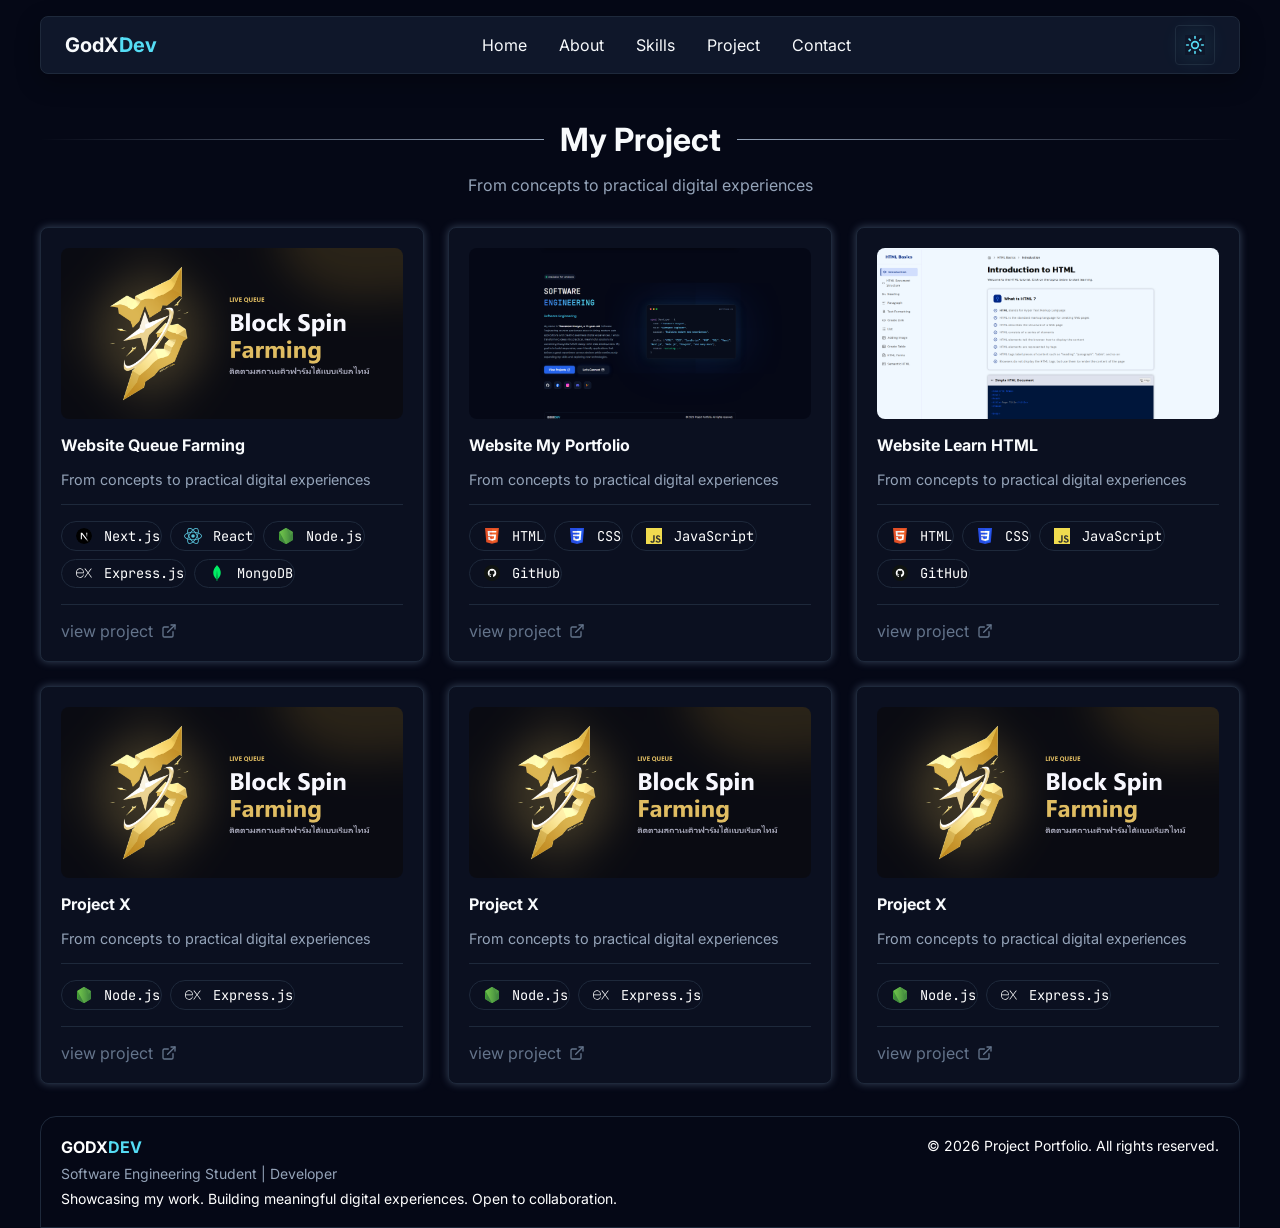
==== projects.html @ 635650d0 "commit first" ====
<!DOCTYPE html>
<html lang="en">
<head>
    <meta charset="UTF-8">
    <meta name="viewport" content="width=device-width, initial-scale=1.0">
    <title>Document</title>
    <link rel="preconnect" href="https://fonts.googleapis.com">
    <link rel="preconnect" href="https://fonts.gstatic.com" crossorigin>
    <link href="https://fonts.googleapis.com/css2?family=Inter:wght@400;500;600;700&family=JetBrains+Mono:wght@400;500;600&display=swap" rel="stylesheet">
    <link rel="stylesheet" href="css/style.css">
    <!-- <script src="js/theme.js" defer></script> -->
</head>
<body>
    <section class="container">
        <nav class="navigation">
            <div class="brand">
                <div class="text-logo">
                    <span>GodX<span class="text-logo-highlight">Dev</span></span>
                </div>
            </div>

            <ul class="menu">
                <li><a href="index.html">Home</a></li>
                <li><a href="about.html">About</a></li>
                <li><a href="skills.html">Skills</a></li>
                <li><a href="projects.html">Project</a></li>
                <li><a href="contact.html">Contact</a></li>
            </ul>

            <button class="mode" type="button">
                <svg xmlns="http://www.w3.org/2000/svg" 
                    width="24" 
                    height="24" 
                    viewBox="0 0 24 24" 
                    fill="none"
                    stroke="currentColor" 
                    stroke-width="2" 
                    stroke-linecap="round" 
                    stroke-linejoin="round" 
                    class="lucide lucide-moon preview-icon icon-moon">
                    <path d="M20.985 12.486a9 9 0 1 1-9.473-9.472c.405-.022.617.46.402.803a6 6 0 0 0 8.268 8.268c.344-.215.825-.004.803.401"/>
                </svg>

                <svg xmlns="http://www.w3.org/2000/svg" 
                    width="24" 
                    height="24"
                    viewBox="0 0 24 24" 
                    fill="none" 
                    stroke="currentColor" 
                    stroke-width="2" 
                    stroke-linecap="round" 
                    stroke-linejoin="round" 
                    class="lucide lucide-sun preview-icon icon-sun">
                    <circle cx="12" cy="12" r="4"/>
                    <path d="M12 2v2"/>
                    <path d="M12 20v2"/>
                    <path d="m4.93 4.93 1.41 1.41"/>
                    <path d="m17.66 17.66 1.41 1.41"/>
                    <path d="M2 12h2"/>
                    <path d="M20 12h2"/>
                    <path d="m6.34 17.66-1.41 1.41"/>
                    <path d="m19.07 4.93-1.41 1.41"/>
                </svg>
            </button>
        </nav>

        <main class="content-project">
            <div class="head-border">
                <h2 class="head-line">My Project</h2>
                <p>From concepts to practical digital experiences</p>
            </div>

            <div class="project-column">
                <article class="card-project">
                    <div class="image-project">
                        <img src="img/queue-farming.png" alt="Block Spin Farming project preview">
                    </div>

                    <div class="project-details">
                        <div class="main-details">
                            <h4>Website Queue Farming</h4>

                            <p>From concepts to practical digital experiences</p>
                        </div>

                        <div class="tool-details">
                            
                            <div class="skill">
                                <svg xmlns="http://www.w3.org/2000/svg" viewBox="0 0 256 256"><defs><linearGradient id="SVGrDou6dwg" x1="55.633%" x2="83.228%" y1="56.385%" y2="96.08%"><stop offset="0%" stop-color="#fff"/><stop offset="100%" stop-color="#fff" stop-opacity="0"/></linearGradient><linearGradient id="SVG9onTObtB" x1="50%" x2="49.953%" y1="0%" y2="73.438%"><stop offset="0%" stop-color="#fff"/><stop offset="100%" stop-color="#fff" stop-opacity="0"/></linearGradient><circle id="SVGN5eQqeMK" cx="128" cy="128" r="128"/></defs><mask id="SVGMX2wGdvm" fill="#fff"><use href="#SVGN5eQqeMK"/></mask><g mask="url(#SVGMX2wGdvm)"><circle cx="128" cy="128" r="128"/><path fill="url(#SVGrDou6dwg)" d="M212.634 224.028L98.335 76.8H76.8v102.357h17.228V98.68L199.11 234.446a128 128 0 0 0 13.524-10.418"/><path fill="url(#SVG9onTObtB)" d="M163.556 76.8h17.067v102.4h-17.067z"/></g></svg>

                                <span>Next.js</span>
                            </div>

                            <div class="skill">
                                <?xml version="1.0" encoding="UTF-8"?>
                                <svg width="569px" height="512px" viewBox="0 0 569 512" version="1.1" xmlns="http://www.w3.org/2000/svg" xmlns:xlink="http://www.w3.org/1999/xlink">
                                    <g fill="none" fill-rule="evenodd">
                                        <g transform="translate(-227, -256)" fill="#58C4DC" fill-rule="nonzero">
                                            <g transform="translate(227, 256)">
                                                <path d="M285.5,201 C255.400481,201 231,225.400481 231,255.5 C231,285.599519 255.400481,310 285.5,310 C315.599519,310 340,285.599519 340,255.5 C340,225.400481 315.599519,201 285.5,201" id="Path"></path>
                                                <path d="M568.959856,255.99437 C568.959856,213.207656 529.337802,175.68144 466.251623,150.985214 C467.094645,145.423543 467.85738,139.922107 468.399323,134.521063 C474.621631,73.0415145 459.808523,28.6686204 426.709856,9.5541429 C389.677085,-11.8291748 337.36955,3.69129898 284.479928,46.0162134 C231.590306,3.69129898 179.282771,-11.8291748 142.25,9.5541429 C109.151333,28.6686204 94.3382249,73.0415145 100.560533,134.521063 C101.102476,139.922107 101.845139,145.443621 102.708233,151.02537 C97.4493791,153.033193 92.2908847,155.161486 87.3331099,157.39017 C31.0111824,182.708821 0,217.765415 0,255.99437 C0,298.781084 39.6220545,336.307301 102.708233,361.003527 C101.845139,366.565197 101.102476,372.066633 100.560533,377.467678 C94.3382249,438.947226 109.151333,483.32012 142.25,502.434597 C153.629683,508.887578 166.52439,512.186771 179.603923,511.991836 C210.956328,511.991836 247.567589,495.487529 284.479928,465.972527 C321.372196,495.487529 358.003528,511.991836 389.396077,511.991836 C402.475265,512.183856 415.36922,508.884856 426.75,502.434597 C459.848667,483.32012 474.661775,438.947226 468.439467,377.467678 C467.897524,372.066633 467.134789,366.565197 466.291767,361.003527 C529.377946,336.347457 569,298.761006 569,255.99437 M389.155214,27.1025182 C397.565154,26.899606 405.877839,28.9368502 413.241569,33.0055186 C436.223966,46.2772304 446.540955,82.2775015 441.522965,131.770345 C441.181741,135.143488 440.780302,138.556788 440.298575,141.990165 C414.066922,134.08804 387.205771,128.452154 360.010724,125.144528 C343.525021,103.224055 325.192524,82.7564475 305.214266,63.9661533 C336.586743,39.7116483 366.032313,27.1025182 389.135142,27.1025182 M378.356498,310.205598 C368.204912,327.830733 357.150626,344.919965 345.237759,361.405091 C325.045049,363.479997 304.758818,364.51205 284.459856,364.497299 C264.167589,364.51136 243.888075,363.479308 223.702025,361.405091 C211.820914,344.919381 200.80007,327.83006 190.683646,310.205598 C180.532593,292.629285 171.306974,274.534187 163.044553,255.99437 C171.306974,237.454554 180.532593,219.359455 190.683646,201.783142 C200.784121,184.229367 211.770999,167.201087 223.601665,150.764353 C243.824636,148.63809 264.145559,147.579168 284.479928,147.591877 C304.772146,147.579725 325.051559,148.611772 345.237759,150.68404 C357.109048,167.14607 368.136094,184.201112 378.27621,201.783142 C388.419418,219.363718 397.644825,237.458403 405.915303,255.99437 C397.644825,274.530337 388.419418,292.625022 378.27621,310.205598 M419.724813,290.127366 C426.09516,307.503536 431.324985,325.277083 435.380944,343.334682 C417.779633,348.823635 399.836793,353.149774 381.668372,356.285142 C388.573127,345.871232 395.263781,335.035679 401.740334,323.778483 C408.143291,312.655143 414.144807,301.431411 419.805101,290.207679 M246.363271,390.377981 C258.848032,391.140954 271.593728,391.582675 284.5,391.582675 C297.406272,391.582675 310.232256,391.140954 322.737089,390.377981 C310.880643,404.583418 298.10766,417.997563 284.5,430.534446 C270.921643,417.999548 258.18192,404.585125 246.363271,390.377981 Z M187.311556,356.244986 C169.137286,353.123646 151.187726,348.810918 133.578912,343.334682 C137.618549,325.305649 142.828222,307.559058 149.174827,290.207679 C154.754833,301.431411 160.736278,312.655143 167.239594,323.778483 C173.74291,334.901824 180.467017,345.864539 187.311556,356.285142 M149.174827,221.760984 C142.850954,204.473938 137.654787,186.794745 133.619056,168.834762 C151.18418,163.352378 169.085653,159.013101 187.211197,155.844146 C180.346585,166.224592 173.622478,176.986525 167.139234,188.210257 C160.65599,199.433989 154.734761,210.517173 149.074467,221.760984 M322.616657,121.590681 C310.131896,120.827708 297.3862,120.385987 284.379568,120.385987 C271.479987,120.385987 258.767744,120.787552 246.242839,121.590681 C258.061488,107.383537 270.801211,93.9691137 284.379568,81.4342157 C297.99241,93.9658277 310.765727,107.380324 322.616657,121.590681 Z M401.70019,188.210257 C395.196875,176.939676 388.472767,166.09743 381.527868,155.68352 C399.744224,158.819049 417.734224,163.151949 435.380944,168.654058 C431.331963,186.680673 426.122466,204.426664 419.785029,221.781062 C414.205023,210.55733 408.203506,199.333598 401.720262,188.230335 M127.517179,131.790423 C122.438973,82.3176579 132.816178,46.2973086 155.778503,33.0255968 C163.144699,28.9632474 171.455651,26.9264282 179.864858,27.1225964 C202.967687,27.1225964 232.413257,39.7317265 263.785734,63.9862316 C243.794133,82.7898734 225.448298,103.270812 208.949132,125.204763 C181.761691,128.528025 154.90355,134.14313 128.661281,141.990165 C128.199626,138.556788 127.778115,135.163566 127.456963,131.790423 M98.4529773,182.106474 C101.54406,180.767925 104.695358,179.429376 107.906872,178.090828 C114.220532,204.735668 122.781793,230.7969 133.498624,255.99437 C122.761529,281.241316 114.193296,307.357063 107.8868,334.058539 C56.7434387,313.076786 27.0971497,284.003505 27.0971497,255.99437 C27.0971497,229.450947 53.1907013,202.526037 98.4529773,182.106474 Z M155.778503,478.963143 C132.816178,465.691432 122.438973,429.671082 127.517179,380.198317 C127.838331,376.825174 128.259842,373.431953 128.721497,369.978497 C154.953686,377.878517 181.814655,383.514365 209.009348,386.824134 C225.500295,408.752719 243.832321,429.233234 263.805806,448.042665 C220.069,481.834331 180.105722,492.97775 155.838719,478.963143 M441.502893,380.198317 C446.520883,429.691161 436.203894,465.691432 413.221497,478.963143 C388.974566,493.017906 348.991216,481.834331 305.274481,448.042665 C325.241364,429.232737 343.566681,408.752215 360.050868,386.824134 C387.245915,383.516508 414.107066,377.880622 440.338719,369.978497 C440.820446,373.431953 441.221885,376.825174 441.563109,380.198317 M461.193488,334.018382 C454.869166,307.332523 446.294494,281.231049 435.561592,255.99437 C446.289797,230.744081 454.857778,204.629101 461.173416,177.930202 C512.216417,198.911955 541.942994,227.985236 541.942994,255.99437 C541.942994,284.003505 512.296705,313.076786 461.153344,334.058539" id="Shape"></path>
                                            </g>
                                        </g>
                                    </g>
                                </svg>

                                <span>React</span>
                            </div>

                            <div class="skill">
                                <svg viewBox="0 0 256 292" xmlns="http://www.w3.org/2000/svg" xmlns:xlink="http://www.w3.org/1999/xlink" width="256" height="292"><defs><linearGradient id="a" x1="68.188%" x2="27.823%" y1="17.487%" y2="89.755%"><stop offset="0%" stop-color="#41873F"/><stop offset="32.88%" stop-color="#418B3D"/><stop offset="63.52%" stop-color="#419637"/><stop offset="93.19%" stop-color="#3FA92D"/><stop offset="100%" stop-color="#3FAE2A"/></linearGradient><linearGradient id="c" x1="43.277%" x2="159.245%" y1="55.169%" y2="-18.306%"><stop offset="13.76%" stop-color="#41873F"/><stop offset="40.32%" stop-color="#54A044"/><stop offset="71.36%" stop-color="#66B848"/><stop offset="90.81%" stop-color="#6CC04A"/></linearGradient><linearGradient id="f" x1="-4.389%" x2="101.499%" y1="49.997%" y2="49.997%"><stop offset="9.192%" stop-color="#6CC04A"/><stop offset="28.64%" stop-color="#66B848"/><stop offset="59.68%" stop-color="#54A044"/><stop offset="86.24%" stop-color="#41873F"/></linearGradient><path id="b" d="M134.923 1.832c-4.344-2.443-9.502-2.443-13.846 0L6.787 67.801C2.443 70.244 0 74.859 0 79.745v132.208c0 4.887 2.715 9.502 6.787 11.945l114.29 65.968c4.344 2.444 9.502 2.444 13.846 0l114.29-65.968c4.344-2.443 6.787-7.058 6.787-11.945V79.745c0-4.886-2.715-9.501-6.787-11.944L134.923 1.832Z"/><path id="e" d="M134.923 1.832c-4.344-2.443-9.502-2.443-13.846 0L6.787 67.801C2.443 70.244 0 74.859 0 79.745v132.208c0 4.887 2.715 9.502 6.787 11.945l114.29 65.968c4.344 2.444 9.502 2.444 13.846 0l114.29-65.968c4.344-2.443 6.787-7.058 6.787-11.945V79.745c0-4.886-2.715-9.501-6.787-11.944L134.923 1.832Z"/></defs><path fill="url(#a)" d="M134.923 1.832c-4.344-2.443-9.502-2.443-13.846 0L6.787 67.801C2.443 70.244 0 74.859 0 79.745v132.208c0 4.887 2.715 9.502 6.787 11.945l114.29 65.968c4.344 2.444 9.502 2.444 13.846 0l114.29-65.968c4.344-2.443 6.787-7.058 6.787-11.945V79.745c0-4.886-2.715-9.501-6.787-11.944L134.923 1.832Z"/><mask id="d" fill="#fff"><use xlink:href="#b"/></mask><path fill="url(#c)" d="M249.485 67.8 134.65 1.833c-1.086-.542-2.443-1.085-3.529-1.357L2.443 220.912c1.086 1.357 2.444 2.443 3.8 3.258l114.834 65.968c3.258 1.9 7.059 2.443 10.588 1.357L252.47 70.515c-.815-1.086-1.9-1.9-2.986-2.714Z" mask="url(#d)"/><mask id="g" fill="#fff"><use xlink:href="#e"/></mask><path fill="url(#f)" d="M249.756 223.898c3.258-1.9 5.701-5.158 6.787-8.687L130.579.204c-3.258-.543-6.787-.272-9.773 1.628L6.786 67.53l122.979 224.238c1.628-.272 3.529-.815 5.158-1.63l114.833-66.239Z" mask="url(#g)"/></svg>

                                <span>Node.js</span>
                            </div>

                            <div class="skill">
                                <svg xmlns="http://www.w3.org/2000/svg" viewBox="0 0 32 32" width="64" height="64"><path fill="#fff" d="M32 24.795c-1.164.296-1.884.013-2.53-.957l-4.594-6.356-.664-.88-5.365 7.257c-.613.873-1.256 1.253-2.4.944l6.87-9.222-6.396-8.33c1.1-.214 1.86-.105 2.535.88l4.765 6.435 4.8-6.4c.615-.873 1.276-1.205 2.38-.883l-2.48 3.288-3.36 4.375c-.4.5-.345.842.023 1.325L32 24.795zM.008 15.427l.562-2.764C2.1 7.193 8.37 4.92 12.694 8.3c2.527 1.988 3.155 4.8 3.03 7.95H1.48c-.214 5.67 3.867 9.092 9.07 7.346 1.825-.613 2.9-2.042 3.438-3.83.273-.896.725-1.036 1.567-.78-.43 2.236-1.4 4.104-3.45 5.273-3.063 1.75-7.435 1.184-9.735-1.248C1 21.6.434 19.812.18 17.9c-.04-.316-.12-.617-.18-.92q.008-.776.008-1.552zm1.498-.38h12.872c-.084-4.1-2.637-7.012-6.126-7.037-3.83-.03-6.58 2.813-6.746 7.037z"/></svg>

                                <span>Express.js</span>
                            </div>

                            <div class="skill">
                                <svg xmlns="http://www.w3.org/2000/svg" fill="none" viewBox="0 0 120 257"><path fill="#00ED64" d="M82.323 28.55C71.537 15.795 62.249 2.84 60.35.15c-.2-.2-.5-.2-.7 0-1.897 2.69-11.185 15.645-21.971 28.4C-54.902 146.238 52.26 225.661 52.26 225.661l.9.597c.798 12.258 2.795 29.896 2.795 29.896h7.99s1.998-17.539 2.797-29.896l.899-.697c.1 0 107.263-79.323 14.68-197.01ZM59.95 223.867s-4.793-4.086-6.092-6.179v-.199l5.793-128.151c0-.4.6-.4.6 0l5.792 128.151v.199c-1.299 2.093-6.093 6.179-6.093 6.179Z"/></svg>
                                
                                <span>MongoDB</span>
                            </div>
                        </div>

                        <a href="https://queue.seraphx.pro/" target="_blank" class="btn-view">
                            <span>view project</span>
                            <svg xmlns="http://www.w3.org/2000/svg" 
                                width="16" 
                                height="16" 
                                viewBox="0 0 24 24" 
                                fill="none" 
                                stroke="currentColor" 
                                stroke-width="2" 
                                stroke-linecap="round" 
                                stroke-linejoin="round" 
                                class="lucide lucide-external-link preview-icon">
                                <path d="M15 3h6v6"/>
                                <path d="M10 14 21 3"/>
                                <path d="M18 13v6a2 2 0 0 1-2 2H5a2 2 0 0 1-2-2V8a2 2 0 0 1 2-2h6"/>
                            </svg>
                         </a>
                </article>
                <article class="card-project">
                    <div class="image-project">
                        <img src="img/portfolio.png" alt="Block Spin Farming project preview">
                    </div>

                    <div class="project-details">
                        <div class="main-details">
                            <h4>Website My Portfolio</h4>

                            <p>From concepts to practical digital experiences</p>
                        </div>

                        <div class="tool-details">
                            <div class="skill">
                                <svg xmlns="http://www.w3.org/2000/svg" viewBox="0 0 452 520">
                                <path fill="#e34f26" d="M41 460L0 0h451l-41 460-185 52" />
                                <path fill="#ef652a" d="M226 472l149-41 35-394H226" />
                                <path fill="#ecedee" d="M226 208h-75l-5-58h80V94H84l15 171h127zm0 147l-64-17-4-45h-56l7 89 117 32z"/>
                                <path fill="#fff" d="M226 265h69l-7 73-62 17v59l115-32 16-174H226zm0-171v56h136l5-56z"/>
                                </svg>

                                <span>HTML</span>
                            </div>

                            <div class="skill">
                                <svg xmlns="http://www.w3.org/2000/svg" width="512" height="512" viewBox="0 0 512 512"><path fill="#264de4" d="M71.357 460.819 30.272 0h451.456l-41.129 460.746L255.724 512z"/><path fill="#2965f1" d="m405.388 431.408 35.148-393.73H256v435.146z"/><path fill="#ebebeb" d="m124.46 208.59 5.065 56.517H256V208.59zm-5.041-57.875H256V94.197H114.281zM256 355.372l-.248.066-62.944-16.996-4.023-45.076h-56.736l7.919 88.741 115.772 32.14.26-.073z"/><path fill="#fff" d="M255.805 208.59v56.517H325.4l-6.56 73.299-63.035 17.013v58.8l115.864-32.112.85-9.549 13.28-148.792 1.38-15.176 10.203-114.393H255.805v56.518h79.639L330.3 208.59z"/></svg>

                                <span>CSS</span>
                            </div>

                            <div class="skill">
                                <svg xmlns="http://www.w3.org/2000/svg" width="2500" height="2500" viewBox="0 0 1052 1052"><path fill="#f0db4f" d="M0 0h1052v1052H0z"/><path d="M965.9 801.1c-7.7-48-39-88.3-131.7-125.9-32.2-14.8-68.1-25.399-78.8-49.8-3.8-14.2-4.3-22.2-1.9-30.8 6.9-27.9 40.2-36.6 66.6-28.6 17 5.7 33.1 18.801 42.8 39.7 45.4-29.399 45.3-29.2 77-49.399-11.6-18-17.8-26.301-25.4-34-27.3-30.5-64.5-46.2-124-45-10.3 1.3-20.699 2.699-31 4-29.699 7.5-58 23.1-74.6 44-49.8 56.5-35.6 155.399 25 196.1 59.7 44.8 147.4 55 158.6 96.9 10.9 51.3-37.699 67.899-86 62-35.6-7.4-55.399-25.5-76.8-58.4-39.399 22.8-39.399 22.8-79.899 46.1 9.6 21 19.699 30.5 35.8 48.7 76.2 77.3 266.899 73.5 301.1-43.5 1.399-4.001 10.6-30.801 3.199-72.101zm-394-317.6h-98.4c0 85-.399 169.4-.399 254.4 0 54.1 2.8 103.7-6 118.9-14.4 29.899-51.7 26.2-68.7 20.399-17.3-8.5-26.1-20.6-36.3-37.699-2.8-4.9-4.9-8.7-5.601-9-26.699 16.3-53.3 32.699-80 49 13.301 27.3 32.9 51 58 66.399 37.5 22.5 87.9 29.4 140.601 17.3 34.3-10 63.899-30.699 79.399-62.199 22.4-41.3 17.6-91.3 17.4-146.6.5-90.2 0-180.4 0-270.9z" fill="#323330"/></svg>

                                <span>JavaScript</span>
                            </div>

                            <div class="skill">
                                <svg xmlns="http://www.w3.org/2000/svg" viewBox="0 0 1024 1024">
                                <circle cx="512" cy="512" r="512" style="fill:#101411"/>
                                <path d="M470.59 624.93c-70.082-8.495-119.46-58.932-119.46-124.24 0-26.546 9.557-55.216 25.484-74.329-6.902-17.52-5.84-54.685 2.124-70.081 21.237-2.654 49.906 8.494 66.896 23.891 20.175-6.37 41.412-9.556 67.427-9.556s47.252 3.185 66.365 9.025c16.459-14.866 45.659-26.015 66.896-23.36 7.432 14.335 8.494 51.5 1.592 69.55 16.99 20.175 26.015 47.252 26.015 74.86 0 65.302-49.375 114.68-120.52 123.7 18.051 11.68 30.263 37.163 30.263 66.364v55.216c0 15.928 13.273 24.953 29.201 18.582 96.097-36.633 171.49-132.73 171.49-251.66 0-150.25-122.11-272.89-272.36-272.89s-271.3 122.64-271.3 272.89c0 117.86 74.86 215.55 175.73 252.19 14.335 5.31 28.14-4.247 28.14-18.582v-42.474c-7.433 3.186-16.99 5.31-25.485 5.31-35.04 0-55.746-19.113-70.612-54.685-5.84-14.334-12.21-22.83-24.422-24.422-6.37-.531-8.495-3.186-8.495-6.371 0-6.371 10.62-11.15 21.237-11.15 15.397 0 28.67 9.557 42.473 29.2 10.62 15.398 21.768 22.299 35.041 22.299s21.768-4.778 33.98-16.99c9.025-9.025 15.927-16.988 22.298-22.297z" style="fill:#fff"/>
                                </svg>

                                <span>GitHub</span>
                            </div>
                        </div>

                        <a href="" target="_blank" class="btn-view">
                            <span>view project</span>
                            <svg xmlns="http://www.w3.org/2000/svg" 
                                width="16" 
                                height="16" 
                                viewBox="0 0 24 24" 
                                fill="none" 
                                stroke="currentColor" 
                                stroke-width="2" 
                                stroke-linecap="round" 
                                stroke-linejoin="round" 
                                class="lucide lucide-external-link preview-icon">
                                <path d="M15 3h6v6"/>
                                <path d="M10 14 21 3"/>
                                <path d="M18 13v6a2 2 0 0 1-2 2H5a2 2 0 0 1-2-2V8a2 2 0 0 1 2-2h6"/>
                            </svg>
                         </a>
                </article>
                <article class="card-project">
                    <div class="image-project">
                        <img src="img/learn.png" alt="Learn HTML project preview">
                    </div>

                    <div class="project-details">
                        <div class="main-details">
                            <h4>Website Learn HTML</h4>

                            <p>From concepts to practical digital experiences</p>
                        </div>

                        <div class="tool-details">
                            <div class="skill">
                                <svg xmlns="http://www.w3.org/2000/svg" viewBox="0 0 452 520">
                                <path fill="#e34f26" d="M41 460L0 0h451l-41 460-185 52" />
                                <path fill="#ef652a" d="M226 472l149-41 35-394H226" />
                                <path fill="#ecedee" d="M226 208h-75l-5-58h80V94H84l15 171h127zm0 147l-64-17-4-45h-56l7 89 117 32z"/>
                                <path fill="#fff" d="M226 265h69l-7 73-62 17v59l115-32 16-174H226zm0-171v56h136l5-56z"/>
                                </svg>

                                <span>HTML</span>
                            </div>

                            <div class="skill">
                                <svg xmlns="http://www.w3.org/2000/svg" width="512" height="512" viewBox="0 0 512 512"><path fill="#264de4" d="M71.357 460.819 30.272 0h451.456l-41.129 460.746L255.724 512z"/><path fill="#2965f1" d="m405.388 431.408 35.148-393.73H256v435.146z"/><path fill="#ebebeb" d="m124.46 208.59 5.065 56.517H256V208.59zm-5.041-57.875H256V94.197H114.281zM256 355.372l-.248.066-62.944-16.996-4.023-45.076h-56.736l7.919 88.741 115.772 32.14.26-.073z"/><path fill="#fff" d="M255.805 208.59v56.517H325.4l-6.56 73.299-63.035 17.013v58.8l115.864-32.112.85-9.549 13.28-148.792 1.38-15.176 10.203-114.393H255.805v56.518h79.639L330.3 208.59z"/></svg>

                                <span>CSS</span>
                            </div>

                            <div class="skill">
                                <svg xmlns="http://www.w3.org/2000/svg" width="2500" height="2500" viewBox="0 0 1052 1052"><path fill="#f0db4f" d="M0 0h1052v1052H0z"/><path d="M965.9 801.1c-7.7-48-39-88.3-131.7-125.9-32.2-14.8-68.1-25.399-78.8-49.8-3.8-14.2-4.3-22.2-1.9-30.8 6.9-27.9 40.2-36.6 66.6-28.6 17 5.7 33.1 18.801 42.8 39.7 45.4-29.399 45.3-29.2 77-49.399-11.6-18-17.8-26.301-25.4-34-27.3-30.5-64.5-46.2-124-45-10.3 1.3-20.699 2.699-31 4-29.699 7.5-58 23.1-74.6 44-49.8 56.5-35.6 155.399 25 196.1 59.7 44.8 147.4 55 158.6 96.9 10.9 51.3-37.699 67.899-86 62-35.6-7.4-55.399-25.5-76.8-58.4-39.399 22.8-39.399 22.8-79.899 46.1 9.6 21 19.699 30.5 35.8 48.7 76.2 77.3 266.899 73.5 301.1-43.5 1.399-4.001 10.6-30.801 3.199-72.101zm-394-317.6h-98.4c0 85-.399 169.4-.399 254.4 0 54.1 2.8 103.7-6 118.9-14.4 29.899-51.7 26.2-68.7 20.399-17.3-8.5-26.1-20.6-36.3-37.699-2.8-4.9-4.9-8.7-5.601-9-26.699 16.3-53.3 32.699-80 49 13.301 27.3 32.9 51 58 66.399 37.5 22.5 87.9 29.4 140.601 17.3 34.3-10 63.899-30.699 79.399-62.199 22.4-41.3 17.6-91.3 17.4-146.6.5-90.2 0-180.4 0-270.9z" fill="#323330"/></svg>

                                <span>JavaScript</span>
                            </div>

                            <div class="skill">
                                <svg xmlns="http://www.w3.org/2000/svg" viewBox="0 0 1024 1024">
                                <circle cx="512" cy="512" r="512" style="fill:#101411"/>
                                <path d="M470.59 624.93c-70.082-8.495-119.46-58.932-119.46-124.24 0-26.546 9.557-55.216 25.484-74.329-6.902-17.52-5.84-54.685 2.124-70.081 21.237-2.654 49.906 8.494 66.896 23.891 20.175-6.37 41.412-9.556 67.427-9.556s47.252 3.185 66.365 9.025c16.459-14.866 45.659-26.015 66.896-23.36 7.432 14.335 8.494 51.5 1.592 69.55 16.99 20.175 26.015 47.252 26.015 74.86 0 65.302-49.375 114.68-120.52 123.7 18.051 11.68 30.263 37.163 30.263 66.364v55.216c0 15.928 13.273 24.953 29.201 18.582 96.097-36.633 171.49-132.73 171.49-251.66 0-150.25-122.11-272.89-272.36-272.89s-271.3 122.64-271.3 272.89c0 117.86 74.86 215.55 175.73 252.19 14.335 5.31 28.14-4.247 28.14-18.582v-42.474c-7.433 3.186-16.99 5.31-25.485 5.31-35.04 0-55.746-19.113-70.612-54.685-5.84-14.334-12.21-22.83-24.422-24.422-6.37-.531-8.495-3.186-8.495-6.371 0-6.371 10.62-11.15 21.237-11.15 15.397 0 28.67 9.557 42.473 29.2 10.62 15.398 21.768 22.299 35.041 22.299s21.768-4.778 33.98-16.99c9.025-9.025 15.927-16.988 22.298-22.297z" style="fill:#fff"/>
                                </svg>

                                <span>GitHub</span>
                            </div>
                        </div>

                        <a href="https://thanakorn90396851.github.io/HTML-Tutorial/index.html" target="_blank" class="btn-view">
                            <span>view project</span>
                            <svg xmlns="http://www.w3.org/2000/svg" 
                                width="16" 
                                height="16" 
                                viewBox="0 0 24 24" 
                                fill="none" 
                                stroke="currentColor" 
                                stroke-width="2" 
                                stroke-linecap="round" 
                                stroke-linejoin="round" 
                                class="lucide lucide-external-link preview-icon">
                                <path d="M15 3h6v6"/>
                                <path d="M10 14 21 3"/>
                                <path d="M18 13v6a2 2 0 0 1-2 2H5a2 2 0 0 1-2-2V8a2 2 0 0 1 2-2h6"/>
                            </svg>
                         </a>
                </article>
                <article class="card-project">
                    <div class="image-project">
                        <img src="img/queue-farming.png" alt="Block Spin Farming project preview">
                    </div>

                    <div class="project-details">
                        <div class="main-details">
                            <h4>Project X</h4>

                            <p>From concepts to practical digital experiences</p>
                        </div>

                        <div class="tool-details">
                            <div class="skill">
                                <svg viewBox="0 0 256 292" xmlns="http://www.w3.org/2000/svg" xmlns:xlink="http://www.w3.org/1999/xlink" width="256" height="292"><defs><linearGradient id="a" x1="68.188%" x2="27.823%" y1="17.487%" y2="89.755%"><stop offset="0%" stop-color="#41873F"/><stop offset="32.88%" stop-color="#418B3D"/><stop offset="63.52%" stop-color="#419637"/><stop offset="93.19%" stop-color="#3FA92D"/><stop offset="100%" stop-color="#3FAE2A"/></linearGradient><linearGradient id="c" x1="43.277%" x2="159.245%" y1="55.169%" y2="-18.306%"><stop offset="13.76%" stop-color="#41873F"/><stop offset="40.32%" stop-color="#54A044"/><stop offset="71.36%" stop-color="#66B848"/><stop offset="90.81%" stop-color="#6CC04A"/></linearGradient><linearGradient id="f" x1="-4.389%" x2="101.499%" y1="49.997%" y2="49.997%"><stop offset="9.192%" stop-color="#6CC04A"/><stop offset="28.64%" stop-color="#66B848"/><stop offset="59.68%" stop-color="#54A044"/><stop offset="86.24%" stop-color="#41873F"/></linearGradient><path id="b" d="M134.923 1.832c-4.344-2.443-9.502-2.443-13.846 0L6.787 67.801C2.443 70.244 0 74.859 0 79.745v132.208c0 4.887 2.715 9.502 6.787 11.945l114.29 65.968c4.344 2.444 9.502 2.444 13.846 0l114.29-65.968c4.344-2.443 6.787-7.058 6.787-11.945V79.745c0-4.886-2.715-9.501-6.787-11.944L134.923 1.832Z"/><path id="e" d="M134.923 1.832c-4.344-2.443-9.502-2.443-13.846 0L6.787 67.801C2.443 70.244 0 74.859 0 79.745v132.208c0 4.887 2.715 9.502 6.787 11.945l114.29 65.968c4.344 2.444 9.502 2.444 13.846 0l114.29-65.968c4.344-2.443 6.787-7.058 6.787-11.945V79.745c0-4.886-2.715-9.501-6.787-11.944L134.923 1.832Z"/></defs><path fill="url(#a)" d="M134.923 1.832c-4.344-2.443-9.502-2.443-13.846 0L6.787 67.801C2.443 70.244 0 74.859 0 79.745v132.208c0 4.887 2.715 9.502 6.787 11.945l114.29 65.968c4.344 2.444 9.502 2.444 13.846 0l114.29-65.968c4.344-2.443 6.787-7.058 6.787-11.945V79.745c0-4.886-2.715-9.501-6.787-11.944L134.923 1.832Z"/><mask id="d" fill="#fff"><use xlink:href="#b"/></mask><path fill="url(#c)" d="M249.485 67.8 134.65 1.833c-1.086-.542-2.443-1.085-3.529-1.357L2.443 220.912c1.086 1.357 2.444 2.443 3.8 3.258l114.834 65.968c3.258 1.9 7.059 2.443 10.588 1.357L252.47 70.515c-.815-1.086-1.9-1.9-2.986-2.714Z" mask="url(#d)"/><mask id="g" fill="#fff"><use xlink:href="#e"/></mask><path fill="url(#f)" d="M249.756 223.898c3.258-1.9 5.701-5.158 6.787-8.687L130.579.204c-3.258-.543-6.787-.272-9.773 1.628L6.786 67.53l122.979 224.238c1.628-.272 3.529-.815 5.158-1.63l114.833-66.239Z" mask="url(#g)"/></svg>

                                <span>Node.js</span>
                            </div>

                            <div class="skill">
                                <svg xmlns="http://www.w3.org/2000/svg" viewBox="0 0 32 32" width="64" height="64"><path fill="#fff" d="M32 24.795c-1.164.296-1.884.013-2.53-.957l-4.594-6.356-.664-.88-5.365 7.257c-.613.873-1.256 1.253-2.4.944l6.87-9.222-6.396-8.33c1.1-.214 1.86-.105 2.535.88l4.765 6.435 4.8-6.4c.615-.873 1.276-1.205 2.38-.883l-2.48 3.288-3.36 4.375c-.4.5-.345.842.023 1.325L32 24.795zM.008 15.427l.562-2.764C2.1 7.193 8.37 4.92 12.694 8.3c2.527 1.988 3.155 4.8 3.03 7.95H1.48c-.214 5.67 3.867 9.092 9.07 7.346 1.825-.613 2.9-2.042 3.438-3.83.273-.896.725-1.036 1.567-.78-.43 2.236-1.4 4.104-3.45 5.273-3.063 1.75-7.435 1.184-9.735-1.248C1 21.6.434 19.812.18 17.9c-.04-.316-.12-.617-.18-.92q.008-.776.008-1.552zm1.498-.38h12.872c-.084-4.1-2.637-7.012-6.126-7.037-3.83-.03-6.58 2.813-6.746 7.037z"/></svg>

                                <span>Express.js</span>
                            </div>
                        </div>

                        <a href="" target="_blank" class="btn-view">
                            <span>view project</span>
                            <svg xmlns="http://www.w3.org/2000/svg" 
                                width="16" 
                                height="16" 
                                viewBox="0 0 24 24" 
                                fill="none" 
                                stroke="currentColor" 
                                stroke-width="2" 
                                stroke-linecap="round" 
                                stroke-linejoin="round" 
                                class="lucide lucide-external-link preview-icon">
                                <path d="M15 3h6v6"/>
                                <path d="M10 14 21 3"/>
                                <path d="M18 13v6a2 2 0 0 1-2 2H5a2 2 0 0 1-2-2V8a2 2 0 0 1 2-2h6"/>
                            </svg>
                         </a>
                </article>
                <article class="card-project">
                    <div class="image-project">
                        <img src="img/queue-farming.png" alt="Block Spin Farming project preview">
                    </div>

                    <div class="project-details">
                        <div class="main-details">
                            <h4>Project X</h4>

                            <p>From concepts to practical digital experiences</p>
                        </div>

                        <div class="tool-details">
                            <div class="skill">
                                <svg viewBox="0 0 256 292" xmlns="http://www.w3.org/2000/svg" xmlns:xlink="http://www.w3.org/1999/xlink" width="256" height="292"><defs><linearGradient id="a" x1="68.188%" x2="27.823%" y1="17.487%" y2="89.755%"><stop offset="0%" stop-color="#41873F"/><stop offset="32.88%" stop-color="#418B3D"/><stop offset="63.52%" stop-color="#419637"/><stop offset="93.19%" stop-color="#3FA92D"/><stop offset="100%" stop-color="#3FAE2A"/></linearGradient><linearGradient id="c" x1="43.277%" x2="159.245%" y1="55.169%" y2="-18.306%"><stop offset="13.76%" stop-color="#41873F"/><stop offset="40.32%" stop-color="#54A044"/><stop offset="71.36%" stop-color="#66B848"/><stop offset="90.81%" stop-color="#6CC04A"/></linearGradient><linearGradient id="f" x1="-4.389%" x2="101.499%" y1="49.997%" y2="49.997%"><stop offset="9.192%" stop-color="#6CC04A"/><stop offset="28.64%" stop-color="#66B848"/><stop offset="59.68%" stop-color="#54A044"/><stop offset="86.24%" stop-color="#41873F"/></linearGradient><path id="b" d="M134.923 1.832c-4.344-2.443-9.502-2.443-13.846 0L6.787 67.801C2.443 70.244 0 74.859 0 79.745v132.208c0 4.887 2.715 9.502 6.787 11.945l114.29 65.968c4.344 2.444 9.502 2.444 13.846 0l114.29-65.968c4.344-2.443 6.787-7.058 6.787-11.945V79.745c0-4.886-2.715-9.501-6.787-11.944L134.923 1.832Z"/><path id="e" d="M134.923 1.832c-4.344-2.443-9.502-2.443-13.846 0L6.787 67.801C2.443 70.244 0 74.859 0 79.745v132.208c0 4.887 2.715 9.502 6.787 11.945l114.29 65.968c4.344 2.444 9.502 2.444 13.846 0l114.29-65.968c4.344-2.443 6.787-7.058 6.787-11.945V79.745c0-4.886-2.715-9.501-6.787-11.944L134.923 1.832Z"/></defs><path fill="url(#a)" d="M134.923 1.832c-4.344-2.443-9.502-2.443-13.846 0L6.787 67.801C2.443 70.244 0 74.859 0 79.745v132.208c0 4.887 2.715 9.502 6.787 11.945l114.29 65.968c4.344 2.444 9.502 2.444 13.846 0l114.29-65.968c4.344-2.443 6.787-7.058 6.787-11.945V79.745c0-4.886-2.715-9.501-6.787-11.944L134.923 1.832Z"/><mask id="d" fill="#fff"><use xlink:href="#b"/></mask><path fill="url(#c)" d="M249.485 67.8 134.65 1.833c-1.086-.542-2.443-1.085-3.529-1.357L2.443 220.912c1.086 1.357 2.444 2.443 3.8 3.258l114.834 65.968c3.258 1.9 7.059 2.443 10.588 1.357L252.47 70.515c-.815-1.086-1.9-1.9-2.986-2.714Z" mask="url(#d)"/><mask id="g" fill="#fff"><use xlink:href="#e"/></mask><path fill="url(#f)" d="M249.756 223.898c3.258-1.9 5.701-5.158 6.787-8.687L130.579.204c-3.258-.543-6.787-.272-9.773 1.628L6.786 67.53l122.979 224.238c1.628-.272 3.529-.815 5.158-1.63l114.833-66.239Z" mask="url(#g)"/></svg>

                                <span>Node.js</span>
                            </div>

                            <div class="skill">
                                <svg xmlns="http://www.w3.org/2000/svg" viewBox="0 0 32 32" width="64" height="64"><path fill="#fff" d="M32 24.795c-1.164.296-1.884.013-2.53-.957l-4.594-6.356-.664-.88-5.365 7.257c-.613.873-1.256 1.253-2.4.944l6.87-9.222-6.396-8.33c1.1-.214 1.86-.105 2.535.88l4.765 6.435 4.8-6.4c.615-.873 1.276-1.205 2.38-.883l-2.48 3.288-3.36 4.375c-.4.5-.345.842.023 1.325L32 24.795zM.008 15.427l.562-2.764C2.1 7.193 8.37 4.92 12.694 8.3c2.527 1.988 3.155 4.8 3.03 7.95H1.48c-.214 5.67 3.867 9.092 9.07 7.346 1.825-.613 2.9-2.042 3.438-3.83.273-.896.725-1.036 1.567-.78-.43 2.236-1.4 4.104-3.45 5.273-3.063 1.75-7.435 1.184-9.735-1.248C1 21.6.434 19.812.18 17.9c-.04-.316-.12-.617-.18-.92q.008-.776.008-1.552zm1.498-.38h12.872c-.084-4.1-2.637-7.012-6.126-7.037-3.83-.03-6.58 2.813-6.746 7.037z"/></svg>

                                <span>Express.js</span>
                            </div>
                        </div>

                        <a href="" target="_blank" class="btn-view">
                            <span>view project</span>
                            <svg xmlns="http://www.w3.org/2000/svg" 
                                width="16" 
                                height="16" 
                                viewBox="0 0 24 24" 
                                fill="none" 
                                stroke="currentColor" 
                                stroke-width="2" 
                                stroke-linecap="round" 
                                stroke-linejoin="round" 
                                class="lucide lucide-external-link preview-icon">
                                <path d="M15 3h6v6"/>
                                <path d="M10 14 21 3"/>
                                <path d="M18 13v6a2 2 0 0 1-2 2H5a2 2 0 0 1-2-2V8a2 2 0 0 1 2-2h6"/>
                            </svg>
                         </a>
                </article>
                <article class="card-project">
                    <div class="image-project">
                        <img src="img/queue-farming.png" alt="Block Spin Farming project preview">
                    </div>

                    <div class="project-details">
                        <div class="main-details">
                            <h4>Project X</h4>

                            <p>From concepts to practical digital experiences</p>
                        </div>

                        <div class="tool-details">
                            <div class="skill">
                                <svg viewBox="0 0 256 292" xmlns="http://www.w3.org/2000/svg" xmlns:xlink="http://www.w3.org/1999/xlink" width="256" height="292"><defs><linearGradient id="a" x1="68.188%" x2="27.823%" y1="17.487%" y2="89.755%"><stop offset="0%" stop-color="#41873F"/><stop offset="32.88%" stop-color="#418B3D"/><stop offset="63.52%" stop-color="#419637"/><stop offset="93.19%" stop-color="#3FA92D"/><stop offset="100%" stop-color="#3FAE2A"/></linearGradient><linearGradient id="c" x1="43.277%" x2="159.245%" y1="55.169%" y2="-18.306%"><stop offset="13.76%" stop-color="#41873F"/><stop offset="40.32%" stop-color="#54A044"/><stop offset="71.36%" stop-color="#66B848"/><stop offset="90.81%" stop-color="#6CC04A"/></linearGradient><linearGradient id="f" x1="-4.389%" x2="101.499%" y1="49.997%" y2="49.997%"><stop offset="9.192%" stop-color="#6CC04A"/><stop offset="28.64%" stop-color="#66B848"/><stop offset="59.68%" stop-color="#54A044"/><stop offset="86.24%" stop-color="#41873F"/></linearGradient><path id="b" d="M134.923 1.832c-4.344-2.443-9.502-2.443-13.846 0L6.787 67.801C2.443 70.244 0 74.859 0 79.745v132.208c0 4.887 2.715 9.502 6.787 11.945l114.29 65.968c4.344 2.444 9.502 2.444 13.846 0l114.29-65.968c4.344-2.443 6.787-7.058 6.787-11.945V79.745c0-4.886-2.715-9.501-6.787-11.944L134.923 1.832Z"/><path id="e" d="M134.923 1.832c-4.344-2.443-9.502-2.443-13.846 0L6.787 67.801C2.443 70.244 0 74.859 0 79.745v132.208c0 4.887 2.715 9.502 6.787 11.945l114.29 65.968c4.344 2.444 9.502 2.444 13.846 0l114.29-65.968c4.344-2.443 6.787-7.058 6.787-11.945V79.745c0-4.886-2.715-9.501-6.787-11.944L134.923 1.832Z"/></defs><path fill="url(#a)" d="M134.923 1.832c-4.344-2.443-9.502-2.443-13.846 0L6.787 67.801C2.443 70.244 0 74.859 0 79.745v132.208c0 4.887 2.715 9.502 6.787 11.945l114.29 65.968c4.344 2.444 9.502 2.444 13.846 0l114.29-65.968c4.344-2.443 6.787-7.058 6.787-11.945V79.745c0-4.886-2.715-9.501-6.787-11.944L134.923 1.832Z"/><mask id="d" fill="#fff"><use xlink:href="#b"/></mask><path fill="url(#c)" d="M249.485 67.8 134.65 1.833c-1.086-.542-2.443-1.085-3.529-1.357L2.443 220.912c1.086 1.357 2.444 2.443 3.8 3.258l114.834 65.968c3.258 1.9 7.059 2.443 10.588 1.357L252.47 70.515c-.815-1.086-1.9-1.9-2.986-2.714Z" mask="url(#d)"/><mask id="g" fill="#fff"><use xlink:href="#e"/></mask><path fill="url(#f)" d="M249.756 223.898c3.258-1.9 5.701-5.158 6.787-8.687L130.579.204c-3.258-.543-6.787-.272-9.773 1.628L6.786 67.53l122.979 224.238c1.628-.272 3.529-.815 5.158-1.63l114.833-66.239Z" mask="url(#g)"/></svg>

                                <span>Node.js</span>
                            </div>

                            <div class="skill">
                                <svg xmlns="http://www.w3.org/2000/svg" viewBox="0 0 32 32" width="64" height="64"><path fill="#fff" d="M32 24.795c-1.164.296-1.884.013-2.53-.957l-4.594-6.356-.664-.88-5.365 7.257c-.613.873-1.256 1.253-2.4.944l6.87-9.222-6.396-8.33c1.1-.214 1.86-.105 2.535.88l4.765 6.435 4.8-6.4c.615-.873 1.276-1.205 2.38-.883l-2.48 3.288-3.36 4.375c-.4.5-.345.842.023 1.325L32 24.795zM.008 15.427l.562-2.764C2.1 7.193 8.37 4.92 12.694 8.3c2.527 1.988 3.155 4.8 3.03 7.95H1.48c-.214 5.67 3.867 9.092 9.07 7.346 1.825-.613 2.9-2.042 3.438-3.83.273-.896.725-1.036 1.567-.78-.43 2.236-1.4 4.104-3.45 5.273-3.063 1.75-7.435 1.184-9.735-1.248C1 21.6.434 19.812.18 17.9c-.04-.316-.12-.617-.18-.92q.008-.776.008-1.552zm1.498-.38h12.872c-.084-4.1-2.637-7.012-6.126-7.037-3.83-.03-6.58 2.813-6.746 7.037z"/></svg>

                                <span>Express.js</span>
                            </div>
                        </div>

                        <a href="" target="_blank" class="btn-view">
                            <span>view project</span>
                            <svg xmlns="http://www.w3.org/2000/svg" 
                                width="16" 
                                height="16" 
                                viewBox="0 0 24 24" 
                                fill="none" 
                                stroke="currentColor" 
                                stroke-width="2" 
                                stroke-linecap="round" 
                                stroke-linejoin="round" 
                                class="lucide lucide-external-link preview-icon">
                                <path d="M15 3h6v6"/>
                                <path d="M10 14 21 3"/>
                                <path d="M18 13v6a2 2 0 0 1-2 2H5a2 2 0 0 1-2-2V8a2 2 0 0 1 2-2h6"/>
                            </svg>
                         </a>
                </article>
            </div>
        </main>

        <footer>
            <div class="main-footer">
                <span>GODX<span class="text-logo-highlight">DEV</span></span>
                <p class="secondary-paragraph">Software Engineering Student | Developer</p>

                <p>Showcasing my work. Building meaningful digital experiences. Open to collaboration.</p>
            </div>

            <div>
                <p>&copy; 2026 Project Portfolio. All rights reserved.</p>
            </div>
        </footer>
    </section>
</body>
</html>
---- css/style.css ----
* {
    margin: 0;
    padding: 0;
    box-sizing: border-box;
}

:root {
  --font-sans: "Inter", Arial, sans-serif;
  --font-mono: "JetBrains Mono", "Cascadia Code", "Courier New", monospace;

  /* Background */
  --bg-primary: #050816;
  --bg-secondary: #0B1020;
  --bg-surface: #0F172A;
  --bg-surface-hover: #16213A;

  /* Brand Colors */
  --primary: #2563EB;
  --primary-hover: #3B82F6;
  --accent: #55DDF5;
  --accent-purple: #8B5CF6;

  /* Text */
  --text-primary: #F8FAFC;
  --text-secondary: #94A3B8;
  --text-muted: #64748B;

  /* Border */
  --border: #1E293B;
  --border-glow: #2563EB;

  /* Status */
  --success: #34D399;
  --warning: #FBBF24;
  --danger: #F87171;

  /* Effects */
  --glow-blue: 0 0 25px #2563EB33;
  --glow-cyan: 0 0 25px #55DDF533;

}    

body {
    width: 100%;
    min-height: 100%;

    font-family: var(--font-sans);
    background-color: var(--bg-primary);
}


.container {
    width: 100%;
    max-width: 1400px;
    min-height: 100vh;
    margin-inline: auto;

    display: flex;
    flex-direction: column;
}


/*======== Navigation Bar ========*/

.navigation {
    display: flex;
    justify-content: space-between;
    padding: 0.5rem 1.5rem ;
    background-color: var(--bg-surface);
    align-items: center;
    border: 1px solid var(--border);
    border-radius: 0.5rem;
    position: fixed;
    top: 1rem;
    left: 50%;
    transform: translateX(-50%);
    width: min(1200px, calc(100% - 2rem));
    z-index: 1000;
    box-shadow: 0 0.5rem 1.5rem rgb(0 0 0 / 30%);
}

.navigation .brand {
    display: flex;
    align-items: center;
    gap: 0.5rem;
}

.navigation .brand .logo img {
    width: 100px;
    height: 100px;
}

.navigation .brand .text-logo span{
    font-size: 1.25rem;
    font-weight: bold;
    color: var(--text-primary);
}

.navigation .brand .text-logo .text-logo-highlight {
    font-size: 1.25rem;
    font-weight: bold;
    color: var(--accent);
}

.navigation .menu {
    display: flex;
    list-style: none;
    gap: 1rem;
}

.navigation .menu li a {
    text-decoration: none;
    color: var(--text-primary);
    padding: 0.5rem;
    border-radius: 0.25rem;
    transition: background-color 0.3s, color 0.3s;
}

.navigation .menu li a:hover {
    background-color: var(--bg-surface-hover);
    color: var(--accent);
}

.navigation .mode {
    display: flex;
    align-items: center;
    justify-content: center;
    width: 2.5rem;
    height: 2.5rem;
    padding: 0.3rem;
    border-radius: 0.25rem;
    border: 1px solid var(--border);
    background: transparent;
    cursor: pointer;
}

.navigation .mode svg {
    color: var(--accent);
    width: 1.25rem;
    height: 1.25rem;
    box-shadow: var(--glow-cyan);
}

.navigation .mode .icon-moon,
:root[data-theme="light"] .navigation .mode .icon-sun {
    display: none;
}

:root[data-theme="light"] .navigation .mode .icon-moon {
    display: block;
}

.navigation .mode:focus-visible {
    outline: 2px solid var(--accent);
    outline-offset: 3px;
}

/*======== MAIN CONTENT index.html ========*/

.content-index {
    flex: 1;
    min-width: 0;
    width: min(1200px, calc(100% - 3rem));
    margin: 120px auto 0;

    display: grid;
    grid-template-columns: repeat(2, minmax(0, 1fr));
    align-items: center;
    gap: clamp(2rem, 6vw, 5rem);
}

/*======== TEXT CONTENT ========*/

.content-index .text-content {
    /* border: 1px solid red; */
    display: flex;
    flex-direction: column;
    gap: 2.5rem;
}

.content-index .text-content .status {
    display: inline-flex;
    align-items: center;
    gap: 0.5rem;
    padding: 0.5rem 0.75rem;
    background-color: var(--bg-surface);
    border-radius: 50px;
    width: fit-content;
}

.content-index .text-content .status::before {
    content: "";
    width: 0.5rem;
    height: 0.5rem;
    flex: 0 0 0.5rem;
    border-radius: 50%;
    background-color: var(--success);
    box-shadow: 0 0 0.6rem var(--success);
}

.content-index .text-content .status .status-text {
    font-family: var(--font-mono);
    font-size: 0.75rem;
    color: #ffffff;
}

.content-index .text-content .main-text {
    display: flex;
    flex-direction: column;
    gap: 0.5rem;
    font-size: 1.5rem;
    font-family: var(--font-mono);
}

.content-index .text-content .main-text .intro-one {
    color: #ffffff;
}

.content-index .text-content .main-text .intro-two {
    background: linear-gradient(90deg, #3B82F6, #55DDF5, #3B82F6);
    background-clip: text;
    -webkit-text-fill-color: transparent;
}

.content-index .text-content .paragraph-slide {
    color: var(--accent);
    font-size: 1.25rem;
}

.content-index .text-content .paragraph {
    color: var(--text-secondary);
    width: 100%;
    max-width: 48ch;
    line-height: 1.7;
    font-size: 1rem;
    font-weight: 400;
}

.content-index .text-content .paragraph span {
    font-size: 1rem;
    font-weight: bold;
    color: var(--text-primary);
}

.content-index .text-content .button {
    display: flex;
    gap: 1rem;
}

.content-index .text-content .button .btn {
    text-decoration: none;
    display: flex;
    align-items: center;
    gap: 0.5rem;
    padding: 15px 30px;
    border: 1px solid var(--border);
    border-radius: 0.75rem;
    color: #ffffff;
    font-weight: bold;
    box-shadow: 0 0.5rem 1.5rem rgb(0 0 0 / 25%), var(--glow-blue);
    transition: ease 0.5s;
}

.btn-blue { background-color: var(--primary);}
.btn-glow { background-color: var(--bg-surface);}

.btn:hover {
    transform: translateY(-5px);
}

.btn-blue:hover {
    background-color: var(--primary-hover);
}

.content-index .text-content .socials  {
    display: flex;
    gap: 1rem;
    margin-top: 0.5rem;
}

.content-index .text-content .socials .social-icon {
    display: inline-flex;
    align-items: center;
    justify-content: center;
    padding: 0.75rem;
    border: 1px solid var(--border);
    background-color: var(--bg-surface);
    border-radius: 0.75rem;
    transition: ease 0.5s;
}

.social-icon:hover {
    transform: translateY(-5px);
}

.content-index .text-content .socials a svg {
    display: block;
    width: 20px;
    height: 20px;
}

.content-index .text-content .socials .social-icon--github svg {
    color: #ffffff;
}

.content-index .text-content .socials .social-icon--github svg path {
    fill: currentColor;
}

/*======== CODE CARD CONTENT ========*/
.content-index .code-card {
    min-width: 0;
}

.content-index .code-window {
    width: 100%;
    overflow: hidden;
    border: 1px solid var(--border);
    border-radius: 1rem;
    background: #080d1b;
    box-shadow:
        0 1.5rem 4rem rgb(0 0 0 / 30%),
        0 0 50rem rgb(37 99 235 / 28%),
        0 0 4rem rgb(85 221 245 / 12%);
    transition: ease 0.3s;
}

.code-window:hover {
    transform: translateY(-10px);
}

.content-index .window-bar {
    display: flex;
    align-items: center;
    justify-content: space-between;
    min-height: 3.5rem;
    padding: 0 1.25rem;
    border-bottom: 1px solid rgb(148 163 184 / 10%);
    background: 0 0 50px rgb(15 23 42 / 65%);
}

.content-index .traffic-lights {
    display: flex;
    gap: 0.45rem;
}

.content-index .traffic-lights span {
    width: 0.7rem;
    height: 0.7rem;
    border-radius: 50%;
}

.red { background: #ff5f57; }
.yellow { background: #febc2e;}
.green { background: #28c840; }

.content-index .window-title {
    color: var(--text-muted);
    font-family: var(--font-mono);
    font-size: 0.75rem;
}

.content-index .code-editor {
    max-width: 100%;
    padding: 1.5rem;
    color: var(--text-secondary);
    font-family: var(--font-mono);
    font-size: clamp(0.65rem, 1vw, 0.85rem);
    line-height: 1.9;
    tab-size: 2;
}

.content-index .code-editor code {
    font-family: inherit;
}

.code-keyword {color: #c792ea;}
.code-string {color: #89ddff;}
.code-success {color: var(--success);}

/* =========================== ABOUT.HTML =========================== */

/*======== MAIN CONTENT about.html ========*/
.content-about {
    flex: 1;
    margin: 120px auto 0;
    width: min(1200px, calc(100% - 3rem));
    display: flex;
    flex-direction: column;
}

.content-about .content-aboutme {
    margin-top: 30px;
    min-height: 320px;
    width: 100%;
    display: grid;
    grid-template-columns: 800px 1fr;
    align-items: center;
    gap: 3rem;
    /* border: 1px solid red; */
}

/*======== TEXT ABOUT ME CONTENT ========*/

.content-about .text-aboutme {
    display: flex;
    flex-direction: column;
    gap: 3rem;
    width: 600px;
}

.content-about .text-aboutme .high-light {
    color: var(--accent);
}

.content-about .text-aboutme h1 {
    color: #ffffff;
    font-family: var(--font-mono);
}

.content-about .text-aboutme p {
    color: var(--text-secondary);
    font-family: var(--font-sans);
    line-height: 1.7;
}

.content-aboutme .button {
    margin-top: 10px;
}

.content-aboutme .button .btn {
    width: fit-content;
    text-decoration: none;
    display: flex;
    align-items: center;
    gap: 0.5rem;
    padding: 15px 30px;
    border: 1px solid var(--border);
    border-radius: 0.75rem;
    color: #ffffff;
    font-weight: bold;
    transition: ease 0.3s;
    box-shadow: 0 0.5rem 1.5rem rgb(0 0 0 / 25%),
}

/*======== IMAGE ABOUT ME CONTENT ========*/

.image-aboutme {
    display: flex;
    justify-content: flex-end;
}

.image-aboutme img {
    border: 2px solid var(--border);
    border-radius: 50%;
    width: min(100%, 350px);
    aspect-ratio: 1;
    object-fit: cover;
}

/*======== INFO CARD ABOUT ME CONTENT ========*/

.info-card {
    margin-top: 50px;
    width: 100%;
    display: grid;
    grid-template-columns: repeat(3, 1fr);
    gap: 1.5rem;
    /* border: 1px solid red; */
}

.info-card .card {
    display: flex;
    flex-direction: column;
    gap: 4rem;
    padding: 20px;
    border-radius: 0.75rem;
    border: 1px solid var(--border);
    background-color: var(--bg-secondary);
    opacity: 1;
}

.info-card .card .top-card .icon {
    color: var(--accent);
    padding: 10px;
    background-color: var(--bg-surface-hover);
    border-radius: 0.5rem;
    width: fit-content;
    display: flex;
    align-items: center;
    justify-content: center;
}

.info-card .card .buttom-card .btn-explore {
    display: flex;
    justify-content: space-between;
    align-items: center;
    text-decoration: none;
}

.info-card .card .btn-explore .card-content {
    display: flex;
    flex-direction: column;
    gap: 0.5rem;
}

.info-card .card .btn-explore .card-content span {
    font-family: var(--font-mono);
    font-size: 1rem;
    color: var(--text-primary);
}

.info-card .card .btn-explore .card-content p {
    font-family: var(--font-mono);
    font-size: 0.75rem;
    color: var(--text-muted);
}

.info-card .card .buttom-card .btn-explore svg {
    color: var(--text-muted);
}

/* =========================== SKILLS.HTML =========================== */

/*======== MAIN CONTENT skills.html ========*/

.content-skills {
    /* border: 1px solid red; */
    flex: 1;
    margin: 120px auto 0;
    width: min(1200px, calc(100% - 3rem));
}

 .content-skills .head-skills {
    display: flex;
    flex-direction: column;
    justify-content: center;
    text-align: center;
    gap: 1rem;
 }

.skills-line {
    display: flex;
    align-items: center;
    gap: 16px;
    color: #ffffff;
}

.skills-line::before {
    content: "";
    flex: 1;
    height: 1px;
    background: linear-gradient(to right, transparent, #94A3B8);
}

.skills-line::after {
    content: "";
    flex: 1;
    height: 1px;
    background: linear-gradient(to left, transparent, #94A3B8);
}

.content-skills .head-skills h2 {
    font-size: 2rem;
    font-weight: bold;
    color: var(--text-primary);
}

.content-skills .head-skills p {
    font-size: 1rem;
    font-weight: 400;
    color: var(--text-secondary);
}

.content-skills .main-skill {
    margin-top: 50px;
    /* border: 1px solid red; */
    display: grid;
    grid-template-columns: repeat(2, minmax(0, 1fr)) ;
    gap: 1.25rem;
}

.content-skills .main-skill .box-skills {
    border: 1px solid var(--border);
    overflow: hidden;
    color: #ffffff;
    border-radius: 0.75rem;
    background-color: rgb(15 23 42 / 35%);
    box-shadow: 0 0 8px #a8c9f54b;
    transition:ease 0.5s;
}

.box-skills:hover {
    transform: translateY(-5px);
}

.content-skills .main-skill .box-skills .head-box {
    display: flex;
    align-items: center;
    justify-content: center;
    border-bottom: 1px solid var(--border);
    padding: 1rem 1.25rem;    
    font-size: 1.25rem;
    font-weight: bold;
    color: #ffffff;
}

.content-skills .main-skill .box-skills .content-box {
    /* border: 1px solid red; */
    padding: 20px;
    display: flex;
    justify-content: center;
    flex-wrap: wrap;
    gap: 1rem;
}

.card-skill {
    display: flex;
    align-items: center;
    gap: 0.75rem;
    padding: 0.6rem 0.85rem;
    background-color: var(--bg-surface);
    border: 1px solid var(--border);
    border-radius: 999px;
}

.card-skill svg{
    flex: 0 0 1.5rem;
    width: 1.5rem;
    height: 1.5rem;
    object-fit: contain;
}

.card-skill span {
    font-size: 0.9rem;
    font-weight: 400;
    font-family: var(--font-mono);
}

/* =========================== PROJECTS.HTML =========================== */

/*======== MAIN CONTENT projects.html ========*/

.content-project {
    flex: 1;
    margin: 120px auto 0;
    width: min(1200px, calc(100% - 3rem));
    /* border: 1px solid red; */
}

.project-column {
    width: 100%;
    height: 100%;
    margin-top: 2rem;
    /* border: 1px solid red; */

    display: grid;
    grid-template-columns: repeat(3, 1fr);
    gap: 1.5rem;
}

.card-project {
    border: 1px solid var(--border);
    border-radius: 0.5rem;
    padding: 20px;
    background-color: var(--bg-secondary);
    box-shadow: 0 0 8px #a8c9f54b;

    display: flex;
    flex-direction: column;
    gap: 1rem;
    transition:ease 0.3s;
}

.card-project:hover {
    transform: translateY(-10px);
}

.image-project {
    width: 100%;
    aspect-ratio: 2 / 1;
    overflow: hidden;
    border-radius: 0.5rem;
}

.image-project img {
    display: block;
    width: 100%;
    height: 100%;
    object-fit: cover;
}

.project-details .main-details {
    display: flex;
    flex-direction: column;
    gap: 1rem;
    padding-bottom: 1rem;
    border-bottom: 1px solid var(--border);
}

.project-details .main-details h4 {
    font-size: 1rem;
    color: var(--text-primary);
}


.project-details .main-details p {
    font-size: 0.9rem;
    color: var(--text-secondary);
}

.tool-details {
    padding-top: 1rem;
    padding-bottom: 1rem;
    border-bottom: 1px solid var(--border);
    display: flex;
    flex-wrap: wrap;
    gap: 0.5rem;
}

.skill {
    background-color: var(--bg-secondary);
    border: 1px solid var(--border);
    border-radius: 999px;

    display: flex;
    align-items: center;
    gap: 0.5rem;
    width: fit-content;
    padding: 0.3rem 0.6rem;

    font-family: var(--font-mono);
    font-size: 0.85rem;
    font-weight: 400;
    color: #ffffff; 
}

.skill svg {
    flex: 0 0 1.5rem;
    width: 1rem;
    height: 1rem;
    object-fit: contain;
}

.btn-view {
    margin-top: 1rem;
    display: flex;
    align-items: center;
    gap: 0.5rem;
    width: fit-content;
    color: var(--text-muted);
    text-decoration: none;
    transition: color 0.3s;
}

.btn-view:hover {
    color: var(--primary-hover);
}

/* =========================== contact.HTML =========================== */

/*======== MAIN CONTENT contact.html ========*/

.content-contact {
    flex: 1;
    margin: 120px auto 0;
    width: min(1200px, calc(100% - 3rem));
    display: flex;
    flex-direction: column;
    gap: 2.5rem;
}

.contact-column {
    width: min(860px, 100%);
    margin: auto;
    display: grid;
    grid-template-columns: repeat(2, 1fr);
    gap: 1rem;
}

.contact-box {
    min-width: 0;
    width: 100%;
    min-height: 128px;
    padding: 1.25rem;
    display: flex;
    align-items: center;
    border: 1px solid var(--border);
    border-radius: 1rem;
    background: linear-gradient(145deg, var(--bg-surface), var(--bg-secondary));
    box-shadow: 0 0.75rem 1.5rem rgb(0 0 0 / 16%);
    text-decoration: none;
    cursor: pointer;
}

.contact-box:hover {
    border-color: var(--accent);
}

.contact-box:focus-visible {
    outline: 2px solid var(--accent);
    outline-offset: 3px;
}

.contact-icon {
    display: flex;
    align-items: center;
    gap: 1rem;
}

.social-contact {
    flex: 0 0 3.5rem;
    width: 3.5rem;
    height: 3.5rem;
    display: grid;
    place-items: center;
    border: 1px solid var(--border);
    border-radius: 0.875rem;
    background: rgb(5 8 22 / 55%);
}

.social-contact svg {
    display: block;
    width: 2rem;
    height: 2rem;
}

.contact-icon > span:not(.social-contact) {
    color: var(--text-primary);
    font-size: 1.125rem;
    font-weight: 600;
}


/* ================ HEAD LINE ================ */

.head-border {
    display: flex;
    flex-direction: column;
    justify-content: center;
    text-align: center;
    gap: 1rem;
 }

.head-line {
    display: flex;
    align-items: center;
    gap: 16px;
    color: #ffffff;
}

.head-line::before {
    content: "";
    flex: 1;
    height: 1px;
    background: linear-gradient(to right, transparent, #94A3B8);
}

.head-line::after {
    content: "";
    flex: 1;
    height: 1px;
    background: linear-gradient(to left, transparent, #94A3B8);
}

.head-border h2 {
    font-size: 2rem;
    font-weight: bold;
    color: var(--text-primary);
}

.head-border p {
    font-size: 1rem;
    font-weight: 400;
    color: var(--text-secondary);
}

/* ================ FOOTER ================ */

footer {
    margin-top: 2rem;
    width: min(1200px, calc(100% - 3rem));
    margin-inline: auto  ;

    display: flex;
    justify-content: space-between;
    flex-shrink: 0;

    border: 1px solid var(--border);
    border-radius: 16px 16px 0 0;
    padding: 20px;
    color: #ffffff;
}

footer .main-footer {
    margin-top: auto;
    display: flex;
    flex-direction: column;
    gap: 0.5rem;
}

footer span {
    font-size: 16px;
    font-weight: bold;
}

footer .text-logo-highlight {
    color: var(--accent);
}

footer .secondary-paragraph {
    font-size: 14px;
    font-weight: 400;
    color: var(--text-secondary);
}

footer p {
    font-size: 14px;
    font-weight: 400;
}

/* ================ RESPONSIVE ================ */

@media (max-width: 1280px) {
    .content-about .content-aboutme {
        grid-template-columns: minmax(0, 2fr) minmax(0, 1fr);
    }

    .content-about .text-aboutme {
        width: min(100%, 600px);
    }
}

@media (max-width: 1024px) {
    .content-about .content-aboutme {
        gap: 2rem;
    }

    .project-column {
        grid-template-columns: repeat(2, minmax(0, 1fr));
        gap: 1.25rem;
    }

    .info-card {
        gap: 1rem;
    }
}

@media (max-width: 768px) {
    .content-index {
        grid-template-columns: minmax(0, 1fr);
        gap: 3rem;
    }

    .content-index .text-content {
        gap: 1.75rem;
        align-items: center;
        text-align: center;
    }

    .content-index .text-content .paragraph {
        margin-inline: auto;
    }

    .content-index .text-content .button,
    .content-index .text-content .socials {
        justify-content: center;
    }

    .content-about .content-aboutme {
        grid-template-columns: minmax(0, 1fr);
        min-height: 240px;
    }

    .info-card {
        grid-template-columns: repeat(2, minmax(0, 1fr));
    }

    .content-skills .main-skill {
        gap: 1rem;
    }

    .project-column {
        gap: 1rem;
    }

    .contact-column {
        gap: 0.75rem;
    }

    footer {
        gap: 1.5rem;
    }
}

@media (min-width: 641px) and (max-width: 768px) {
    .navigation .menu li a {
        font-size: 0.9rem;
    }

    .content-index .text-content .main-text h1 {
        font-size: clamp(2rem, 5.5vw, 2.5rem);
    }

    .content-index .text-content .paragraph-slide {
        font-size: 1.125rem;
    }

    .content-index .text-content .paragraph {
        font-size: 0.95rem;
        line-height: 1.65;
    }

    .content-about .text-aboutme {
        gap: 1.5rem;
    }

    .content-about .text-aboutme h1 {
        font-size: clamp(1.5rem, 4vw, 1.875rem);
    }

    .content-about .text-aboutme p {
        font-size: 0.95rem;
        line-height: 1.65;
    }

    .head-border h2,
    .content-skills .head-skills h2 {
        font-size: 1.75rem;
    }

    .head-border p,
    .content-skills .head-skills p {
        font-size: 0.95rem;
        line-height: 1.5;
    }

    .content-skills .main-skill .box-skills .head-box {
        font-size: 1.125rem;
    }

    .card-skill span,
    .skill {
        font-size: 0.8rem;
    }

    .project-details .main-details h4 {
        font-size: 0.95rem;
    }

    .project-details .main-details p {
        font-size: 0.85rem;
        line-height: 1.5;
    }

    .contact-icon > span:not(.social-contact) {
        font-size: 1rem;
    }

    footer p {
        font-size: 0.8125rem;
        line-height: 1.5;
    }
}

@media (max-width: 640px) {
    .navigation {
        display: flex;
        gap: 0.5rem;
        padding: 0.5rem 0.75rem;
    }


    .navigation .menu {
        display: flex;
        justify-content: center;
        flex-wrap: wrap;
        gap: 0.25rem;
    }

    .navigation .menu li a {
        display: block;
        padding: 0.5rem;
        font-size: 0.875rem;
    }

    .text-content {
        display: flex;
        justify-content: center;
        align-items: center;
    }

    .content-index,
    .content-about,
    .content-skills,
    .content-project,
    .content-contact {
        width: calc(100% - 2rem);
        margin-top: 120px;
    }

    .content-index .text-content .main-text {
        display: flex;
        justify-content: center;
        align-items: center;
        font-size: clamp(1.15rem, 6vw, 1.5rem);
    }

    .content-index .text-content .paragraph-slide {
        font-size: 1.1rem;
    }

    .content-index .text-content .paragraph-slide,
    .content-index .text-content .paragraph {
        text-align: center;
    }

    .content-index .text-content .button {
        flex-wrap: wrap;
    }

    .content-index .text-content .button .btn {
        padding: 0.75rem 1rem;
    }

    .content-index .code-editor {
        padding: 1rem;
        font-size: 0.7rem;
    }

    .content-about .content-aboutme {
        margin-top: 1.5rem;
        min-height: 180px;
    }

    .info-card {
        grid-template-columns: minmax(0, 1fr);
        margin-top: 2rem;
    }

    .info-card .card {
        gap: 2rem;
    }

    .content-skills .main-skill,
    .project-column,
    .contact-column {
        grid-template-columns: minmax(0, 1fr);
    }

    .content-skills .main-skill {
        margin-top: 2rem;
    }

    .contact-box {
        min-height: 100px;
    }

    .head-border {
        gap: 0.75rem;
    }

    .head-border h2 {
        font-size: 1.6rem;
    }

    .head-line {
        gap: 0.75rem;
    }

    footer {
        width: calc(100% - 2rem);
        flex-direction: column;
        padding: 1rem;
    }
}
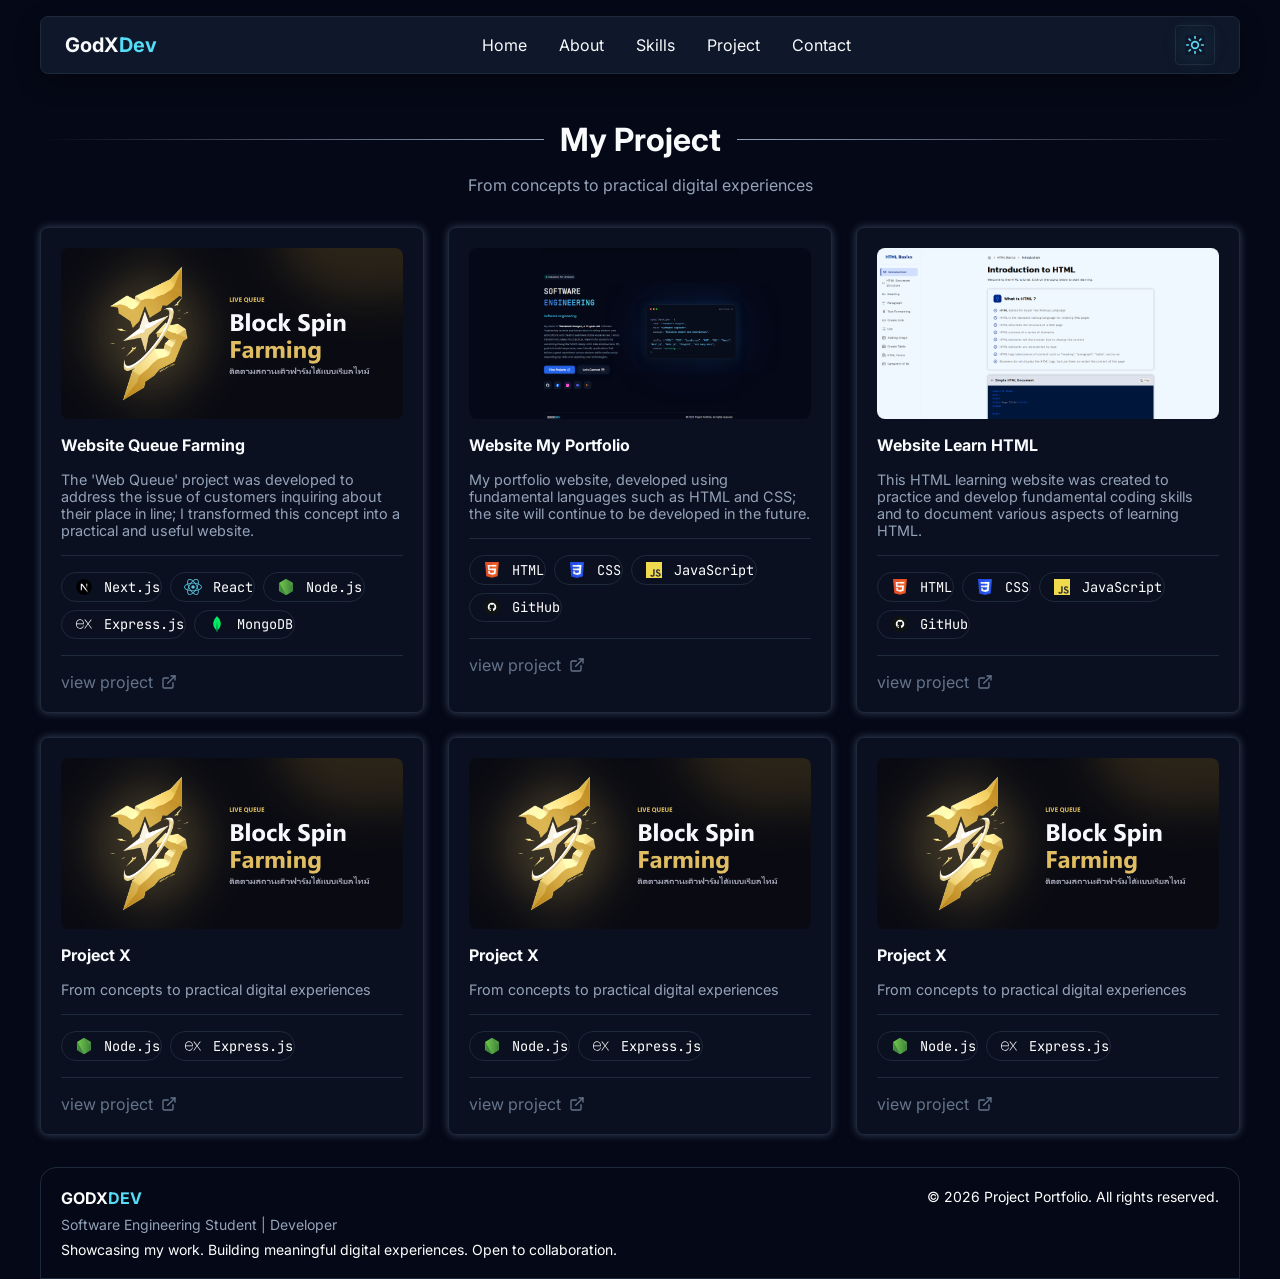
==== commit 85b5f74d: "update new" ====
--- a/projects.html
+++ b/projects.html
@@ -1,15 +1,19 @@
 <!DOCTYPE html>
 <html lang="en">
+
 <head>
     <meta charset="UTF-8">
     <meta name="viewport" content="width=device-width, initial-scale=1.0">
     <title>Document</title>
     <link rel="preconnect" href="https://fonts.googleapis.com">
     <link rel="preconnect" href="https://fonts.gstatic.com" crossorigin>
-    <link href="https://fonts.googleapis.com/css2?family=Inter:wght@400;500;600;700&family=JetBrains+Mono:wght@400;500;600&display=swap" rel="stylesheet">
+    <link
+        href="https://fonts.googleapis.com/css2?family=Inter:wght@400;500;600;700&family=JetBrains+Mono:wght@400;500;600&display=swap"
+        rel="stylesheet">
     <link rel="stylesheet" href="css/style.css">
     <!-- <script src="js/theme.js" defer></script> -->
 </head>
+
 <body>
     <section class="container">
         <nav class="navigation">
@@ -28,38 +32,25 @@
             </ul>
 
             <button class="mode" type="button">
-                <svg xmlns="http://www.w3.org/2000/svg" 
-                    width="24" 
-                    height="24" 
-                    viewBox="0 0 24 24" 
-                    fill="none"
-                    stroke="currentColor" 
-                    stroke-width="2" 
-                    stroke-linecap="round" 
-                    stroke-linejoin="round" 
+                <svg xmlns="http://www.w3.org/2000/svg" width="24" height="24" viewBox="0 0 24 24" fill="none"
+                    stroke="currentColor" stroke-width="2" stroke-linecap="round" stroke-linejoin="round"
                     class="lucide lucide-moon preview-icon icon-moon">
-                    <path d="M20.985 12.486a9 9 0 1 1-9.473-9.472c.405-.022.617.46.402.803a6 6 0 0 0 8.268 8.268c.344-.215.825-.004.803.401"/>
+                    <path
+                        d="M20.985 12.486a9 9 0 1 1-9.473-9.472c.405-.022.617.46.402.803a6 6 0 0 0 8.268 8.268c.344-.215.825-.004.803.401" />
                 </svg>
 
-                <svg xmlns="http://www.w3.org/2000/svg" 
-                    width="24" 
-                    height="24"
-                    viewBox="0 0 24 24" 
-                    fill="none" 
-                    stroke="currentColor" 
-                    stroke-width="2" 
-                    stroke-linecap="round" 
-                    stroke-linejoin="round" 
+                <svg xmlns="http://www.w3.org/2000/svg" width="24" height="24" viewBox="0 0 24 24" fill="none"
+                    stroke="currentColor" stroke-width="2" stroke-linecap="round" stroke-linejoin="round"
                     class="lucide lucide-sun preview-icon icon-sun">
-                    <circle cx="12" cy="12" r="4"/>
-                    <path d="M12 2v2"/>
-                    <path d="M12 20v2"/>
-                    <path d="m4.93 4.93 1.41 1.41"/>
-                    <path d="m17.66 17.66 1.41 1.41"/>
-                    <path d="M2 12h2"/>
-                    <path d="M20 12h2"/>
-                    <path d="m6.34 17.66-1.41 1.41"/>
-                    <path d="m19.07 4.93-1.41 1.41"/>
+                    <circle cx="12" cy="12" r="4" />
+                    <path d="M12 2v2" />
+                    <path d="M12 20v2" />
+                    <path d="m4.93 4.93 1.41 1.41" />
+                    <path d="m17.66 17.66 1.41 1.41" />
+                    <path d="M2 12h2" />
+                    <path d="M20 12h2" />
+                    <path d="m6.34 17.66-1.41 1.41" />
+                    <path d="m19.07 4.93-1.41 1.41" />
                 </svg>
             </button>
         </nav>
@@ -80,25 +71,54 @@
                         <div class="main-details">
                             <h4>Website Queue Farming</h4>
 
-                            <p>From concepts to practical digital experiences</p>
+                            <p>The 'Web Queue' project was developed to address the issue of customers inquiring about
+                                their place in line; I
+                                transformed this concept into a practical and useful website.</p>
                         </div>
 
                         <div class="tool-details">
-                            
-                            <div class="skill">
-                                <svg xmlns="http://www.w3.org/2000/svg" viewBox="0 0 256 256"><defs><linearGradient id="SVGrDou6dwg" x1="55.633%" x2="83.228%" y1="56.385%" y2="96.08%"><stop offset="0%" stop-color="#fff"/><stop offset="100%" stop-color="#fff" stop-opacity="0"/></linearGradient><linearGradient id="SVG9onTObtB" x1="50%" x2="49.953%" y1="0%" y2="73.438%"><stop offset="0%" stop-color="#fff"/><stop offset="100%" stop-color="#fff" stop-opacity="0"/></linearGradient><circle id="SVGN5eQqeMK" cx="128" cy="128" r="128"/></defs><mask id="SVGMX2wGdvm" fill="#fff"><use href="#SVGN5eQqeMK"/></mask><g mask="url(#SVGMX2wGdvm)"><circle cx="128" cy="128" r="128"/><path fill="url(#SVGrDou6dwg)" d="M212.634 224.028L98.335 76.8H76.8v102.357h17.228V98.68L199.11 234.446a128 128 0 0 0 13.524-10.418"/><path fill="url(#SVG9onTObtB)" d="M163.556 76.8h17.067v102.4h-17.067z"/></g></svg>
+
+                            <div class="skill">
+                                <svg xmlns="http://www.w3.org/2000/svg" viewBox="0 0 256 256">
+                                    <defs>
+                                        <linearGradient id="SVGrDou6dwg" x1="55.633%" x2="83.228%" y1="56.385%"
+                                            y2="96.08%">
+                                            <stop offset="0%" stop-color="#fff" />
+                                            <stop offset="100%" stop-color="#fff" stop-opacity="0" />
+                                        </linearGradient>
+                                        <linearGradient id="SVG9onTObtB" x1="50%" x2="49.953%" y1="0%" y2="73.438%">
+                                            <stop offset="0%" stop-color="#fff" />
+                                            <stop offset="100%" stop-color="#fff" stop-opacity="0" />
+                                        </linearGradient>
+                                        <circle id="SVGN5eQqeMK" cx="128" cy="128" r="128" />
+                                    </defs>
+                                    <mask id="SVGMX2wGdvm" fill="#fff">
+                                        <use href="#SVGN5eQqeMK" />
+                                    </mask>
+                                    <g mask="url(#SVGMX2wGdvm)">
+                                        <circle cx="128" cy="128" r="128" />
+                                        <path fill="url(#SVGrDou6dwg)"
+                                            d="M212.634 224.028L98.335 76.8H76.8v102.357h17.228V98.68L199.11 234.446a128 128 0 0 0 13.524-10.418" />
+                                        <path fill="url(#SVG9onTObtB)" d="M163.556 76.8h17.067v102.4h-17.067z" />
+                                    </g>
+                                </svg>
 
                                 <span>Next.js</span>
                             </div>
 
                             <div class="skill">
                                 <?xml version="1.0" encoding="UTF-8"?>
-                                <svg width="569px" height="512px" viewBox="0 0 569 512" version="1.1" xmlns="http://www.w3.org/2000/svg" xmlns:xlink="http://www.w3.org/1999/xlink">
+                                <svg width="569px" height="512px" viewBox="0 0 569 512" version="1.1"
+                                    xmlns="http://www.w3.org/2000/svg" xmlns:xlink="http://www.w3.org/1999/xlink">
                                     <g fill="none" fill-rule="evenodd">
                                         <g transform="translate(-227, -256)" fill="#58C4DC" fill-rule="nonzero">
                                             <g transform="translate(227, 256)">
-                                                <path d="M285.5,201 C255.400481,201 231,225.400481 231,255.5 C231,285.599519 255.400481,310 285.5,310 C315.599519,310 340,285.599519 340,255.5 C340,225.400481 315.599519,201 285.5,201" id="Path"></path>
-                                                <path d="M568.959856,255.99437 C568.959856,213.207656 529.337802,175.68144 466.251623,150.985214 C467.094645,145.423543 467.85738,139.922107 468.399323,134.521063 C474.621631,73.0415145 459.808523,28.6686204 426.709856,9.5541429 C389.677085,-11.8291748 337.36955,3.69129898 284.479928,46.0162134 C231.590306,3.69129898 179.282771,-11.8291748 142.25,9.5541429 C109.151333,28.6686204 94.3382249,73.0415145 100.560533,134.521063 C101.102476,139.922107 101.845139,145.443621 102.708233,151.02537 C97.4493791,153.033193 92.2908847,155.161486 87.3331099,157.39017 C31.0111824,182.708821 0,217.765415 0,255.99437 C0,298.781084 39.6220545,336.307301 102.708233,361.003527 C101.845139,366.565197 101.102476,372.066633 100.560533,377.467678 C94.3382249,438.947226 109.151333,483.32012 142.25,502.434597 C153.629683,508.887578 166.52439,512.186771 179.603923,511.991836 C210.956328,511.991836 247.567589,495.487529 284.479928,465.972527 C321.372196,495.487529 358.003528,511.991836 389.396077,511.991836 C402.475265,512.183856 415.36922,508.884856 426.75,502.434597 C459.848667,483.32012 474.661775,438.947226 468.439467,377.467678 C467.897524,372.066633 467.134789,366.565197 466.291767,361.003527 C529.377946,336.347457 569,298.761006 569,255.99437 M389.155214,27.1025182 C397.565154,26.899606 405.877839,28.9368502 413.241569,33.0055186 C436.223966,46.2772304 446.540955,82.2775015 441.522965,131.770345 C441.181741,135.143488 440.780302,138.556788 440.298575,141.990165 C414.066922,134.08804 387.205771,128.452154 360.010724,125.144528 C343.525021,103.224055 325.192524,82.7564475 305.214266,63.9661533 C336.586743,39.7116483 366.032313,27.1025182 389.135142,27.1025182 M378.356498,310.205598 C368.204912,327.830733 357.150626,344.919965 345.237759,361.405091 C325.045049,363.479997 304.758818,364.51205 284.459856,364.497299 C264.167589,364.51136 243.888075,363.479308 223.702025,361.405091 C211.820914,344.919381 200.80007,327.83006 190.683646,310.205598 C180.532593,292.629285 171.306974,274.534187 163.044553,255.99437 C171.306974,237.454554 180.532593,219.359455 190.683646,201.783142 C200.784121,184.229367 211.770999,167.201087 223.601665,150.764353 C243.824636,148.63809 264.145559,147.579168 284.479928,147.591877 C304.772146,147.579725 325.051559,148.611772 345.237759,150.68404 C357.109048,167.14607 368.136094,184.201112 378.27621,201.783142 C388.419418,219.363718 397.644825,237.458403 405.915303,255.99437 C397.644825,274.530337 388.419418,292.625022 378.27621,310.205598 M419.724813,290.127366 C426.09516,307.503536 431.324985,325.277083 435.380944,343.334682 C417.779633,348.823635 399.836793,353.149774 381.668372,356.285142 C388.573127,345.871232 395.263781,335.035679 401.740334,323.778483 C408.143291,312.655143 414.144807,301.431411 419.805101,290.207679 M246.363271,390.377981 C258.848032,391.140954 271.593728,391.582675 284.5,391.582675 C297.406272,391.582675 310.232256,391.140954 322.737089,390.377981 C310.880643,404.583418 298.10766,417.997563 284.5,430.534446 C270.921643,417.999548 258.18192,404.585125 246.363271,390.377981 Z M187.311556,356.244986 C169.137286,353.123646 151.187726,348.810918 133.578912,343.334682 C137.618549,325.305649 142.828222,307.559058 149.174827,290.207679 C154.754833,301.431411 160.736278,312.655143 167.239594,323.778483 C173.74291,334.901824 180.467017,345.864539 187.311556,356.285142 M149.174827,221.760984 C142.850954,204.473938 137.654787,186.794745 133.619056,168.834762 C151.18418,163.352378 169.085653,159.013101 187.211197,155.844146 C180.346585,166.224592 173.622478,176.986525 167.139234,188.210257 C160.65599,199.433989 154.734761,210.517173 149.074467,221.760984 M322.616657,121.590681 C310.131896,120.827708 297.3862,120.385987 284.379568,120.385987 C271.479987,120.385987 258.767744,120.787552 246.242839,121.590681 C258.061488,107.383537 270.801211,93.9691137 284.379568,81.4342157 C297.99241,93.9658277 310.765727,107.380324 322.616657,121.590681 Z M401.70019,188.210257 C395.196875,176.939676 388.472767,166.09743 381.527868,155.68352 C399.744224,158.819049 417.734224,163.151949 435.380944,168.654058 C431.331963,186.680673 426.122466,204.426664 419.785029,221.781062 C414.205023,210.55733 408.203506,199.333598 401.720262,188.230335 M127.517179,131.790423 C122.438973,82.3176579 132.816178,46.2973086 155.778503,33.0255968 C163.144699,28.9632474 171.455651,26.9264282 179.864858,27.1225964 C202.967687,27.1225964 232.413257,39.7317265 263.785734,63.9862316 C243.794133,82.7898734 225.448298,103.270812 208.949132,125.204763 C181.761691,128.528025 154.90355,134.14313 128.661281,141.990165 C128.199626,138.556788 127.778115,135.163566 127.456963,131.790423 M98.4529773,182.106474 C101.54406,180.767925 104.695358,179.429376 107.906872,178.090828 C114.220532,204.735668 122.781793,230.7969 133.498624,255.99437 C122.761529,281.241316 114.193296,307.357063 107.8868,334.058539 C56.7434387,313.076786 27.0971497,284.003505 27.0971497,255.99437 C27.0971497,229.450947 53.1907013,202.526037 98.4529773,182.106474 Z M155.778503,478.963143 C132.816178,465.691432 122.438973,429.671082 127.517179,380.198317 C127.838331,376.825174 128.259842,373.431953 128.721497,369.978497 C154.953686,377.878517 181.814655,383.514365 209.009348,386.824134 C225.500295,408.752719 243.832321,429.233234 263.805806,448.042665 C220.069,481.834331 180.105722,492.97775 155.838719,478.963143 M441.502893,380.198317 C446.520883,429.691161 436.203894,465.691432 413.221497,478.963143 C388.974566,493.017906 348.991216,481.834331 305.274481,448.042665 C325.241364,429.232737 343.566681,408.752215 360.050868,386.824134 C387.245915,383.516508 414.107066,377.880622 440.338719,369.978497 C440.820446,373.431953 441.221885,376.825174 441.563109,380.198317 M461.193488,334.018382 C454.869166,307.332523 446.294494,281.231049 435.561592,255.99437 C446.289797,230.744081 454.857778,204.629101 461.173416,177.930202 C512.216417,198.911955 541.942994,227.985236 541.942994,255.99437 C541.942994,284.003505 512.296705,313.076786 461.153344,334.058539" id="Shape"></path>
+                                                <path
+                                                    d="M285.5,201 C255.400481,201 231,225.400481 231,255.5 C231,285.599519 255.400481,310 285.5,310 C315.599519,310 340,285.599519 340,255.5 C340,225.400481 315.599519,201 285.5,201"
+                                                    id="Path"></path>
+                                                <path
+                                                    d="M568.959856,255.99437 C568.959856,213.207656 529.337802,175.68144 466.251623,150.985214 C467.094645,145.423543 467.85738,139.922107 468.399323,134.521063 C474.621631,73.0415145 459.808523,28.6686204 426.709856,9.5541429 C389.677085,-11.8291748 337.36955,3.69129898 284.479928,46.0162134 C231.590306,3.69129898 179.282771,-11.8291748 142.25,9.5541429 C109.151333,28.6686204 94.3382249,73.0415145 100.560533,134.521063 C101.102476,139.922107 101.845139,145.443621 102.708233,151.02537 C97.4493791,153.033193 92.2908847,155.161486 87.3331099,157.39017 C31.0111824,182.708821 0,217.765415 0,255.99437 C0,298.781084 39.6220545,336.307301 102.708233,361.003527 C101.845139,366.565197 101.102476,372.066633 100.560533,377.467678 C94.3382249,438.947226 109.151333,483.32012 142.25,502.434597 C153.629683,508.887578 166.52439,512.186771 179.603923,511.991836 C210.956328,511.991836 247.567589,495.487529 284.479928,465.972527 C321.372196,495.487529 358.003528,511.991836 389.396077,511.991836 C402.475265,512.183856 415.36922,508.884856 426.75,502.434597 C459.848667,483.32012 474.661775,438.947226 468.439467,377.467678 C467.897524,372.066633 467.134789,366.565197 466.291767,361.003527 C529.377946,336.347457 569,298.761006 569,255.99437 M389.155214,27.1025182 C397.565154,26.899606 405.877839,28.9368502 413.241569,33.0055186 C436.223966,46.2772304 446.540955,82.2775015 441.522965,131.770345 C441.181741,135.143488 440.780302,138.556788 440.298575,141.990165 C414.066922,134.08804 387.205771,128.452154 360.010724,125.144528 C343.525021,103.224055 325.192524,82.7564475 305.214266,63.9661533 C336.586743,39.7116483 366.032313,27.1025182 389.135142,27.1025182 M378.356498,310.205598 C368.204912,327.830733 357.150626,344.919965 345.237759,361.405091 C325.045049,363.479997 304.758818,364.51205 284.459856,364.497299 C264.167589,364.51136 243.888075,363.479308 223.702025,361.405091 C211.820914,344.919381 200.80007,327.83006 190.683646,310.205598 C180.532593,292.629285 171.306974,274.534187 163.044553,255.99437 C171.306974,237.454554 180.532593,219.359455 190.683646,201.783142 C200.784121,184.229367 211.770999,167.201087 223.601665,150.764353 C243.824636,148.63809 264.145559,147.579168 284.479928,147.591877 C304.772146,147.579725 325.051559,148.611772 345.237759,150.68404 C357.109048,167.14607 368.136094,184.201112 378.27621,201.783142 C388.419418,219.363718 397.644825,237.458403 405.915303,255.99437 C397.644825,274.530337 388.419418,292.625022 378.27621,310.205598 M419.724813,290.127366 C426.09516,307.503536 431.324985,325.277083 435.380944,343.334682 C417.779633,348.823635 399.836793,353.149774 381.668372,356.285142 C388.573127,345.871232 395.263781,335.035679 401.740334,323.778483 C408.143291,312.655143 414.144807,301.431411 419.805101,290.207679 M246.363271,390.377981 C258.848032,391.140954 271.593728,391.582675 284.5,391.582675 C297.406272,391.582675 310.232256,391.140954 322.737089,390.377981 C310.880643,404.583418 298.10766,417.997563 284.5,430.534446 C270.921643,417.999548 258.18192,404.585125 246.363271,390.377981 Z M187.311556,356.244986 C169.137286,353.123646 151.187726,348.810918 133.578912,343.334682 C137.618549,325.305649 142.828222,307.559058 149.174827,290.207679 C154.754833,301.431411 160.736278,312.655143 167.239594,323.778483 C173.74291,334.901824 180.467017,345.864539 187.311556,356.285142 M149.174827,221.760984 C142.850954,204.473938 137.654787,186.794745 133.619056,168.834762 C151.18418,163.352378 169.085653,159.013101 187.211197,155.844146 C180.346585,166.224592 173.622478,176.986525 167.139234,188.210257 C160.65599,199.433989 154.734761,210.517173 149.074467,221.760984 M322.616657,121.590681 C310.131896,120.827708 297.3862,120.385987 284.379568,120.385987 C271.479987,120.385987 258.767744,120.787552 246.242839,121.590681 C258.061488,107.383537 270.801211,93.9691137 284.379568,81.4342157 C297.99241,93.9658277 310.765727,107.380324 322.616657,121.590681 Z M401.70019,188.210257 C395.196875,176.939676 388.472767,166.09743 381.527868,155.68352 C399.744224,158.819049 417.734224,163.151949 435.380944,168.654058 C431.331963,186.680673 426.122466,204.426664 419.785029,221.781062 C414.205023,210.55733 408.203506,199.333598 401.720262,188.230335 M127.517179,131.790423 C122.438973,82.3176579 132.816178,46.2973086 155.778503,33.0255968 C163.144699,28.9632474 171.455651,26.9264282 179.864858,27.1225964 C202.967687,27.1225964 232.413257,39.7317265 263.785734,63.9862316 C243.794133,82.7898734 225.448298,103.270812 208.949132,125.204763 C181.761691,128.528025 154.90355,134.14313 128.661281,141.990165 C128.199626,138.556788 127.778115,135.163566 127.456963,131.790423 M98.4529773,182.106474 C101.54406,180.767925 104.695358,179.429376 107.906872,178.090828 C114.220532,204.735668 122.781793,230.7969 133.498624,255.99437 C122.761529,281.241316 114.193296,307.357063 107.8868,334.058539 C56.7434387,313.076786 27.0971497,284.003505 27.0971497,255.99437 C27.0971497,229.450947 53.1907013,202.526037 98.4529773,182.106474 Z M155.778503,478.963143 C132.816178,465.691432 122.438973,429.671082 127.517179,380.198317 C127.838331,376.825174 128.259842,373.431953 128.721497,369.978497 C154.953686,377.878517 181.814655,383.514365 209.009348,386.824134 C225.500295,408.752719 243.832321,429.233234 263.805806,448.042665 C220.069,481.834331 180.105722,492.97775 155.838719,478.963143 M441.502893,380.198317 C446.520883,429.691161 436.203894,465.691432 413.221497,478.963143 C388.974566,493.017906 348.991216,481.834331 305.274481,448.042665 C325.241364,429.232737 343.566681,408.752215 360.050868,386.824134 C387.245915,383.516508 414.107066,377.880622 440.338719,369.978497 C440.820446,373.431953 441.221885,376.825174 441.563109,380.198317 M461.193488,334.018382 C454.869166,307.332523 446.294494,281.231049 435.561592,255.99437 C446.289797,230.744081 454.857778,204.629101 461.173416,177.930202 C512.216417,198.911955 541.942994,227.985236 541.942994,255.99437 C541.942994,284.003505 512.296705,313.076786 461.153344,334.058539"
+                                                    id="Shape"></path>
                                             </g>
                                         </g>
                                     </g>
@@ -108,41 +128,81 @@
                             </div>
 
                             <div class="skill">
-                                <svg viewBox="0 0 256 292" xmlns="http://www.w3.org/2000/svg" xmlns:xlink="http://www.w3.org/1999/xlink" width="256" height="292"><defs><linearGradient id="a" x1="68.188%" x2="27.823%" y1="17.487%" y2="89.755%"><stop offset="0%" stop-color="#41873F"/><stop offset="32.88%" stop-color="#418B3D"/><stop offset="63.52%" stop-color="#419637"/><stop offset="93.19%" stop-color="#3FA92D"/><stop offset="100%" stop-color="#3FAE2A"/></linearGradient><linearGradient id="c" x1="43.277%" x2="159.245%" y1="55.169%" y2="-18.306%"><stop offset="13.76%" stop-color="#41873F"/><stop offset="40.32%" stop-color="#54A044"/><stop offset="71.36%" stop-color="#66B848"/><stop offset="90.81%" stop-color="#6CC04A"/></linearGradient><linearGradient id="f" x1="-4.389%" x2="101.499%" y1="49.997%" y2="49.997%"><stop offset="9.192%" stop-color="#6CC04A"/><stop offset="28.64%" stop-color="#66B848"/><stop offset="59.68%" stop-color="#54A044"/><stop offset="86.24%" stop-color="#41873F"/></linearGradient><path id="b" d="M134.923 1.832c-4.344-2.443-9.502-2.443-13.846 0L6.787 67.801C2.443 70.244 0 74.859 0 79.745v132.208c0 4.887 2.715 9.502 6.787 11.945l114.29 65.968c4.344 2.444 9.502 2.444 13.846 0l114.29-65.968c4.344-2.443 6.787-7.058 6.787-11.945V79.745c0-4.886-2.715-9.501-6.787-11.944L134.923 1.832Z"/><path id="e" d="M134.923 1.832c-4.344-2.443-9.502-2.443-13.846 0L6.787 67.801C2.443 70.244 0 74.859 0 79.745v132.208c0 4.887 2.715 9.502 6.787 11.945l114.29 65.968c4.344 2.444 9.502 2.444 13.846 0l114.29-65.968c4.344-2.443 6.787-7.058 6.787-11.945V79.745c0-4.886-2.715-9.501-6.787-11.944L134.923 1.832Z"/></defs><path fill="url(#a)" d="M134.923 1.832c-4.344-2.443-9.502-2.443-13.846 0L6.787 67.801C2.443 70.244 0 74.859 0 79.745v132.208c0 4.887 2.715 9.502 6.787 11.945l114.29 65.968c4.344 2.444 9.502 2.444 13.846 0l114.29-65.968c4.344-2.443 6.787-7.058 6.787-11.945V79.745c0-4.886-2.715-9.501-6.787-11.944L134.923 1.832Z"/><mask id="d" fill="#fff"><use xlink:href="#b"/></mask><path fill="url(#c)" d="M249.485 67.8 134.65 1.833c-1.086-.542-2.443-1.085-3.529-1.357L2.443 220.912c1.086 1.357 2.444 2.443 3.8 3.258l114.834 65.968c3.258 1.9 7.059 2.443 10.588 1.357L252.47 70.515c-.815-1.086-1.9-1.9-2.986-2.714Z" mask="url(#d)"/><mask id="g" fill="#fff"><use xlink:href="#e"/></mask><path fill="url(#f)" d="M249.756 223.898c3.258-1.9 5.701-5.158 6.787-8.687L130.579.204c-3.258-.543-6.787-.272-9.773 1.628L6.786 67.53l122.979 224.238c1.628-.272 3.529-.815 5.158-1.63l114.833-66.239Z" mask="url(#g)"/></svg>
+                                <svg viewBox="0 0 256 292" xmlns="http://www.w3.org/2000/svg"
+                                    xmlns:xlink="http://www.w3.org/1999/xlink" width="256" height="292">
+                                    <defs>
+                                        <linearGradient id="a" x1="68.188%" x2="27.823%" y1="17.487%" y2="89.755%">
+                                            <stop offset="0%" stop-color="#41873F" />
+                                            <stop offset="32.88%" stop-color="#418B3D" />
+                                            <stop offset="63.52%" stop-color="#419637" />
+                                            <stop offset="93.19%" stop-color="#3FA92D" />
+                                            <stop offset="100%" stop-color="#3FAE2A" />
+                                        </linearGradient>
+                                        <linearGradient id="c" x1="43.277%" x2="159.245%" y1="55.169%" y2="-18.306%">
+                                            <stop offset="13.76%" stop-color="#41873F" />
+                                            <stop offset="40.32%" stop-color="#54A044" />
+                                            <stop offset="71.36%" stop-color="#66B848" />
+                                            <stop offset="90.81%" stop-color="#6CC04A" />
+                                        </linearGradient>
+                                        <linearGradient id="f" x1="-4.389%" x2="101.499%" y1="49.997%" y2="49.997%">
+                                            <stop offset="9.192%" stop-color="#6CC04A" />
+                                            <stop offset="28.64%" stop-color="#66B848" />
+                                            <stop offset="59.68%" stop-color="#54A044" />
+                                            <stop offset="86.24%" stop-color="#41873F" />
+                                        </linearGradient>
+                                        <path id="b"
+                                            d="M134.923 1.832c-4.344-2.443-9.502-2.443-13.846 0L6.787 67.801C2.443 70.244 0 74.859 0 79.745v132.208c0 4.887 2.715 9.502 6.787 11.945l114.29 65.968c4.344 2.444 9.502 2.444 13.846 0l114.29-65.968c4.344-2.443 6.787-7.058 6.787-11.945V79.745c0-4.886-2.715-9.501-6.787-11.944L134.923 1.832Z" />
+                                        <path id="e"
+                                            d="M134.923 1.832c-4.344-2.443-9.502-2.443-13.846 0L6.787 67.801C2.443 70.244 0 74.859 0 79.745v132.208c0 4.887 2.715 9.502 6.787 11.945l114.29 65.968c4.344 2.444 9.502 2.444 13.846 0l114.29-65.968c4.344-2.443 6.787-7.058 6.787-11.945V79.745c0-4.886-2.715-9.501-6.787-11.944L134.923 1.832Z" />
+                                    </defs>
+                                    <path fill="url(#a)"
+                                        d="M134.923 1.832c-4.344-2.443-9.502-2.443-13.846 0L6.787 67.801C2.443 70.244 0 74.859 0 79.745v132.208c0 4.887 2.715 9.502 6.787 11.945l114.29 65.968c4.344 2.444 9.502 2.444 13.846 0l114.29-65.968c4.344-2.443 6.787-7.058 6.787-11.945V79.745c0-4.886-2.715-9.501-6.787-11.944L134.923 1.832Z" />
+                                    <mask id="d" fill="#fff">
+                                        <use xlink:href="#b" />
+                                    </mask>
+                                    <path fill="url(#c)"
+                                        d="M249.485 67.8 134.65 1.833c-1.086-.542-2.443-1.085-3.529-1.357L2.443 220.912c1.086 1.357 2.444 2.443 3.8 3.258l114.834 65.968c3.258 1.9 7.059 2.443 10.588 1.357L252.47 70.515c-.815-1.086-1.9-1.9-2.986-2.714Z"
+                                        mask="url(#d)" />
+                                    <mask id="g" fill="#fff">
+                                        <use xlink:href="#e" />
+                                    </mask>
+                                    <path fill="url(#f)"
+                                        d="M249.756 223.898c3.258-1.9 5.701-5.158 6.787-8.687L130.579.204c-3.258-.543-6.787-.272-9.773 1.628L6.786 67.53l122.979 224.238c1.628-.272 3.529-.815 5.158-1.63l114.833-66.239Z"
+                                        mask="url(#g)" />
+                                </svg>
 
                                 <span>Node.js</span>
                             </div>
 
                             <div class="skill">
-                                <svg xmlns="http://www.w3.org/2000/svg" viewBox="0 0 32 32" width="64" height="64"><path fill="#fff" d="M32 24.795c-1.164.296-1.884.013-2.53-.957l-4.594-6.356-.664-.88-5.365 7.257c-.613.873-1.256 1.253-2.4.944l6.87-9.222-6.396-8.33c1.1-.214 1.86-.105 2.535.88l4.765 6.435 4.8-6.4c.615-.873 1.276-1.205 2.38-.883l-2.48 3.288-3.36 4.375c-.4.5-.345.842.023 1.325L32 24.795zM.008 15.427l.562-2.764C2.1 7.193 8.37 4.92 12.694 8.3c2.527 1.988 3.155 4.8 3.03 7.95H1.48c-.214 5.67 3.867 9.092 9.07 7.346 1.825-.613 2.9-2.042 3.438-3.83.273-.896.725-1.036 1.567-.78-.43 2.236-1.4 4.104-3.45 5.273-3.063 1.75-7.435 1.184-9.735-1.248C1 21.6.434 19.812.18 17.9c-.04-.316-.12-.617-.18-.92q.008-.776.008-1.552zm1.498-.38h12.872c-.084-4.1-2.637-7.012-6.126-7.037-3.83-.03-6.58 2.813-6.746 7.037z"/></svg>
+                                <svg xmlns="http://www.w3.org/2000/svg" viewBox="0 0 32 32" width="64" height="64">
+                                    <path fill="#fff"
+                                        d="M32 24.795c-1.164.296-1.884.013-2.53-.957l-4.594-6.356-.664-.88-5.365 7.257c-.613.873-1.256 1.253-2.4.944l6.87-9.222-6.396-8.33c1.1-.214 1.86-.105 2.535.88l4.765 6.435 4.8-6.4c.615-.873 1.276-1.205 2.38-.883l-2.48 3.288-3.36 4.375c-.4.5-.345.842.023 1.325L32 24.795zM.008 15.427l.562-2.764C2.1 7.193 8.37 4.92 12.694 8.3c2.527 1.988 3.155 4.8 3.03 7.95H1.48c-.214 5.67 3.867 9.092 9.07 7.346 1.825-.613 2.9-2.042 3.438-3.83.273-.896.725-1.036 1.567-.78-.43 2.236-1.4 4.104-3.45 5.273-3.063 1.75-7.435 1.184-9.735-1.248C1 21.6.434 19.812.18 17.9c-.04-.316-.12-.617-.18-.92q.008-.776.008-1.552zm1.498-.38h12.872c-.084-4.1-2.637-7.012-6.126-7.037-3.83-.03-6.58 2.813-6.746 7.037z" />
+                                </svg>
 
                                 <span>Express.js</span>
                             </div>
 
                             <div class="skill">
-                                <svg xmlns="http://www.w3.org/2000/svg" fill="none" viewBox="0 0 120 257"><path fill="#00ED64" d="M82.323 28.55C71.537 15.795 62.249 2.84 60.35.15c-.2-.2-.5-.2-.7 0-1.897 2.69-11.185 15.645-21.971 28.4C-54.902 146.238 52.26 225.661 52.26 225.661l.9.597c.798 12.258 2.795 29.896 2.795 29.896h7.99s1.998-17.539 2.797-29.896l.899-.697c.1 0 107.263-79.323 14.68-197.01ZM59.95 223.867s-4.793-4.086-6.092-6.179v-.199l5.793-128.151c0-.4.6-.4.6 0l5.792 128.151v.199c-1.299 2.093-6.093 6.179-6.093 6.179Z"/></svg>
-                                
+                                <svg xmlns="http://www.w3.org/2000/svg" fill="none" viewBox="0 0 120 257">
+                                    <path fill="#00ED64"
+                                        d="M82.323 28.55C71.537 15.795 62.249 2.84 60.35.15c-.2-.2-.5-.2-.7 0-1.897 2.69-11.185 15.645-21.971 28.4C-54.902 146.238 52.26 225.661 52.26 225.661l.9.597c.798 12.258 2.795 29.896 2.795 29.896h7.99s1.998-17.539 2.797-29.896l.899-.697c.1 0 107.263-79.323 14.68-197.01ZM59.95 223.867s-4.793-4.086-6.092-6.179v-.199l5.793-128.151c0-.4.6-.4.6 0l5.792 128.151v.199c-1.299 2.093-6.093 6.179-6.093 6.179Z" />
+                                </svg>
+
                                 <span>MongoDB</span>
                             </div>
                         </div>
 
                         <a href="https://queue.seraphx.pro/" target="_blank" class="btn-view">
                             <span>view project</span>
-                            <svg xmlns="http://www.w3.org/2000/svg" 
-                                width="16" 
-                                height="16" 
-                                viewBox="0 0 24 24" 
-                                fill="none" 
-                                stroke="currentColor" 
-                                stroke-width="2" 
-                                stroke-linecap="round" 
-                                stroke-linejoin="round" 
-                                class="lucide lucide-external-link preview-icon">
-                                <path d="M15 3h6v6"/>
-                                <path d="M10 14 21 3"/>
-                                <path d="M18 13v6a2 2 0 0 1-2 2H5a2 2 0 0 1-2-2V8a2 2 0 0 1 2-2h6"/>
+                            <svg xmlns="http://www.w3.org/2000/svg" width="16" height="16" viewBox="0 0 24 24"
+                                fill="none" stroke="currentColor" stroke-width="2" stroke-linecap="round"
+                                stroke-linejoin="round" class="lucide lucide-external-link preview-icon">
+                                <path d="M15 3h6v6" />
+                                <path d="M10 14 21 3" />
+                                <path d="M18 13v6a2 2 0 0 1-2 2H5a2 2 0 0 1-2-2V8a2 2 0 0 1 2-2h6" />
                             </svg>
-                         </a>
+                        </a>
                 </article>
                 <article class="card-project">
                     <div class="image-project">
@@ -153,37 +213,57 @@
                         <div class="main-details">
                             <h4>Website My Portfolio</h4>
 
-                            <p>From concepts to practical digital experiences</p>
+                            <p>My portfolio website, developed using fundamental languages ​​such as HTML and CSS; the
+                                site will continue to be
+                                developed in the future.</p>
                         </div>
 
                         <div class="tool-details">
                             <div class="skill">
                                 <svg xmlns="http://www.w3.org/2000/svg" viewBox="0 0 452 520">
-                                <path fill="#e34f26" d="M41 460L0 0h451l-41 460-185 52" />
-                                <path fill="#ef652a" d="M226 472l149-41 35-394H226" />
-                                <path fill="#ecedee" d="M226 208h-75l-5-58h80V94H84l15 171h127zm0 147l-64-17-4-45h-56l7 89 117 32z"/>
-                                <path fill="#fff" d="M226 265h69l-7 73-62 17v59l115-32 16-174H226zm0-171v56h136l5-56z"/>
+                                    <path fill="#e34f26" d="M41 460L0 0h451l-41 460-185 52" />
+                                    <path fill="#ef652a" d="M226 472l149-41 35-394H226" />
+                                    <path fill="#ecedee"
+                                        d="M226 208h-75l-5-58h80V94H84l15 171h127zm0 147l-64-17-4-45h-56l7 89 117 32z" />
+                                    <path fill="#fff"
+                                        d="M226 265h69l-7 73-62 17v59l115-32 16-174H226zm0-171v56h136l5-56z" />
                                 </svg>
 
                                 <span>HTML</span>
                             </div>
 
                             <div class="skill">
-                                <svg xmlns="http://www.w3.org/2000/svg" width="512" height="512" viewBox="0 0 512 512"><path fill="#264de4" d="M71.357 460.819 30.272 0h451.456l-41.129 460.746L255.724 512z"/><path fill="#2965f1" d="m405.388 431.408 35.148-393.73H256v435.146z"/><path fill="#ebebeb" d="m124.46 208.59 5.065 56.517H256V208.59zm-5.041-57.875H256V94.197H114.281zM256 355.372l-.248.066-62.944-16.996-4.023-45.076h-56.736l7.919 88.741 115.772 32.14.26-.073z"/><path fill="#fff" d="M255.805 208.59v56.517H325.4l-6.56 73.299-63.035 17.013v58.8l115.864-32.112.85-9.549 13.28-148.792 1.38-15.176 10.203-114.393H255.805v56.518h79.639L330.3 208.59z"/></svg>
+                                <svg xmlns="http://www.w3.org/2000/svg" width="512" height="512" viewBox="0 0 512 512">
+                                    <path fill="#264de4"
+                                        d="M71.357 460.819 30.272 0h451.456l-41.129 460.746L255.724 512z" />
+                                    <path fill="#2965f1" d="m405.388 431.408 35.148-393.73H256v435.146z" />
+                                    <path fill="#ebebeb"
+                                        d="m124.46 208.59 5.065 56.517H256V208.59zm-5.041-57.875H256V94.197H114.281zM256 355.372l-.248.066-62.944-16.996-4.023-45.076h-56.736l7.919 88.741 115.772 32.14.26-.073z" />
+                                    <path fill="#fff"
+                                        d="M255.805 208.59v56.517H325.4l-6.56 73.299-63.035 17.013v58.8l115.864-32.112.85-9.549 13.28-148.792 1.38-15.176 10.203-114.393H255.805v56.518h79.639L330.3 208.59z" />
+                                </svg>
 
                                 <span>CSS</span>
                             </div>
 
                             <div class="skill">
-                                <svg xmlns="http://www.w3.org/2000/svg" width="2500" height="2500" viewBox="0 0 1052 1052"><path fill="#f0db4f" d="M0 0h1052v1052H0z"/><path d="M965.9 801.1c-7.7-48-39-88.3-131.7-125.9-32.2-14.8-68.1-25.399-78.8-49.8-3.8-14.2-4.3-22.2-1.9-30.8 6.9-27.9 40.2-36.6 66.6-28.6 17 5.7 33.1 18.801 42.8 39.7 45.4-29.399 45.3-29.2 77-49.399-11.6-18-17.8-26.301-25.4-34-27.3-30.5-64.5-46.2-124-45-10.3 1.3-20.699 2.699-31 4-29.699 7.5-58 23.1-74.6 44-49.8 56.5-35.6 155.399 25 196.1 59.7 44.8 147.4 55 158.6 96.9 10.9 51.3-37.699 67.899-86 62-35.6-7.4-55.399-25.5-76.8-58.4-39.399 22.8-39.399 22.8-79.899 46.1 9.6 21 19.699 30.5 35.8 48.7 76.2 77.3 266.899 73.5 301.1-43.5 1.399-4.001 10.6-30.801 3.199-72.101zm-394-317.6h-98.4c0 85-.399 169.4-.399 254.4 0 54.1 2.8 103.7-6 118.9-14.4 29.899-51.7 26.2-68.7 20.399-17.3-8.5-26.1-20.6-36.3-37.699-2.8-4.9-4.9-8.7-5.601-9-26.699 16.3-53.3 32.699-80 49 13.301 27.3 32.9 51 58 66.399 37.5 22.5 87.9 29.4 140.601 17.3 34.3-10 63.899-30.699 79.399-62.199 22.4-41.3 17.6-91.3 17.4-146.6.5-90.2 0-180.4 0-270.9z" fill="#323330"/></svg>
+                                <svg xmlns="http://www.w3.org/2000/svg" width="2500" height="2500"
+                                    viewBox="0 0 1052 1052">
+                                    <path fill="#f0db4f" d="M0 0h1052v1052H0z" />
+                                    <path
+                                        d="M965.9 801.1c-7.7-48-39-88.3-131.7-125.9-32.2-14.8-68.1-25.399-78.8-49.8-3.8-14.2-4.3-22.2-1.9-30.8 6.9-27.9 40.2-36.6 66.6-28.6 17 5.7 33.1 18.801 42.8 39.7 45.4-29.399 45.3-29.2 77-49.399-11.6-18-17.8-26.301-25.4-34-27.3-30.5-64.5-46.2-124-45-10.3 1.3-20.699 2.699-31 4-29.699 7.5-58 23.1-74.6 44-49.8 56.5-35.6 155.399 25 196.1 59.7 44.8 147.4 55 158.6 96.9 10.9 51.3-37.699 67.899-86 62-35.6-7.4-55.399-25.5-76.8-58.4-39.399 22.8-39.399 22.8-79.899 46.1 9.6 21 19.699 30.5 35.8 48.7 76.2 77.3 266.899 73.5 301.1-43.5 1.399-4.001 10.6-30.801 3.199-72.101zm-394-317.6h-98.4c0 85-.399 169.4-.399 254.4 0 54.1 2.8 103.7-6 118.9-14.4 29.899-51.7 26.2-68.7 20.399-17.3-8.5-26.1-20.6-36.3-37.699-2.8-4.9-4.9-8.7-5.601-9-26.699 16.3-53.3 32.699-80 49 13.301 27.3 32.9 51 58 66.399 37.5 22.5 87.9 29.4 140.601 17.3 34.3-10 63.899-30.699 79.399-62.199 22.4-41.3 17.6-91.3 17.4-146.6.5-90.2 0-180.4 0-270.9z"
+                                        fill="#323330" />
+                                </svg>
 
                                 <span>JavaScript</span>
                             </div>
 
                             <div class="skill">
                                 <svg xmlns="http://www.w3.org/2000/svg" viewBox="0 0 1024 1024">
-                                <circle cx="512" cy="512" r="512" style="fill:#101411"/>
-                                <path d="M470.59 624.93c-70.082-8.495-119.46-58.932-119.46-124.24 0-26.546 9.557-55.216 25.484-74.329-6.902-17.52-5.84-54.685 2.124-70.081 21.237-2.654 49.906 8.494 66.896 23.891 20.175-6.37 41.412-9.556 67.427-9.556s47.252 3.185 66.365 9.025c16.459-14.866 45.659-26.015 66.896-23.36 7.432 14.335 8.494 51.5 1.592 69.55 16.99 20.175 26.015 47.252 26.015 74.86 0 65.302-49.375 114.68-120.52 123.7 18.051 11.68 30.263 37.163 30.263 66.364v55.216c0 15.928 13.273 24.953 29.201 18.582 96.097-36.633 171.49-132.73 171.49-251.66 0-150.25-122.11-272.89-272.36-272.89s-271.3 122.64-271.3 272.89c0 117.86 74.86 215.55 175.73 252.19 14.335 5.31 28.14-4.247 28.14-18.582v-42.474c-7.433 3.186-16.99 5.31-25.485 5.31-35.04 0-55.746-19.113-70.612-54.685-5.84-14.334-12.21-22.83-24.422-24.422-6.37-.531-8.495-3.186-8.495-6.371 0-6.371 10.62-11.15 21.237-11.15 15.397 0 28.67 9.557 42.473 29.2 10.62 15.398 21.768 22.299 35.041 22.299s21.768-4.778 33.98-16.99c9.025-9.025 15.927-16.988 22.298-22.297z" style="fill:#fff"/>
+                                    <circle cx="512" cy="512" r="512" style="fill:#101411" />
+                                    <path
+                                        d="M470.59 624.93c-70.082-8.495-119.46-58.932-119.46-124.24 0-26.546 9.557-55.216 25.484-74.329-6.902-17.52-5.84-54.685 2.124-70.081 21.237-2.654 49.906 8.494 66.896 23.891 20.175-6.37 41.412-9.556 67.427-9.556s47.252 3.185 66.365 9.025c16.459-14.866 45.659-26.015 66.896-23.36 7.432 14.335 8.494 51.5 1.592 69.55 16.99 20.175 26.015 47.252 26.015 74.86 0 65.302-49.375 114.68-120.52 123.7 18.051 11.68 30.263 37.163 30.263 66.364v55.216c0 15.928 13.273 24.953 29.201 18.582 96.097-36.633 171.49-132.73 171.49-251.66 0-150.25-122.11-272.89-272.36-272.89s-271.3 122.64-271.3 272.89c0 117.86 74.86 215.55 175.73 252.19 14.335 5.31 28.14-4.247 28.14-18.582v-42.474c-7.433 3.186-16.99 5.31-25.485 5.31-35.04 0-55.746-19.113-70.612-54.685-5.84-14.334-12.21-22.83-24.422-24.422-6.37-.531-8.495-3.186-8.495-6.371 0-6.371 10.62-11.15 21.237-11.15 15.397 0 28.67 9.557 42.473 29.2 10.62 15.398 21.768 22.299 35.041 22.299s21.768-4.778 33.98-16.99c9.025-9.025 15.927-16.988 22.298-22.297z"
+                                        style="fill:#fff" />
                                 </svg>
 
                                 <span>GitHub</span>
@@ -192,21 +272,14 @@
 
                         <a href="" target="_blank" class="btn-view">
                             <span>view project</span>
-                            <svg xmlns="http://www.w3.org/2000/svg" 
-                                width="16" 
-                                height="16" 
-                                viewBox="0 0 24 24" 
-                                fill="none" 
-                                stroke="currentColor" 
-                                stroke-width="2" 
-                                stroke-linecap="round" 
-                                stroke-linejoin="round" 
-                                class="lucide lucide-external-link preview-icon">
-                                <path d="M15 3h6v6"/>
-                                <path d="M10 14 21 3"/>
-                                <path d="M18 13v6a2 2 0 0 1-2 2H5a2 2 0 0 1-2-2V8a2 2 0 0 1 2-2h6"/>
+                            <svg xmlns="http://www.w3.org/2000/svg" width="16" height="16" viewBox="0 0 24 24"
+                                fill="none" stroke="currentColor" stroke-width="2" stroke-linecap="round"
+                                stroke-linejoin="round" class="lucide lucide-external-link preview-icon">
+                                <path d="M15 3h6v6" />
+                                <path d="M10 14 21 3" />
+                                <path d="M18 13v6a2 2 0 0 1-2 2H5a2 2 0 0 1-2-2V8a2 2 0 0 1 2-2h6" />
                             </svg>
-                         </a>
+                        </a>
                 </article>
                 <article class="card-project">
                     <div class="image-project">
@@ -217,60 +290,74 @@
                         <div class="main-details">
                             <h4>Website Learn HTML</h4>
 
-                            <p>From concepts to practical digital experiences</p>
+                            <p>This HTML learning website was created to practice and develop fundamental coding skills
+                                and to document various aspects
+                                of learning HTML.</p>
                         </div>
 
                         <div class="tool-details">
                             <div class="skill">
                                 <svg xmlns="http://www.w3.org/2000/svg" viewBox="0 0 452 520">
-                                <path fill="#e34f26" d="M41 460L0 0h451l-41 460-185 52" />
-                                <path fill="#ef652a" d="M226 472l149-41 35-394H226" />
-                                <path fill="#ecedee" d="M226 208h-75l-5-58h80V94H84l15 171h127zm0 147l-64-17-4-45h-56l7 89 117 32z"/>
-                                <path fill="#fff" d="M226 265h69l-7 73-62 17v59l115-32 16-174H226zm0-171v56h136l5-56z"/>
+                                    <path fill="#e34f26" d="M41 460L0 0h451l-41 460-185 52" />
+                                    <path fill="#ef652a" d="M226 472l149-41 35-394H226" />
+                                    <path fill="#ecedee"
+                                        d="M226 208h-75l-5-58h80V94H84l15 171h127zm0 147l-64-17-4-45h-56l7 89 117 32z" />
+                                    <path fill="#fff"
+                                        d="M226 265h69l-7 73-62 17v59l115-32 16-174H226zm0-171v56h136l5-56z" />
                                 </svg>
 
                                 <span>HTML</span>
                             </div>
 
                             <div class="skill">
-                                <svg xmlns="http://www.w3.org/2000/svg" width="512" height="512" viewBox="0 0 512 512"><path fill="#264de4" d="M71.357 460.819 30.272 0h451.456l-41.129 460.746L255.724 512z"/><path fill="#2965f1" d="m405.388 431.408 35.148-393.73H256v435.146z"/><path fill="#ebebeb" d="m124.46 208.59 5.065 56.517H256V208.59zm-5.041-57.875H256V94.197H114.281zM256 355.372l-.248.066-62.944-16.996-4.023-45.076h-56.736l7.919 88.741 115.772 32.14.26-.073z"/><path fill="#fff" d="M255.805 208.59v56.517H325.4l-6.56 73.299-63.035 17.013v58.8l115.864-32.112.85-9.549 13.28-148.792 1.38-15.176 10.203-114.393H255.805v56.518h79.639L330.3 208.59z"/></svg>
+                                <svg xmlns="http://www.w3.org/2000/svg" width="512" height="512" viewBox="0 0 512 512">
+                                    <path fill="#264de4"
+                                        d="M71.357 460.819 30.272 0h451.456l-41.129 460.746L255.724 512z" />
+                                    <path fill="#2965f1" d="m405.388 431.408 35.148-393.73H256v435.146z" />
+                                    <path fill="#ebebeb"
+                                        d="m124.46 208.59 5.065 56.517H256V208.59zm-5.041-57.875H256V94.197H114.281zM256 355.372l-.248.066-62.944-16.996-4.023-45.076h-56.736l7.919 88.741 115.772 32.14.26-.073z" />
+                                    <path fill="#fff"
+                                        d="M255.805 208.59v56.517H325.4l-6.56 73.299-63.035 17.013v58.8l115.864-32.112.85-9.549 13.28-148.792 1.38-15.176 10.203-114.393H255.805v56.518h79.639L330.3 208.59z" />
+                                </svg>
 
                                 <span>CSS</span>
                             </div>
 
                             <div class="skill">
-                                <svg xmlns="http://www.w3.org/2000/svg" width="2500" height="2500" viewBox="0 0 1052 1052"><path fill="#f0db4f" d="M0 0h1052v1052H0z"/><path d="M965.9 801.1c-7.7-48-39-88.3-131.7-125.9-32.2-14.8-68.1-25.399-78.8-49.8-3.8-14.2-4.3-22.2-1.9-30.8 6.9-27.9 40.2-36.6 66.6-28.6 17 5.7 33.1 18.801 42.8 39.7 45.4-29.399 45.3-29.2 77-49.399-11.6-18-17.8-26.301-25.4-34-27.3-30.5-64.5-46.2-124-45-10.3 1.3-20.699 2.699-31 4-29.699 7.5-58 23.1-74.6 44-49.8 56.5-35.6 155.399 25 196.1 59.7 44.8 147.4 55 158.6 96.9 10.9 51.3-37.699 67.899-86 62-35.6-7.4-55.399-25.5-76.8-58.4-39.399 22.8-39.399 22.8-79.899 46.1 9.6 21 19.699 30.5 35.8 48.7 76.2 77.3 266.899 73.5 301.1-43.5 1.399-4.001 10.6-30.801 3.199-72.101zm-394-317.6h-98.4c0 85-.399 169.4-.399 254.4 0 54.1 2.8 103.7-6 118.9-14.4 29.899-51.7 26.2-68.7 20.399-17.3-8.5-26.1-20.6-36.3-37.699-2.8-4.9-4.9-8.7-5.601-9-26.699 16.3-53.3 32.699-80 49 13.301 27.3 32.9 51 58 66.399 37.5 22.5 87.9 29.4 140.601 17.3 34.3-10 63.899-30.699 79.399-62.199 22.4-41.3 17.6-91.3 17.4-146.6.5-90.2 0-180.4 0-270.9z" fill="#323330"/></svg>
+                                <svg xmlns="http://www.w3.org/2000/svg" width="2500" height="2500"
+                                    viewBox="0 0 1052 1052">
+                                    <path fill="#f0db4f" d="M0 0h1052v1052H0z" />
+                                    <path
+                                        d="M965.9 801.1c-7.7-48-39-88.3-131.7-125.9-32.2-14.8-68.1-25.399-78.8-49.8-3.8-14.2-4.3-22.2-1.9-30.8 6.9-27.9 40.2-36.6 66.6-28.6 17 5.7 33.1 18.801 42.8 39.7 45.4-29.399 45.3-29.2 77-49.399-11.6-18-17.8-26.301-25.4-34-27.3-30.5-64.5-46.2-124-45-10.3 1.3-20.699 2.699-31 4-29.699 7.5-58 23.1-74.6 44-49.8 56.5-35.6 155.399 25 196.1 59.7 44.8 147.4 55 158.6 96.9 10.9 51.3-37.699 67.899-86 62-35.6-7.4-55.399-25.5-76.8-58.4-39.399 22.8-39.399 22.8-79.899 46.1 9.6 21 19.699 30.5 35.8 48.7 76.2 77.3 266.899 73.5 301.1-43.5 1.399-4.001 10.6-30.801 3.199-72.101zm-394-317.6h-98.4c0 85-.399 169.4-.399 254.4 0 54.1 2.8 103.7-6 118.9-14.4 29.899-51.7 26.2-68.7 20.399-17.3-8.5-26.1-20.6-36.3-37.699-2.8-4.9-4.9-8.7-5.601-9-26.699 16.3-53.3 32.699-80 49 13.301 27.3 32.9 51 58 66.399 37.5 22.5 87.9 29.4 140.601 17.3 34.3-10 63.899-30.699 79.399-62.199 22.4-41.3 17.6-91.3 17.4-146.6.5-90.2 0-180.4 0-270.9z"
+                                        fill="#323330" />
+                                </svg>
 
                                 <span>JavaScript</span>
                             </div>
 
                             <div class="skill">
                                 <svg xmlns="http://www.w3.org/2000/svg" viewBox="0 0 1024 1024">
-                                <circle cx="512" cy="512" r="512" style="fill:#101411"/>
-                                <path d="M470.59 624.93c-70.082-8.495-119.46-58.932-119.46-124.24 0-26.546 9.557-55.216 25.484-74.329-6.902-17.52-5.84-54.685 2.124-70.081 21.237-2.654 49.906 8.494 66.896 23.891 20.175-6.37 41.412-9.556 67.427-9.556s47.252 3.185 66.365 9.025c16.459-14.866 45.659-26.015 66.896-23.36 7.432 14.335 8.494 51.5 1.592 69.55 16.99 20.175 26.015 47.252 26.015 74.86 0 65.302-49.375 114.68-120.52 123.7 18.051 11.68 30.263 37.163 30.263 66.364v55.216c0 15.928 13.273 24.953 29.201 18.582 96.097-36.633 171.49-132.73 171.49-251.66 0-150.25-122.11-272.89-272.36-272.89s-271.3 122.64-271.3 272.89c0 117.86 74.86 215.55 175.73 252.19 14.335 5.31 28.14-4.247 28.14-18.582v-42.474c-7.433 3.186-16.99 5.31-25.485 5.31-35.04 0-55.746-19.113-70.612-54.685-5.84-14.334-12.21-22.83-24.422-24.422-6.37-.531-8.495-3.186-8.495-6.371 0-6.371 10.62-11.15 21.237-11.15 15.397 0 28.67 9.557 42.473 29.2 10.62 15.398 21.768 22.299 35.041 22.299s21.768-4.778 33.98-16.99c9.025-9.025 15.927-16.988 22.298-22.297z" style="fill:#fff"/>
+                                    <circle cx="512" cy="512" r="512" style="fill:#101411" />
+                                    <path
+                                        d="M470.59 624.93c-70.082-8.495-119.46-58.932-119.46-124.24 0-26.546 9.557-55.216 25.484-74.329-6.902-17.52-5.84-54.685 2.124-70.081 21.237-2.654 49.906 8.494 66.896 23.891 20.175-6.37 41.412-9.556 67.427-9.556s47.252 3.185 66.365 9.025c16.459-14.866 45.659-26.015 66.896-23.36 7.432 14.335 8.494 51.5 1.592 69.55 16.99 20.175 26.015 47.252 26.015 74.86 0 65.302-49.375 114.68-120.52 123.7 18.051 11.68 30.263 37.163 30.263 66.364v55.216c0 15.928 13.273 24.953 29.201 18.582 96.097-36.633 171.49-132.73 171.49-251.66 0-150.25-122.11-272.89-272.36-272.89s-271.3 122.64-271.3 272.89c0 117.86 74.86 215.55 175.73 252.19 14.335 5.31 28.14-4.247 28.14-18.582v-42.474c-7.433 3.186-16.99 5.31-25.485 5.31-35.04 0-55.746-19.113-70.612-54.685-5.84-14.334-12.21-22.83-24.422-24.422-6.37-.531-8.495-3.186-8.495-6.371 0-6.371 10.62-11.15 21.237-11.15 15.397 0 28.67 9.557 42.473 29.2 10.62 15.398 21.768 22.299 35.041 22.299s21.768-4.778 33.98-16.99c9.025-9.025 15.927-16.988 22.298-22.297z"
+                                        style="fill:#fff" />
                                 </svg>
 
                                 <span>GitHub</span>
                             </div>
                         </div>
 
-                        <a href="https://thanakorn90396851.github.io/HTML-Tutorial/index.html" target="_blank" class="btn-view">
+                        <a href="https://thanakorn90396851.github.io/HTML-Tutorial/index.html" target="_blank"
+                            class="btn-view">
                             <span>view project</span>
-                            <svg xmlns="http://www.w3.org/2000/svg" 
-                                width="16" 
-                                height="16" 
-                                viewBox="0 0 24 24" 
-                                fill="none" 
-                                stroke="currentColor" 
-                                stroke-width="2" 
-                                stroke-linecap="round" 
-                                stroke-linejoin="round" 
-                                class="lucide lucide-external-link preview-icon">
-                                <path d="M15 3h6v6"/>
-                                <path d="M10 14 21 3"/>
-                                <path d="M18 13v6a2 2 0 0 1-2 2H5a2 2 0 0 1-2-2V8a2 2 0 0 1 2-2h6"/>
+                            <svg xmlns="http://www.w3.org/2000/svg" width="16" height="16" viewBox="0 0 24 24"
+                                fill="none" stroke="currentColor" stroke-width="2" stroke-linecap="round"
+                                stroke-linejoin="round" class="lucide lucide-external-link preview-icon">
+                                <path d="M15 3h6v6" />
+                                <path d="M10 14 21 3" />
+                                <path d="M18 13v6a2 2 0 0 1-2 2H5a2 2 0 0 1-2-2V8a2 2 0 0 1 2-2h6" />
                             </svg>
-                         </a>
+                        </a>
                 </article>
                 <article class="card-project">
                     <div class="image-project">
@@ -286,13 +373,57 @@
 
                         <div class="tool-details">
                             <div class="skill">
-                                <svg viewBox="0 0 256 292" xmlns="http://www.w3.org/2000/svg" xmlns:xlink="http://www.w3.org/1999/xlink" width="256" height="292"><defs><linearGradient id="a" x1="68.188%" x2="27.823%" y1="17.487%" y2="89.755%"><stop offset="0%" stop-color="#41873F"/><stop offset="32.88%" stop-color="#418B3D"/><stop offset="63.52%" stop-color="#419637"/><stop offset="93.19%" stop-color="#3FA92D"/><stop offset="100%" stop-color="#3FAE2A"/></linearGradient><linearGradient id="c" x1="43.277%" x2="159.245%" y1="55.169%" y2="-18.306%"><stop offset="13.76%" stop-color="#41873F"/><stop offset="40.32%" stop-color="#54A044"/><stop offset="71.36%" stop-color="#66B848"/><stop offset="90.81%" stop-color="#6CC04A"/></linearGradient><linearGradient id="f" x1="-4.389%" x2="101.499%" y1="49.997%" y2="49.997%"><stop offset="9.192%" stop-color="#6CC04A"/><stop offset="28.64%" stop-color="#66B848"/><stop offset="59.68%" stop-color="#54A044"/><stop offset="86.24%" stop-color="#41873F"/></linearGradient><path id="b" d="M134.923 1.832c-4.344-2.443-9.502-2.443-13.846 0L6.787 67.801C2.443 70.244 0 74.859 0 79.745v132.208c0 4.887 2.715 9.502 6.787 11.945l114.29 65.968c4.344 2.444 9.502 2.444 13.846 0l114.29-65.968c4.344-2.443 6.787-7.058 6.787-11.945V79.745c0-4.886-2.715-9.501-6.787-11.944L134.923 1.832Z"/><path id="e" d="M134.923 1.832c-4.344-2.443-9.502-2.443-13.846 0L6.787 67.801C2.443 70.244 0 74.859 0 79.745v132.208c0 4.887 2.715 9.502 6.787 11.945l114.29 65.968c4.344 2.444 9.502 2.444 13.846 0l114.29-65.968c4.344-2.443 6.787-7.058 6.787-11.945V79.745c0-4.886-2.715-9.501-6.787-11.944L134.923 1.832Z"/></defs><path fill="url(#a)" d="M134.923 1.832c-4.344-2.443-9.502-2.443-13.846 0L6.787 67.801C2.443 70.244 0 74.859 0 79.745v132.208c0 4.887 2.715 9.502 6.787 11.945l114.29 65.968c4.344 2.444 9.502 2.444 13.846 0l114.29-65.968c4.344-2.443 6.787-7.058 6.787-11.945V79.745c0-4.886-2.715-9.501-6.787-11.944L134.923 1.832Z"/><mask id="d" fill="#fff"><use xlink:href="#b"/></mask><path fill="url(#c)" d="M249.485 67.8 134.65 1.833c-1.086-.542-2.443-1.085-3.529-1.357L2.443 220.912c1.086 1.357 2.444 2.443 3.8 3.258l114.834 65.968c3.258 1.9 7.059 2.443 10.588 1.357L252.47 70.515c-.815-1.086-1.9-1.9-2.986-2.714Z" mask="url(#d)"/><mask id="g" fill="#fff"><use xlink:href="#e"/></mask><path fill="url(#f)" d="M249.756 223.898c3.258-1.9 5.701-5.158 6.787-8.687L130.579.204c-3.258-.543-6.787-.272-9.773 1.628L6.786 67.53l122.979 224.238c1.628-.272 3.529-.815 5.158-1.63l114.833-66.239Z" mask="url(#g)"/></svg>
+                                <svg viewBox="0 0 256 292" xmlns="http://www.w3.org/2000/svg"
+                                    xmlns:xlink="http://www.w3.org/1999/xlink" width="256" height="292">
+                                    <defs>
+                                        <linearGradient id="a" x1="68.188%" x2="27.823%" y1="17.487%" y2="89.755%">
+                                            <stop offset="0%" stop-color="#41873F" />
+                                            <stop offset="32.88%" stop-color="#418B3D" />
+                                            <stop offset="63.52%" stop-color="#419637" />
+                                            <stop offset="93.19%" stop-color="#3FA92D" />
+                                            <stop offset="100%" stop-color="#3FAE2A" />
+                                        </linearGradient>
+                                        <linearGradient id="c" x1="43.277%" x2="159.245%" y1="55.169%" y2="-18.306%">
+                                            <stop offset="13.76%" stop-color="#41873F" />
+                                            <stop offset="40.32%" stop-color="#54A044" />
+                                            <stop offset="71.36%" stop-color="#66B848" />
+                                            <stop offset="90.81%" stop-color="#6CC04A" />
+                                        </linearGradient>
+                                        <linearGradient id="f" x1="-4.389%" x2="101.499%" y1="49.997%" y2="49.997%">
+                                            <stop offset="9.192%" stop-color="#6CC04A" />
+                                            <stop offset="28.64%" stop-color="#66B848" />
+                                            <stop offset="59.68%" stop-color="#54A044" />
+                                            <stop offset="86.24%" stop-color="#41873F" />
+                                        </linearGradient>
+                                        <path id="b"
+                                            d="M134.923 1.832c-4.344-2.443-9.502-2.443-13.846 0L6.787 67.801C2.443 70.244 0 74.859 0 79.745v132.208c0 4.887 2.715 9.502 6.787 11.945l114.29 65.968c4.344 2.444 9.502 2.444 13.846 0l114.29-65.968c4.344-2.443 6.787-7.058 6.787-11.945V79.745c0-4.886-2.715-9.501-6.787-11.944L134.923 1.832Z" />
+                                        <path id="e"
+                                            d="M134.923 1.832c-4.344-2.443-9.502-2.443-13.846 0L6.787 67.801C2.443 70.244 0 74.859 0 79.745v132.208c0 4.887 2.715 9.502 6.787 11.945l114.29 65.968c4.344 2.444 9.502 2.444 13.846 0l114.29-65.968c4.344-2.443 6.787-7.058 6.787-11.945V79.745c0-4.886-2.715-9.501-6.787-11.944L134.923 1.832Z" />
+                                    </defs>
+                                    <path fill="url(#a)"
+                                        d="M134.923 1.832c-4.344-2.443-9.502-2.443-13.846 0L6.787 67.801C2.443 70.244 0 74.859 0 79.745v132.208c0 4.887 2.715 9.502 6.787 11.945l114.29 65.968c4.344 2.444 9.502 2.444 13.846 0l114.29-65.968c4.344-2.443 6.787-7.058 6.787-11.945V79.745c0-4.886-2.715-9.501-6.787-11.944L134.923 1.832Z" />
+                                    <mask id="d" fill="#fff">
+                                        <use xlink:href="#b" />
+                                    </mask>
+                                    <path fill="url(#c)"
+                                        d="M249.485 67.8 134.65 1.833c-1.086-.542-2.443-1.085-3.529-1.357L2.443 220.912c1.086 1.357 2.444 2.443 3.8 3.258l114.834 65.968c3.258 1.9 7.059 2.443 10.588 1.357L252.47 70.515c-.815-1.086-1.9-1.9-2.986-2.714Z"
+                                        mask="url(#d)" />
+                                    <mask id="g" fill="#fff">
+                                        <use xlink:href="#e" />
+                                    </mask>
+                                    <path fill="url(#f)"
+                                        d="M249.756 223.898c3.258-1.9 5.701-5.158 6.787-8.687L130.579.204c-3.258-.543-6.787-.272-9.773 1.628L6.786 67.53l122.979 224.238c1.628-.272 3.529-.815 5.158-1.63l114.833-66.239Z"
+                                        mask="url(#g)" />
+                                </svg>
 
                                 <span>Node.js</span>
                             </div>
 
                             <div class="skill">
-                                <svg xmlns="http://www.w3.org/2000/svg" viewBox="0 0 32 32" width="64" height="64"><path fill="#fff" d="M32 24.795c-1.164.296-1.884.013-2.53-.957l-4.594-6.356-.664-.88-5.365 7.257c-.613.873-1.256 1.253-2.4.944l6.87-9.222-6.396-8.33c1.1-.214 1.86-.105 2.535.88l4.765 6.435 4.8-6.4c.615-.873 1.276-1.205 2.38-.883l-2.48 3.288-3.36 4.375c-.4.5-.345.842.023 1.325L32 24.795zM.008 15.427l.562-2.764C2.1 7.193 8.37 4.92 12.694 8.3c2.527 1.988 3.155 4.8 3.03 7.95H1.48c-.214 5.67 3.867 9.092 9.07 7.346 1.825-.613 2.9-2.042 3.438-3.83.273-.896.725-1.036 1.567-.78-.43 2.236-1.4 4.104-3.45 5.273-3.063 1.75-7.435 1.184-9.735-1.248C1 21.6.434 19.812.18 17.9c-.04-.316-.12-.617-.18-.92q.008-.776.008-1.552zm1.498-.38h12.872c-.084-4.1-2.637-7.012-6.126-7.037-3.83-.03-6.58 2.813-6.746 7.037z"/></svg>
+                                <svg xmlns="http://www.w3.org/2000/svg" viewBox="0 0 32 32" width="64" height="64">
+                                    <path fill="#fff"
+                                        d="M32 24.795c-1.164.296-1.884.013-2.53-.957l-4.594-6.356-.664-.88-5.365 7.257c-.613.873-1.256 1.253-2.4.944l6.87-9.222-6.396-8.33c1.1-.214 1.86-.105 2.535.88l4.765 6.435 4.8-6.4c.615-.873 1.276-1.205 2.38-.883l-2.48 3.288-3.36 4.375c-.4.5-.345.842.023 1.325L32 24.795zM.008 15.427l.562-2.764C2.1 7.193 8.37 4.92 12.694 8.3c2.527 1.988 3.155 4.8 3.03 7.95H1.48c-.214 5.67 3.867 9.092 9.07 7.346 1.825-.613 2.9-2.042 3.438-3.83.273-.896.725-1.036 1.567-.78-.43 2.236-1.4 4.104-3.45 5.273-3.063 1.75-7.435 1.184-9.735-1.248C1 21.6.434 19.812.18 17.9c-.04-.316-.12-.617-.18-.92q.008-.776.008-1.552zm1.498-.38h12.872c-.084-4.1-2.637-7.012-6.126-7.037-3.83-.03-6.58 2.813-6.746 7.037z" />
+                                </svg>
 
                                 <span>Express.js</span>
                             </div>
@@ -300,21 +431,14 @@
 
                         <a href="" target="_blank" class="btn-view">
                             <span>view project</span>
-                            <svg xmlns="http://www.w3.org/2000/svg" 
-                                width="16" 
-                                height="16" 
-                                viewBox="0 0 24 24" 
-                                fill="none" 
-                                stroke="currentColor" 
-                                stroke-width="2" 
-                                stroke-linecap="round" 
-                                stroke-linejoin="round" 
-                                class="lucide lucide-external-link preview-icon">
-                                <path d="M15 3h6v6"/>
-                                <path d="M10 14 21 3"/>
-                                <path d="M18 13v6a2 2 0 0 1-2 2H5a2 2 0 0 1-2-2V8a2 2 0 0 1 2-2h6"/>
+                            <svg xmlns="http://www.w3.org/2000/svg" width="16" height="16" viewBox="0 0 24 24"
+                                fill="none" stroke="currentColor" stroke-width="2" stroke-linecap="round"
+                                stroke-linejoin="round" class="lucide lucide-external-link preview-icon">
+                                <path d="M15 3h6v6" />
+                                <path d="M10 14 21 3" />
+                                <path d="M18 13v6a2 2 0 0 1-2 2H5a2 2 0 0 1-2-2V8a2 2 0 0 1 2-2h6" />
                             </svg>
-                         </a>
+                        </a>
                 </article>
                 <article class="card-project">
                     <div class="image-project">
@@ -330,13 +454,57 @@
 
                         <div class="tool-details">
                             <div class="skill">
-                                <svg viewBox="0 0 256 292" xmlns="http://www.w3.org/2000/svg" xmlns:xlink="http://www.w3.org/1999/xlink" width="256" height="292"><defs><linearGradient id="a" x1="68.188%" x2="27.823%" y1="17.487%" y2="89.755%"><stop offset="0%" stop-color="#41873F"/><stop offset="32.88%" stop-color="#418B3D"/><stop offset="63.52%" stop-color="#419637"/><stop offset="93.19%" stop-color="#3FA92D"/><stop offset="100%" stop-color="#3FAE2A"/></linearGradient><linearGradient id="c" x1="43.277%" x2="159.245%" y1="55.169%" y2="-18.306%"><stop offset="13.76%" stop-color="#41873F"/><stop offset="40.32%" stop-color="#54A044"/><stop offset="71.36%" stop-color="#66B848"/><stop offset="90.81%" stop-color="#6CC04A"/></linearGradient><linearGradient id="f" x1="-4.389%" x2="101.499%" y1="49.997%" y2="49.997%"><stop offset="9.192%" stop-color="#6CC04A"/><stop offset="28.64%" stop-color="#66B848"/><stop offset="59.68%" stop-color="#54A044"/><stop offset="86.24%" stop-color="#41873F"/></linearGradient><path id="b" d="M134.923 1.832c-4.344-2.443-9.502-2.443-13.846 0L6.787 67.801C2.443 70.244 0 74.859 0 79.745v132.208c0 4.887 2.715 9.502 6.787 11.945l114.29 65.968c4.344 2.444 9.502 2.444 13.846 0l114.29-65.968c4.344-2.443 6.787-7.058 6.787-11.945V79.745c0-4.886-2.715-9.501-6.787-11.944L134.923 1.832Z"/><path id="e" d="M134.923 1.832c-4.344-2.443-9.502-2.443-13.846 0L6.787 67.801C2.443 70.244 0 74.859 0 79.745v132.208c0 4.887 2.715 9.502 6.787 11.945l114.29 65.968c4.344 2.444 9.502 2.444 13.846 0l114.29-65.968c4.344-2.443 6.787-7.058 6.787-11.945V79.745c0-4.886-2.715-9.501-6.787-11.944L134.923 1.832Z"/></defs><path fill="url(#a)" d="M134.923 1.832c-4.344-2.443-9.502-2.443-13.846 0L6.787 67.801C2.443 70.244 0 74.859 0 79.745v132.208c0 4.887 2.715 9.502 6.787 11.945l114.29 65.968c4.344 2.444 9.502 2.444 13.846 0l114.29-65.968c4.344-2.443 6.787-7.058 6.787-11.945V79.745c0-4.886-2.715-9.501-6.787-11.944L134.923 1.832Z"/><mask id="d" fill="#fff"><use xlink:href="#b"/></mask><path fill="url(#c)" d="M249.485 67.8 134.65 1.833c-1.086-.542-2.443-1.085-3.529-1.357L2.443 220.912c1.086 1.357 2.444 2.443 3.8 3.258l114.834 65.968c3.258 1.9 7.059 2.443 10.588 1.357L252.47 70.515c-.815-1.086-1.9-1.9-2.986-2.714Z" mask="url(#d)"/><mask id="g" fill="#fff"><use xlink:href="#e"/></mask><path fill="url(#f)" d="M249.756 223.898c3.258-1.9 5.701-5.158 6.787-8.687L130.579.204c-3.258-.543-6.787-.272-9.773 1.628L6.786 67.53l122.979 224.238c1.628-.272 3.529-.815 5.158-1.63l114.833-66.239Z" mask="url(#g)"/></svg>
+                                <svg viewBox="0 0 256 292" xmlns="http://www.w3.org/2000/svg"
+                                    xmlns:xlink="http://www.w3.org/1999/xlink" width="256" height="292">
+                                    <defs>
+                                        <linearGradient id="a" x1="68.188%" x2="27.823%" y1="17.487%" y2="89.755%">
+                                            <stop offset="0%" stop-color="#41873F" />
+                                            <stop offset="32.88%" stop-color="#418B3D" />
+                                            <stop offset="63.52%" stop-color="#419637" />
+                                            <stop offset="93.19%" stop-color="#3FA92D" />
+                                            <stop offset="100%" stop-color="#3FAE2A" />
+                                        </linearGradient>
+                                        <linearGradient id="c" x1="43.277%" x2="159.245%" y1="55.169%" y2="-18.306%">
+                                            <stop offset="13.76%" stop-color="#41873F" />
+                                            <stop offset="40.32%" stop-color="#54A044" />
+                                            <stop offset="71.36%" stop-color="#66B848" />
+                                            <stop offset="90.81%" stop-color="#6CC04A" />
+                                        </linearGradient>
+                                        <linearGradient id="f" x1="-4.389%" x2="101.499%" y1="49.997%" y2="49.997%">
+                                            <stop offset="9.192%" stop-color="#6CC04A" />
+                                            <stop offset="28.64%" stop-color="#66B848" />
+                                            <stop offset="59.68%" stop-color="#54A044" />
+                                            <stop offset="86.24%" stop-color="#41873F" />
+                                        </linearGradient>
+                                        <path id="b"
+                                            d="M134.923 1.832c-4.344-2.443-9.502-2.443-13.846 0L6.787 67.801C2.443 70.244 0 74.859 0 79.745v132.208c0 4.887 2.715 9.502 6.787 11.945l114.29 65.968c4.344 2.444 9.502 2.444 13.846 0l114.29-65.968c4.344-2.443 6.787-7.058 6.787-11.945V79.745c0-4.886-2.715-9.501-6.787-11.944L134.923 1.832Z" />
+                                        <path id="e"
+                                            d="M134.923 1.832c-4.344-2.443-9.502-2.443-13.846 0L6.787 67.801C2.443 70.244 0 74.859 0 79.745v132.208c0 4.887 2.715 9.502 6.787 11.945l114.29 65.968c4.344 2.444 9.502 2.444 13.846 0l114.29-65.968c4.344-2.443 6.787-7.058 6.787-11.945V79.745c0-4.886-2.715-9.501-6.787-11.944L134.923 1.832Z" />
+                                    </defs>
+                                    <path fill="url(#a)"
+                                        d="M134.923 1.832c-4.344-2.443-9.502-2.443-13.846 0L6.787 67.801C2.443 70.244 0 74.859 0 79.745v132.208c0 4.887 2.715 9.502 6.787 11.945l114.29 65.968c4.344 2.444 9.502 2.444 13.846 0l114.29-65.968c4.344-2.443 6.787-7.058 6.787-11.945V79.745c0-4.886-2.715-9.501-6.787-11.944L134.923 1.832Z" />
+                                    <mask id="d" fill="#fff">
+                                        <use xlink:href="#b" />
+                                    </mask>
+                                    <path fill="url(#c)"
+                                        d="M249.485 67.8 134.65 1.833c-1.086-.542-2.443-1.085-3.529-1.357L2.443 220.912c1.086 1.357 2.444 2.443 3.8 3.258l114.834 65.968c3.258 1.9 7.059 2.443 10.588 1.357L252.47 70.515c-.815-1.086-1.9-1.9-2.986-2.714Z"
+                                        mask="url(#d)" />
+                                    <mask id="g" fill="#fff">
+                                        <use xlink:href="#e" />
+                                    </mask>
+                                    <path fill="url(#f)"
+                                        d="M249.756 223.898c3.258-1.9 5.701-5.158 6.787-8.687L130.579.204c-3.258-.543-6.787-.272-9.773 1.628L6.786 67.53l122.979 224.238c1.628-.272 3.529-.815 5.158-1.63l114.833-66.239Z"
+                                        mask="url(#g)" />
+                                </svg>
 
                                 <span>Node.js</span>
                             </div>
 
                             <div class="skill">
-                                <svg xmlns="http://www.w3.org/2000/svg" viewBox="0 0 32 32" width="64" height="64"><path fill="#fff" d="M32 24.795c-1.164.296-1.884.013-2.53-.957l-4.594-6.356-.664-.88-5.365 7.257c-.613.873-1.256 1.253-2.4.944l6.87-9.222-6.396-8.33c1.1-.214 1.86-.105 2.535.88l4.765 6.435 4.8-6.4c.615-.873 1.276-1.205 2.38-.883l-2.48 3.288-3.36 4.375c-.4.5-.345.842.023 1.325L32 24.795zM.008 15.427l.562-2.764C2.1 7.193 8.37 4.92 12.694 8.3c2.527 1.988 3.155 4.8 3.03 7.95H1.48c-.214 5.67 3.867 9.092 9.07 7.346 1.825-.613 2.9-2.042 3.438-3.83.273-.896.725-1.036 1.567-.78-.43 2.236-1.4 4.104-3.45 5.273-3.063 1.75-7.435 1.184-9.735-1.248C1 21.6.434 19.812.18 17.9c-.04-.316-.12-.617-.18-.92q.008-.776.008-1.552zm1.498-.38h12.872c-.084-4.1-2.637-7.012-6.126-7.037-3.83-.03-6.58 2.813-6.746 7.037z"/></svg>
+                                <svg xmlns="http://www.w3.org/2000/svg" viewBox="0 0 32 32" width="64" height="64">
+                                    <path fill="#fff"
+                                        d="M32 24.795c-1.164.296-1.884.013-2.53-.957l-4.594-6.356-.664-.88-5.365 7.257c-.613.873-1.256 1.253-2.4.944l6.87-9.222-6.396-8.33c1.1-.214 1.86-.105 2.535.88l4.765 6.435 4.8-6.4c.615-.873 1.276-1.205 2.38-.883l-2.48 3.288-3.36 4.375c-.4.5-.345.842.023 1.325L32 24.795zM.008 15.427l.562-2.764C2.1 7.193 8.37 4.92 12.694 8.3c2.527 1.988 3.155 4.8 3.03 7.95H1.48c-.214 5.67 3.867 9.092 9.07 7.346 1.825-.613 2.9-2.042 3.438-3.83.273-.896.725-1.036 1.567-.78-.43 2.236-1.4 4.104-3.45 5.273-3.063 1.75-7.435 1.184-9.735-1.248C1 21.6.434 19.812.18 17.9c-.04-.316-.12-.617-.18-.92q.008-.776.008-1.552zm1.498-.38h12.872c-.084-4.1-2.637-7.012-6.126-7.037-3.83-.03-6.58 2.813-6.746 7.037z" />
+                                </svg>
 
                                 <span>Express.js</span>
                             </div>
@@ -344,21 +512,14 @@
 
                         <a href="" target="_blank" class="btn-view">
                             <span>view project</span>
-                            <svg xmlns="http://www.w3.org/2000/svg" 
-                                width="16" 
-                                height="16" 
-                                viewBox="0 0 24 24" 
-                                fill="none" 
-                                stroke="currentColor" 
-                                stroke-width="2" 
-                                stroke-linecap="round" 
-                                stroke-linejoin="round" 
-                                class="lucide lucide-external-link preview-icon">
-                                <path d="M15 3h6v6"/>
-                                <path d="M10 14 21 3"/>
-                                <path d="M18 13v6a2 2 0 0 1-2 2H5a2 2 0 0 1-2-2V8a2 2 0 0 1 2-2h6"/>
+                            <svg xmlns="http://www.w3.org/2000/svg" width="16" height="16" viewBox="0 0 24 24"
+                                fill="none" stroke="currentColor" stroke-width="2" stroke-linecap="round"
+                                stroke-linejoin="round" class="lucide lucide-external-link preview-icon">
+                                <path d="M15 3h6v6" />
+                                <path d="M10 14 21 3" />
+                                <path d="M18 13v6a2 2 0 0 1-2 2H5a2 2 0 0 1-2-2V8a2 2 0 0 1 2-2h6" />
                             </svg>
-                         </a>
+                        </a>
                 </article>
                 <article class="card-project">
                     <div class="image-project">
@@ -374,13 +535,57 @@
 
                         <div class="tool-details">
                             <div class="skill">
-                                <svg viewBox="0 0 256 292" xmlns="http://www.w3.org/2000/svg" xmlns:xlink="http://www.w3.org/1999/xlink" width="256" height="292"><defs><linearGradient id="a" x1="68.188%" x2="27.823%" y1="17.487%" y2="89.755%"><stop offset="0%" stop-color="#41873F"/><stop offset="32.88%" stop-color="#418B3D"/><stop offset="63.52%" stop-color="#419637"/><stop offset="93.19%" stop-color="#3FA92D"/><stop offset="100%" stop-color="#3FAE2A"/></linearGradient><linearGradient id="c" x1="43.277%" x2="159.245%" y1="55.169%" y2="-18.306%"><stop offset="13.76%" stop-color="#41873F"/><stop offset="40.32%" stop-color="#54A044"/><stop offset="71.36%" stop-color="#66B848"/><stop offset="90.81%" stop-color="#6CC04A"/></linearGradient><linearGradient id="f" x1="-4.389%" x2="101.499%" y1="49.997%" y2="49.997%"><stop offset="9.192%" stop-color="#6CC04A"/><stop offset="28.64%" stop-color="#66B848"/><stop offset="59.68%" stop-color="#54A044"/><stop offset="86.24%" stop-color="#41873F"/></linearGradient><path id="b" d="M134.923 1.832c-4.344-2.443-9.502-2.443-13.846 0L6.787 67.801C2.443 70.244 0 74.859 0 79.745v132.208c0 4.887 2.715 9.502 6.787 11.945l114.29 65.968c4.344 2.444 9.502 2.444 13.846 0l114.29-65.968c4.344-2.443 6.787-7.058 6.787-11.945V79.745c0-4.886-2.715-9.501-6.787-11.944L134.923 1.832Z"/><path id="e" d="M134.923 1.832c-4.344-2.443-9.502-2.443-13.846 0L6.787 67.801C2.443 70.244 0 74.859 0 79.745v132.208c0 4.887 2.715 9.502 6.787 11.945l114.29 65.968c4.344 2.444 9.502 2.444 13.846 0l114.29-65.968c4.344-2.443 6.787-7.058 6.787-11.945V79.745c0-4.886-2.715-9.501-6.787-11.944L134.923 1.832Z"/></defs><path fill="url(#a)" d="M134.923 1.832c-4.344-2.443-9.502-2.443-13.846 0L6.787 67.801C2.443 70.244 0 74.859 0 79.745v132.208c0 4.887 2.715 9.502 6.787 11.945l114.29 65.968c4.344 2.444 9.502 2.444 13.846 0l114.29-65.968c4.344-2.443 6.787-7.058 6.787-11.945V79.745c0-4.886-2.715-9.501-6.787-11.944L134.923 1.832Z"/><mask id="d" fill="#fff"><use xlink:href="#b"/></mask><path fill="url(#c)" d="M249.485 67.8 134.65 1.833c-1.086-.542-2.443-1.085-3.529-1.357L2.443 220.912c1.086 1.357 2.444 2.443 3.8 3.258l114.834 65.968c3.258 1.9 7.059 2.443 10.588 1.357L252.47 70.515c-.815-1.086-1.9-1.9-2.986-2.714Z" mask="url(#d)"/><mask id="g" fill="#fff"><use xlink:href="#e"/></mask><path fill="url(#f)" d="M249.756 223.898c3.258-1.9 5.701-5.158 6.787-8.687L130.579.204c-3.258-.543-6.787-.272-9.773 1.628L6.786 67.53l122.979 224.238c1.628-.272 3.529-.815 5.158-1.63l114.833-66.239Z" mask="url(#g)"/></svg>
+                                <svg viewBox="0 0 256 292" xmlns="http://www.w3.org/2000/svg"
+                                    xmlns:xlink="http://www.w3.org/1999/xlink" width="256" height="292">
+                                    <defs>
+                                        <linearGradient id="a" x1="68.188%" x2="27.823%" y1="17.487%" y2="89.755%">
+                                            <stop offset="0%" stop-color="#41873F" />
+                                            <stop offset="32.88%" stop-color="#418B3D" />
+                                            <stop offset="63.52%" stop-color="#419637" />
+                                            <stop offset="93.19%" stop-color="#3FA92D" />
+                                            <stop offset="100%" stop-color="#3FAE2A" />
+                                        </linearGradient>
+                                        <linearGradient id="c" x1="43.277%" x2="159.245%" y1="55.169%" y2="-18.306%">
+                                            <stop offset="13.76%" stop-color="#41873F" />
+                                            <stop offset="40.32%" stop-color="#54A044" />
+                                            <stop offset="71.36%" stop-color="#66B848" />
+                                            <stop offset="90.81%" stop-color="#6CC04A" />
+                                        </linearGradient>
+                                        <linearGradient id="f" x1="-4.389%" x2="101.499%" y1="49.997%" y2="49.997%">
+                                            <stop offset="9.192%" stop-color="#6CC04A" />
+                                            <stop offset="28.64%" stop-color="#66B848" />
+                                            <stop offset="59.68%" stop-color="#54A044" />
+                                            <stop offset="86.24%" stop-color="#41873F" />
+                                        </linearGradient>
+                                        <path id="b"
+                                            d="M134.923 1.832c-4.344-2.443-9.502-2.443-13.846 0L6.787 67.801C2.443 70.244 0 74.859 0 79.745v132.208c0 4.887 2.715 9.502 6.787 11.945l114.29 65.968c4.344 2.444 9.502 2.444 13.846 0l114.29-65.968c4.344-2.443 6.787-7.058 6.787-11.945V79.745c0-4.886-2.715-9.501-6.787-11.944L134.923 1.832Z" />
+                                        <path id="e"
+                                            d="M134.923 1.832c-4.344-2.443-9.502-2.443-13.846 0L6.787 67.801C2.443 70.244 0 74.859 0 79.745v132.208c0 4.887 2.715 9.502 6.787 11.945l114.29 65.968c4.344 2.444 9.502 2.444 13.846 0l114.29-65.968c4.344-2.443 6.787-7.058 6.787-11.945V79.745c0-4.886-2.715-9.501-6.787-11.944L134.923 1.832Z" />
+                                    </defs>
+                                    <path fill="url(#a)"
+                                        d="M134.923 1.832c-4.344-2.443-9.502-2.443-13.846 0L6.787 67.801C2.443 70.244 0 74.859 0 79.745v132.208c0 4.887 2.715 9.502 6.787 11.945l114.29 65.968c4.344 2.444 9.502 2.444 13.846 0l114.29-65.968c4.344-2.443 6.787-7.058 6.787-11.945V79.745c0-4.886-2.715-9.501-6.787-11.944L134.923 1.832Z" />
+                                    <mask id="d" fill="#fff">
+                                        <use xlink:href="#b" />
+                                    </mask>
+                                    <path fill="url(#c)"
+                                        d="M249.485 67.8 134.65 1.833c-1.086-.542-2.443-1.085-3.529-1.357L2.443 220.912c1.086 1.357 2.444 2.443 3.8 3.258l114.834 65.968c3.258 1.9 7.059 2.443 10.588 1.357L252.47 70.515c-.815-1.086-1.9-1.9-2.986-2.714Z"
+                                        mask="url(#d)" />
+                                    <mask id="g" fill="#fff">
+                                        <use xlink:href="#e" />
+                                    </mask>
+                                    <path fill="url(#f)"
+                                        d="M249.756 223.898c3.258-1.9 5.701-5.158 6.787-8.687L130.579.204c-3.258-.543-6.787-.272-9.773 1.628L6.786 67.53l122.979 224.238c1.628-.272 3.529-.815 5.158-1.63l114.833-66.239Z"
+                                        mask="url(#g)" />
+                                </svg>
 
                                 <span>Node.js</span>
                             </div>
 
                             <div class="skill">
-                                <svg xmlns="http://www.w3.org/2000/svg" viewBox="0 0 32 32" width="64" height="64"><path fill="#fff" d="M32 24.795c-1.164.296-1.884.013-2.53-.957l-4.594-6.356-.664-.88-5.365 7.257c-.613.873-1.256 1.253-2.4.944l6.87-9.222-6.396-8.33c1.1-.214 1.86-.105 2.535.88l4.765 6.435 4.8-6.4c.615-.873 1.276-1.205 2.38-.883l-2.48 3.288-3.36 4.375c-.4.5-.345.842.023 1.325L32 24.795zM.008 15.427l.562-2.764C2.1 7.193 8.37 4.92 12.694 8.3c2.527 1.988 3.155 4.8 3.03 7.95H1.48c-.214 5.67 3.867 9.092 9.07 7.346 1.825-.613 2.9-2.042 3.438-3.83.273-.896.725-1.036 1.567-.78-.43 2.236-1.4 4.104-3.45 5.273-3.063 1.75-7.435 1.184-9.735-1.248C1 21.6.434 19.812.18 17.9c-.04-.316-.12-.617-.18-.92q.008-.776.008-1.552zm1.498-.38h12.872c-.084-4.1-2.637-7.012-6.126-7.037-3.83-.03-6.58 2.813-6.746 7.037z"/></svg>
+                                <svg xmlns="http://www.w3.org/2000/svg" viewBox="0 0 32 32" width="64" height="64">
+                                    <path fill="#fff"
+                                        d="M32 24.795c-1.164.296-1.884.013-2.53-.957l-4.594-6.356-.664-.88-5.365 7.257c-.613.873-1.256 1.253-2.4.944l6.87-9.222-6.396-8.33c1.1-.214 1.86-.105 2.535.88l4.765 6.435 4.8-6.4c.615-.873 1.276-1.205 2.38-.883l-2.48 3.288-3.36 4.375c-.4.5-.345.842.023 1.325L32 24.795zM.008 15.427l.562-2.764C2.1 7.193 8.37 4.92 12.694 8.3c2.527 1.988 3.155 4.8 3.03 7.95H1.48c-.214 5.67 3.867 9.092 9.07 7.346 1.825-.613 2.9-2.042 3.438-3.83.273-.896.725-1.036 1.567-.78-.43 2.236-1.4 4.104-3.45 5.273-3.063 1.75-7.435 1.184-9.735-1.248C1 21.6.434 19.812.18 17.9c-.04-.316-.12-.617-.18-.92q.008-.776.008-1.552zm1.498-.38h12.872c-.084-4.1-2.637-7.012-6.126-7.037-3.83-.03-6.58 2.813-6.746 7.037z" />
+                                </svg>
 
                                 <span>Express.js</span>
                             </div>
@@ -388,21 +593,14 @@
 
                         <a href="" target="_blank" class="btn-view">
                             <span>view project</span>
-                            <svg xmlns="http://www.w3.org/2000/svg" 
-                                width="16" 
-                                height="16" 
-                                viewBox="0 0 24 24" 
-                                fill="none" 
-                                stroke="currentColor" 
-                                stroke-width="2" 
-                                stroke-linecap="round" 
-                                stroke-linejoin="round" 
-                                class="lucide lucide-external-link preview-icon">
-                                <path d="M15 3h6v6"/>
-                                <path d="M10 14 21 3"/>
-                                <path d="M18 13v6a2 2 0 0 1-2 2H5a2 2 0 0 1-2-2V8a2 2 0 0 1 2-2h6"/>
+                            <svg xmlns="http://www.w3.org/2000/svg" width="16" height="16" viewBox="0 0 24 24"
+                                fill="none" stroke="currentColor" stroke-width="2" stroke-linecap="round"
+                                stroke-linejoin="round" class="lucide lucide-external-link preview-icon">
+                                <path d="M15 3h6v6" />
+                                <path d="M10 14 21 3" />
+                                <path d="M18 13v6a2 2 0 0 1-2 2H5a2 2 0 0 1-2-2V8a2 2 0 0 1 2-2h6" />
                             </svg>
-                         </a>
+                        </a>
                 </article>
             </div>
         </main>
@@ -421,4 +619,5 @@
         </footer>
     </section>
 </body>
+
 </html>
--- a/css/style.css
+++ b/css/style.css
@@ -1,7 +1,7 @@
 * {
-    margin: 0;
-    padding: 0;
-    box-sizing: border-box;
+  margin: 0;
+  padding: 0;
+  box-sizing: border-box;
 }
 
 :root {
@@ -10,1167 +10,1181 @@
 
   /* Background */
   --bg-primary: #050816;
-  --bg-secondary: #0B1020;
-  --bg-surface: #0F172A;
-  --bg-surface-hover: #16213A;
+  --bg-secondary: #0b1020;
+  --bg-surface: #0f172a;
+  --bg-surface-hover: #16213a;
 
   /* Brand Colors */
-  --primary: #2563EB;
-  --primary-hover: #3B82F6;
-  --accent: #55DDF5;
-  --accent-purple: #8B5CF6;
+  --primary: #2563eb;
+  --primary-hover: #3b82f6;
+  --accent: #55ddf5;
+  --accent-purple: #8b5cf6;
 
   /* Text */
-  --text-primary: #F8FAFC;
-  --text-secondary: #94A3B8;
-  --text-muted: #64748B;
+  --text-primary: #f8fafc;
+  --text-secondary: #94a3b8;
+  --text-muted: #64748b;
 
   /* Border */
-  --border: #1E293B;
-  --border-glow: #2563EB;
+  --border: #1e293b;
+  --border-glow: #2563eb;
 
   /* Status */
-  --success: #34D399;
-  --warning: #FBBF24;
-  --danger: #F87171;
+  --success: #34d399;
+  --warning: #fbbf24;
+  --danger: #f87171;
 
   /* Effects */
-  --glow-blue: 0 0 25px #2563EB33;
-  --glow-cyan: 0 0 25px #55DDF533;
-
-}    
+  --glow-blue: 0 0 25px #2563eb33;
+  --glow-cyan: 0 0 25px #55ddf533;
+}
 
 body {
-    width: 100%;
-    min-height: 100%;
-
-    font-family: var(--font-sans);
-    background-color: var(--bg-primary);
-}
-
+  width: 100%;
+  min-height: 100%;
+
+  font-family: var(--font-sans);
+  background-color: var(--bg-primary);
+}
 
 .container {
-    width: 100%;
-    max-width: 1400px;
-    min-height: 100vh;
-    margin-inline: auto;
-
-    display: flex;
-    flex-direction: column;
-}
-
+  width: 100%;
+  max-width: 1400px;
+  min-height: 100vh;
+  margin-inline: auto;
+
+  display: flex;
+  flex-direction: column;
+}
 
 /*======== Navigation Bar ========*/
 
 .navigation {
-    display: flex;
-    justify-content: space-between;
-    padding: 0.5rem 1.5rem ;
-    background-color: var(--bg-surface);
-    align-items: center;
-    border: 1px solid var(--border);
-    border-radius: 0.5rem;
-    position: fixed;
-    top: 1rem;
-    left: 50%;
-    transform: translateX(-50%);
-    width: min(1200px, calc(100% - 2rem));
-    z-index: 1000;
-    box-shadow: 0 0.5rem 1.5rem rgb(0 0 0 / 30%);
+  display: flex;
+  justify-content: space-between;
+  padding: 0.5rem 1.5rem;
+  background-color: var(--bg-surface);
+  align-items: center;
+  border: 1px solid var(--border);
+  border-radius: 0.5rem;
+  position: fixed;
+  top: 1rem;
+  left: 50%;
+  transform: translateX(-50%);
+  width: min(1200px, calc(100% - 2rem));
+  z-index: 1000;
+  box-shadow: 0 0.5rem 1.5rem rgb(0 0 0 / 30%);
 }
 
 .navigation .brand {
-    display: flex;
-    align-items: center;
-    gap: 0.5rem;
+  display: flex;
+  align-items: center;
+  gap: 0.5rem;
 }
 
 .navigation .brand .logo img {
-    width: 100px;
-    height: 100px;
-}
-
-.navigation .brand .text-logo span{
-    font-size: 1.25rem;
-    font-weight: bold;
-    color: var(--text-primary);
+  width: 100px;
+  height: 100px;
+}
+
+.navigation .brand .text-logo span {
+  font-size: 1.25rem;
+  font-weight: bold;
+  color: var(--text-primary);
 }
 
 .navigation .brand .text-logo .text-logo-highlight {
-    font-size: 1.25rem;
-    font-weight: bold;
-    color: var(--accent);
+  font-size: 1.25rem;
+  font-weight: bold;
+  color: var(--accent);
 }
 
 .navigation .menu {
-    display: flex;
-    list-style: none;
-    gap: 1rem;
+  display: flex;
+  list-style: none;
+  gap: 1rem;
 }
 
 .navigation .menu li a {
-    text-decoration: none;
-    color: var(--text-primary);
-    padding: 0.5rem;
-    border-radius: 0.25rem;
-    transition: background-color 0.3s, color 0.3s;
+  text-decoration: none;
+  color: var(--text-primary);
+  padding: 0.5rem;
+  border-radius: 0.25rem;
+  transition:
+    background-color 0.3s,
+    color 0.3s;
 }
 
 .navigation .menu li a:hover {
-    background-color: var(--bg-surface-hover);
-    color: var(--accent);
+  background-color: var(--bg-surface-hover);
+  color: var(--accent);
 }
 
 .navigation .mode {
-    display: flex;
-    align-items: center;
-    justify-content: center;
-    width: 2.5rem;
-    height: 2.5rem;
-    padding: 0.3rem;
-    border-radius: 0.25rem;
-    border: 1px solid var(--border);
-    background: transparent;
-    cursor: pointer;
+  display: flex;
+  align-items: center;
+  justify-content: center;
+  width: 2.5rem;
+  height: 2.5rem;
+  padding: 0.3rem;
+  border-radius: 0.25rem;
+  border: 1px solid var(--border);
+  background: transparent;
+  cursor: pointer;
 }
 
 .navigation .mode svg {
-    color: var(--accent);
-    width: 1.25rem;
-    height: 1.25rem;
-    box-shadow: var(--glow-cyan);
+  color: var(--accent);
+  width: 1.25rem;
+  height: 1.25rem;
+  box-shadow: var(--glow-cyan);
 }
 
 .navigation .mode .icon-moon,
 :root[data-theme="light"] .navigation .mode .icon-sun {
-    display: none;
+  display: none;
 }
 
 :root[data-theme="light"] .navigation .mode .icon-moon {
-    display: block;
+  display: block;
 }
 
 .navigation .mode:focus-visible {
-    outline: 2px solid var(--accent);
-    outline-offset: 3px;
+  outline: 2px solid var(--accent);
+  outline-offset: 3px;
 }
 
 /*======== MAIN CONTENT index.html ========*/
 
 .content-index {
-    flex: 1;
-    min-width: 0;
-    width: min(1200px, calc(100% - 3rem));
-    margin: 120px auto 0;
-
-    display: grid;
+  flex: 1;
+  min-width: 0;
+  width: min(1200px, calc(100% - 3rem));
+  margin: 120px auto 0;
+
+  display: grid;
+  grid-template-columns: repeat(2, minmax(0, 1fr));
+  align-items: center;
+  gap: clamp(2rem, 6vw, 5rem);
+}
+
+/*======== TEXT CONTENT ========*/
+
+.content-index .text-content {
+  /* border: 1px solid red; */
+  display: flex;
+  flex-direction: column;
+  gap: 2.5rem;
+}
+
+.content-index .text-content .status {
+  display: inline-flex;
+  align-items: center;
+  gap: 0.5rem;
+  padding: 0.5rem 0.75rem;
+  background-color: var(--bg-surface);
+  border-radius: 50px;
+  width: fit-content;
+}
+
+.content-index .text-content .status::before {
+  content: "";
+  width: 0.5rem;
+  height: 0.5rem;
+  flex: 0 0 0.5rem;
+  border-radius: 50%;
+  background-color: var(--success);
+  box-shadow: 0 0 0.6rem var(--success);
+}
+
+.content-index .text-content .status .status-text {
+  font-family: var(--font-mono);
+  font-size: 0.75rem;
+  color: #ffffff;
+}
+
+.content-index .text-content .main-text {
+  display: flex;
+  flex-direction: column;
+  gap: 0.5rem;
+  font-size: 1.5rem;
+  font-family: var(--font-mono);
+}
+
+.content-index .text-content .main-text .intro-one {
+  color: #ffffff;
+}
+
+.content-index .text-content .main-text .intro-two {
+  background: linear-gradient(90deg, #3b82f6, #55ddf5, #3b82f6);
+  background-clip: text;
+  -webkit-text-fill-color: transparent;
+}
+
+.content-index .text-content .paragraph-slide {
+  color: var(--accent);
+  font-size: 1.25rem;
+}
+
+.content-index .text-content .paragraph {
+  color: var(--text-secondary);
+  width: 100%;
+  max-width: 48ch;
+  line-height: 1.7;
+  font-size: 1rem;
+  font-weight: 400;
+}
+
+.content-index .text-content .paragraph span {
+  font-size: 1rem;
+  font-weight: bold;
+  color: var(--text-primary);
+}
+
+.content-index .text-content .button {
+  display: flex;
+  gap: 1rem;
+}
+
+.content-index .text-content .button .btn {
+  text-decoration: none;
+  display: flex;
+  align-items: center;
+  gap: 0.5rem;
+  padding: 15px 30px;
+  border: 1px solid var(--border);
+  border-radius: 0.75rem;
+  color: #ffffff;
+  font-weight: bold;
+  box-shadow:
+    0 0.5rem 1.5rem rgb(0 0 0 / 25%),
+    var(--glow-blue);
+  transition: ease 0.5s;
+}
+
+.btn-blue {
+  background-color: var(--primary);
+}
+.btn-glow {
+  background-color: var(--bg-surface);
+}
+
+.btn:hover {
+  transform: translateY(-5px);
+}
+
+.btn-blue:hover {
+  background-color: var(--primary-hover);
+}
+
+.content-index .text-content .socials {
+  display: flex;
+  gap: 1rem;
+  margin-top: 0.5rem;
+}
+
+.content-index .text-content .socials .social-icon {
+  display: inline-flex;
+  align-items: center;
+  justify-content: center;
+  padding: 0.75rem;
+  border: 1px solid var(--border);
+  background-color: var(--bg-surface);
+  border-radius: 0.75rem;
+  transition: ease 0.5s;
+}
+
+.social-icon:hover {
+  transform: translateY(-5px);
+}
+
+.content-index .text-content .socials a svg {
+  display: block;
+  width: 20px;
+  height: 20px;
+}
+
+.content-index .text-content .socials .social-icon--github svg {
+  color: #ffffff;
+}
+
+.content-index .text-content .socials .social-icon--github svg path {
+  fill: currentColor;
+}
+
+/*======== CODE CARD CONTENT ========*/
+.content-index .code-card {
+  min-width: 0;
+}
+
+.content-index .code-window {
+  width: 100%;
+  overflow: hidden;
+  border: 1px solid var(--border);
+  border-radius: 1rem;
+  background: #080d1b;
+  box-shadow:
+    0 1.5rem 4rem rgb(0 0 0 / 30%),
+    0 0 50rem rgb(37 99 235 / 28%),
+    0 0 4rem rgb(85 221 245 / 12%);
+  transition: ease 0.3s;
+}
+
+.code-window:hover {
+  transform: translateY(-10px);
+}
+
+.content-index .window-bar {
+  display: flex;
+  align-items: center;
+  justify-content: space-between;
+  min-height: 3.5rem;
+  padding: 0 1.25rem;
+  border-bottom: 1px solid rgb(148 163 184 / 10%);
+  background: 0 0 50px rgb(15 23 42 / 65%);
+}
+
+.content-index .traffic-lights {
+  display: flex;
+  gap: 0.45rem;
+}
+
+.content-index .traffic-lights span {
+  width: 0.7rem;
+  height: 0.7rem;
+  border-radius: 50%;
+}
+
+.red {
+  background: #ff5f57;
+}
+.yellow {
+  background: #febc2e;
+}
+.green {
+  background: #28c840;
+}
+
+.content-index .window-title {
+  color: var(--text-muted);
+  font-family: var(--font-mono);
+  font-size: 0.75rem;
+}
+
+.content-index .code-editor {
+  max-width: 100%;
+  padding: 1.5rem;
+  color: var(--text-secondary);
+  font-family: var(--font-mono);
+  font-size: 1rem;
+  line-height: 1.9;
+  tab-size: 2;
+}
+
+.content-index .code-editor code {
+  font-family: inherit;
+}
+
+.code-keyword {
+  color: #c792ea;
+}
+.code-string {
+  color: #89ddff;
+}
+.code-success {
+  color: var(--success);
+}
+
+/* =========================== ABOUT.HTML =========================== */
+
+/*======== MAIN CONTENT about.html ========*/
+.content-about {
+  flex: 1;
+  margin: 120px auto 0;
+  width: min(1200px, calc(100% - 3rem));
+  display: flex;
+  flex-direction: column;
+}
+
+.content-about .content-aboutme {
+  margin-top: 30px;
+  min-height: 320px;
+  width: 100%;
+  display: grid;
+  grid-template-columns: 800px 1fr;
+  align-items: center;
+  gap: 3rem;
+  /* border: 1px solid red; */
+}
+
+/*======== TEXT ABOUT ME CONTENT ========*/
+
+.content-about .text-aboutme {
+  display: flex;
+  flex-direction: column;
+  gap: 3rem;
+  width: 600px;
+}
+
+.content-about .text-aboutme .high-light {
+  color: var(--accent);
+}
+
+.content-about .text-aboutme h1 {
+  color: #ffffff;
+  font-family: var(--font-mono);
+}
+
+.content-about .text-aboutme p {
+  color: var(--text-secondary);
+  font-family: var(--font-sans);
+  line-height: 1.7;
+}
+
+.content-aboutme .button {
+  margin-top: 10px;
+}
+
+.content-aboutme .button .btn {
+  width: fit-content;
+  text-decoration: none;
+  display: flex;
+  align-items: center;
+  gap: 0.5rem;
+  padding: 15px 30px;
+  border: 1px solid var(--border);
+  border-radius: 0.75rem;
+  color: #ffffff;
+  font-weight: bold;
+  transition: ease 0.3s;
+  box-shadow: 0 0.5rem 1.5rem rgb(0 0 0 / 25%);
+}
+
+/*======== IMAGE ABOUT ME CONTENT ========*/
+
+.image-aboutme {
+  display: flex;
+  justify-content: flex-end;
+}
+
+.image-aboutme img {
+  border: 2px solid var(--border);
+  border-radius: 50%;
+  width: min(100%, 350px);
+  aspect-ratio: 1;
+  object-fit: cover;
+}
+
+/*======== INFO CARD ABOUT ME CONTENT ========*/
+
+.info-card {
+  margin-top: 50px;
+  width: 100%;
+  display: grid;
+  grid-template-columns: repeat(3, 1fr);
+  gap: 1.5rem;
+  /* border: 1px solid red; */
+}
+
+.info-card .card {
+  display: flex;
+  flex-direction: column;
+  gap: 4rem;
+  padding: 20px;
+  border-radius: 0.75rem;
+  border: 1px solid var(--border);
+  background-color: var(--bg-secondary);
+  opacity: 1;
+}
+
+.info-card .card .top-card .icon {
+  color: var(--accent);
+  padding: 10px;
+  background-color: var(--bg-surface-hover);
+  border-radius: 0.5rem;
+  width: fit-content;
+  display: flex;
+  align-items: center;
+  justify-content: center;
+}
+
+.info-card .card .buttom-card .btn-explore {
+  display: flex;
+  justify-content: space-between;
+  align-items: center;
+  text-decoration: none;
+}
+
+.info-card .card .btn-explore .card-content {
+  display: flex;
+  flex-direction: column;
+  gap: 0.5rem;
+}
+
+.info-card .card .btn-explore .card-content span {
+  font-family: var(--font-mono);
+  font-size: 1rem;
+  color: var(--text-primary);
+}
+
+.info-card .card .btn-explore .card-content p {
+  font-family: var(--font-mono);
+  font-size: 0.75rem;
+  color: var(--text-muted);
+}
+
+.info-card .card .buttom-card .btn-explore svg {
+  color: var(--text-muted);
+}
+
+/* =========================== SKILLS.HTML =========================== */
+
+/*======== MAIN CONTENT skills.html ========*/
+
+.content-skills {
+  /* border: 1px solid red; */
+  flex: 1;
+  margin: 120px auto 0;
+  width: min(1200px, calc(100% - 3rem));
+}
+
+.content-skills .head-skills {
+  display: flex;
+  flex-direction: column;
+  justify-content: center;
+  text-align: center;
+  gap: 1rem;
+}
+
+.skills-line {
+  display: flex;
+  align-items: center;
+  gap: 16px;
+  color: #ffffff;
+}
+
+.skills-line::before {
+  content: "";
+  flex: 1;
+  height: 1px;
+  background: linear-gradient(to right, transparent, #94a3b8);
+}
+
+.skills-line::after {
+  content: "";
+  flex: 1;
+  height: 1px;
+  background: linear-gradient(to left, transparent, #94a3b8);
+}
+
+.content-skills .head-skills h2 {
+  font-size: 2rem;
+  font-weight: bold;
+  color: var(--text-primary);
+}
+
+.content-skills .head-skills p {
+  font-size: 1rem;
+  font-weight: 400;
+  color: var(--text-secondary);
+}
+
+.content-skills .main-skill {
+  margin-top: 50px;
+  /* border: 1px solid red; */
+  display: grid;
+  grid-template-columns: repeat(2, minmax(0, 1fr));
+  gap: 1.25rem;
+}
+
+.content-skills .main-skill .box-skills {
+  border: 1px solid var(--border);
+  overflow: hidden;
+  color: #ffffff;
+  border-radius: 0.75rem;
+  background-color: rgb(15 23 42 / 35%);
+  box-shadow: 0 0 8px #a8c9f54b;
+  transition: ease 0.5s;
+}
+
+.box-skills:hover {
+  transform: translateY(-5px);
+}
+
+.content-skills .main-skill .box-skills .head-box {
+  display: flex;
+  align-items: center;
+  justify-content: center;
+  border-bottom: 1px solid var(--border);
+  padding: 1rem 1.25rem;
+  font-size: 1.25rem;
+  font-weight: bold;
+  color: #ffffff;
+}
+
+.content-skills .main-skill .box-skills .content-box {
+  /* border: 1px solid red; */
+  padding: 20px;
+  display: flex;
+  justify-content: center;
+  flex-wrap: wrap;
+  gap: 1rem;
+}
+
+.card-skill {
+  display: flex;
+  align-items: center;
+  gap: 0.75rem;
+  padding: 0.6rem 0.85rem;
+  background-color: var(--bg-surface);
+  border: 1px solid var(--border);
+  border-radius: 999px;
+}
+
+.card-skill svg {
+  flex: 0 0 1.5rem;
+  width: 1.5rem;
+  height: 1.5rem;
+  object-fit: contain;
+}
+
+.card-skill span {
+  font-size: 0.9rem;
+  font-weight: 400;
+  font-family: var(--font-mono);
+}
+
+/* =========================== PROJECTS.HTML =========================== */
+
+/*======== MAIN CONTENT projects.html ========*/
+
+.content-project {
+  flex: 1;
+  margin: 120px auto 0;
+  width: min(1200px, calc(100% - 3rem));
+  /* border: 1px solid red; */
+}
+
+.project-column {
+  width: 100%;
+  height: 100%;
+  margin-top: 2rem;
+  /* border: 1px solid red; */
+
+  display: grid;
+  grid-template-columns: repeat(3, 1fr);
+  gap: 1.5rem;
+}
+
+.card-project {
+  border: 1px solid var(--border);
+  border-radius: 0.5rem;
+  padding: 20px;
+  background-color: var(--bg-secondary);
+  box-shadow: 0 0 8px #a8c9f54b;
+
+  display: flex;
+  flex-direction: column;
+  gap: 1rem;
+  transition: ease 0.3s;
+}
+
+.card-project:hover {
+  transform: translateY(-10px);
+}
+
+.image-project {
+  width: 100%;
+  aspect-ratio: 2 / 1;
+  overflow: hidden;
+  border-radius: 0.5rem;
+}
+
+.image-project img {
+  display: block;
+  width: 100%;
+  height: 100%;
+  object-fit: cover;
+}
+
+.project-details .main-details {
+  display: flex;
+  flex-direction: column;
+  gap: 1rem;
+  padding-bottom: 1rem;
+  border-bottom: 1px solid var(--border);
+}
+
+.project-details .main-details h4 {
+  font-size: 1rem;
+  color: var(--text-primary);
+}
+
+.project-details .main-details p {
+  font-size: 0.9rem;
+  color: var(--text-secondary);
+}
+
+.tool-details {
+  padding-top: 1rem;
+  padding-bottom: 1rem;
+  border-bottom: 1px solid var(--border);
+  display: flex;
+  flex-wrap: wrap;
+  gap: 0.5rem;
+}
+
+.skill {
+  background-color: var(--bg-secondary);
+  border: 1px solid var(--border);
+  border-radius: 999px;
+
+  display: flex;
+  align-items: center;
+  gap: 0.5rem;
+  width: fit-content;
+  padding: 0.3rem 0.6rem;
+
+  font-family: var(--font-mono);
+  font-size: 0.85rem;
+  font-weight: 400;
+  color: #ffffff;
+}
+
+.skill svg {
+  flex: 0 0 1.5rem;
+  width: 1rem;
+  height: 1rem;
+  object-fit: contain;
+}
+
+.btn-view {
+  margin-top: 1rem;
+  display: flex;
+  align-items: center;
+  gap: 0.5rem;
+  width: fit-content;
+  color: var(--text-muted);
+  text-decoration: none;
+  transition: color 0.3s;
+}
+
+.btn-view:hover {
+  color: var(--primary-hover);
+}
+
+/* =========================== contact.HTML =========================== */
+
+/*======== MAIN CONTENT contact.html ========*/
+
+.content-contact {
+  flex: 1;
+  margin: 120px auto 0;
+  width: min(1200px, calc(100% - 3rem));
+  display: flex;
+  flex-direction: column;
+  gap: 2.5rem;
+}
+
+.contact-column {
+  width: min(860px, 100%);
+  margin: auto;
+  display: grid;
+  grid-template-columns: repeat(2, 1fr);
+  gap: 1rem;
+}
+
+.contact-box {
+  min-width: 0;
+  width: 100%;
+  min-height: 128px;
+  padding: 1.25rem;
+  display: flex;
+  align-items: center;
+  border: 1px solid var(--border);
+  border-radius: 1rem;
+  background: linear-gradient(145deg, var(--bg-surface), var(--bg-secondary));
+  box-shadow: 0 0.75rem 1.5rem rgb(0 0 0 / 16%);
+  text-decoration: none;
+  cursor: pointer;
+}
+
+.contact-box:hover {
+  border-color: var(--accent);
+}
+
+.contact-box:focus-visible {
+  outline: 2px solid var(--accent);
+  outline-offset: 3px;
+}
+
+.contact-icon {
+  display: flex;
+  align-items: center;
+  gap: 1rem;
+}
+
+.social-contact {
+  flex: 0 0 3.5rem;
+  width: 3.5rem;
+  height: 3.5rem;
+  display: grid;
+  place-items: center;
+  border: 1px solid var(--border);
+  border-radius: 0.875rem;
+  background: rgb(5 8 22 / 55%);
+}
+
+.social-contact svg {
+  display: block;
+  width: 2rem;
+  height: 2rem;
+}
+
+.contact-icon > span:not(.social-contact) {
+  color: var(--text-primary);
+  font-size: 1.125rem;
+  font-weight: 600;
+}
+
+/* ================ HEAD LINE ================ */
+
+.head-border {
+  display: flex;
+  flex-direction: column;
+  justify-content: center;
+  text-align: center;
+  gap: 1rem;
+}
+
+.head-line {
+  display: flex;
+  align-items: center;
+  gap: 16px;
+  color: #ffffff;
+}
+
+.head-line::before {
+  content: "";
+  flex: 1;
+  height: 1px;
+  background: linear-gradient(to right, transparent, #94a3b8);
+}
+
+.head-line::after {
+  content: "";
+  flex: 1;
+  height: 1px;
+  background: linear-gradient(to left, transparent, #94a3b8);
+}
+
+.head-border h2 {
+  font-size: 2rem;
+  font-weight: bold;
+  color: var(--text-primary);
+}
+
+.head-border p {
+  font-size: 1rem;
+  font-weight: 400;
+  color: var(--text-secondary);
+}
+
+/* ================ FOOTER ================ */
+
+footer {
+  margin-top: 2rem;
+  width: min(1200px, calc(100% - 3rem));
+  margin-inline: auto;
+
+  display: flex;
+  justify-content: space-between;
+  flex-shrink: 0;
+
+  border: 1px solid var(--border);
+  border-radius: 16px 16px 0 0;
+  padding: 20px;
+  color: #ffffff;
+}
+
+footer .main-footer {
+  margin-top: auto;
+  display: flex;
+  flex-direction: column;
+  gap: 0.5rem;
+}
+
+footer span {
+  font-size: 16px;
+  font-weight: bold;
+}
+
+footer .text-logo-highlight {
+  color: var(--accent);
+}
+
+footer .secondary-paragraph {
+  font-size: 14px;
+  font-weight: 400;
+  color: var(--text-secondary);
+}
+
+footer p {
+  font-size: 14px;
+  font-weight: 400;
+}
+
+/* ================ RESPONSIVE ================ */
+
+@media (max-width: 1280px) {
+  .content-about .content-aboutme {
+    grid-template-columns: minmax(0, 2fr) minmax(0, 1fr);
+  }
+
+  .content-about .text-aboutme {
+    width: min(100%, 600px);
+  }
+}
+
+@media (max-width: 1024px) {
+  .content-about .content-aboutme {
+    gap: 2rem;
+  }
+
+  .project-column {
     grid-template-columns: repeat(2, minmax(0, 1fr));
+    gap: 1.25rem;
+  }
+
+  .info-card {
+    gap: 1rem;
+  }
+}
+
+@media (max-width: 768px) {
+  .content-index {
+    grid-template-columns: minmax(0, 1fr);
+    gap: 3rem;
+  }
+
+  .content-index .text-content {
+    gap: 1.75rem;
     align-items: center;
-    gap: clamp(2rem, 6vw, 5rem);
-}
-
-/*======== TEXT CONTENT ========*/
-
-.content-index .text-content {
-    /* border: 1px solid red; */
+    text-align: center;
+  }
+
+  .content-index .text-content .paragraph {
+    margin-inline: auto;
+  }
+
+  .content-index .text-content .button,
+  .content-index .text-content .socials {
+    justify-content: center;
+  }
+
+  .content-about .content-aboutme {
+    grid-template-columns: minmax(0, 1fr);
+    min-height: 240px;
+  }
+
+  .info-card {
+    grid-template-columns: repeat(2, minmax(0, 1fr));
+  }
+
+  .content-skills .main-skill {
+    gap: 1rem;
+  }
+
+  .project-column {
+    gap: 1rem;
+  }
+
+  .contact-column {
+    gap: 0.75rem;
+  }
+
+  footer {
+    gap: 1.5rem;
+  }
+}
+
+@media (min-width: 641px) and (max-width: 768px) {
+  .navigation .menu li a {
+    font-size: 0.9rem;
+  }
+
+  .content-index .text-content .main-text h1 {
+    font-size: clamp(2rem, 5.5vw, 2.5rem);
+  }
+
+  .content-index .text-content .paragraph-slide {
+    font-size: 1.125rem;
+  }
+
+  .content-index .text-content .paragraph {
+    font-size: 0.95rem;
+    line-height: 1.65;
+  }
+
+  .content-about .text-aboutme {
+    gap: 1.5rem;
+  }
+
+  .content-about .text-aboutme h1 {
+    font-size: clamp(1.5rem, 4vw, 1.875rem);
+  }
+
+  .content-about .text-aboutme p {
+    font-size: 0.95rem;
+    line-height: 1.65;
+  }
+
+  .head-border h2,
+  .content-skills .head-skills h2 {
+    font-size: 1.75rem;
+  }
+
+  .head-border p,
+  .content-skills .head-skills p {
+    font-size: 0.95rem;
+    line-height: 1.5;
+  }
+
+  .content-skills .main-skill .box-skills .head-box {
+    font-size: 1.125rem;
+  }
+
+  .card-skill span,
+  .skill {
+    font-size: 0.8rem;
+  }
+
+  .project-details .main-details h4 {
+    font-size: 0.95rem;
+  }
+
+  .project-details .main-details p {
+    font-size: 0.85rem;
+    line-height: 1.5;
+  }
+
+  .contact-icon > span:not(.social-contact) {
+    font-size: 1rem;
+  }
+
+  footer p {
+    font-size: 0.8125rem;
+    line-height: 1.5;
+  }
+}
+
+@media (max-width: 640px) {
+  .navigation {
     display: flex;
-    flex-direction: column;
-    gap: 2.5rem;
-}
-
-.content-index .text-content .status {
-    display: inline-flex;
-    align-items: center;
     gap: 0.5rem;
     padding: 0.5rem 0.75rem;
-    background-color: var(--bg-surface);
-    border-radius: 50px;
-    width: fit-content;
-}
-
-.content-index .text-content .status::before {
-    content: "";
-    width: 0.5rem;
-    height: 0.5rem;
-    flex: 0 0 0.5rem;
-    border-radius: 50%;
-    background-color: var(--success);
-    box-shadow: 0 0 0.6rem var(--success);
-}
-
-.content-index .text-content .status .status-text {
-    font-family: var(--font-mono);
-    font-size: 0.75rem;
-    color: #ffffff;
-}
-
-.content-index .text-content .main-text {
-    display: flex;
-    flex-direction: column;
-    gap: 0.5rem;
-    font-size: 1.5rem;
-    font-family: var(--font-mono);
-}
-
-.content-index .text-content .main-text .intro-one {
-    color: #ffffff;
-}
-
-.content-index .text-content .main-text .intro-two {
-    background: linear-gradient(90deg, #3B82F6, #55DDF5, #3B82F6);
-    background-clip: text;
-    -webkit-text-fill-color: transparent;
-}
-
-.content-index .text-content .paragraph-slide {
-    color: var(--accent);
-    font-size: 1.25rem;
-}
-
-.content-index .text-content .paragraph {
-    color: var(--text-secondary);
-    width: 100%;
-    max-width: 48ch;
-    line-height: 1.7;
-    font-size: 1rem;
-    font-weight: 400;
-}
-
-.content-index .text-content .paragraph span {
-    font-size: 1rem;
-    font-weight: bold;
-    color: var(--text-primary);
-}
-
-.content-index .text-content .button {
-    display: flex;
-    gap: 1rem;
-}
-
-.content-index .text-content .button .btn {
-    text-decoration: none;
-    display: flex;
-    align-items: center;
-    gap: 0.5rem;
-    padding: 15px 30px;
-    border: 1px solid var(--border);
-    border-radius: 0.75rem;
-    color: #ffffff;
-    font-weight: bold;
-    box-shadow: 0 0.5rem 1.5rem rgb(0 0 0 / 25%), var(--glow-blue);
-    transition: ease 0.5s;
-}
-
-.btn-blue { background-color: var(--primary);}
-.btn-glow { background-color: var(--bg-surface);}
-
-.btn:hover {
-    transform: translateY(-5px);
-}
-
-.btn-blue:hover {
-    background-color: var(--primary-hover);
-}
-
-.content-index .text-content .socials  {
-    display: flex;
-    gap: 1rem;
-    margin-top: 0.5rem;
-}
-
-.content-index .text-content .socials .social-icon {
-    display: inline-flex;
-    align-items: center;
-    justify-content: center;
-    padding: 0.75rem;
-    border: 1px solid var(--border);
-    background-color: var(--bg-surface);
-    border-radius: 0.75rem;
-    transition: ease 0.5s;
-}
-
-.social-icon:hover {
-    transform: translateY(-5px);
-}
-
-.content-index .text-content .socials a svg {
-    display: block;
-    width: 20px;
-    height: 20px;
-}
-
-.content-index .text-content .socials .social-icon--github svg {
-    color: #ffffff;
-}
-
-.content-index .text-content .socials .social-icon--github svg path {
-    fill: currentColor;
-}
-
-/*======== CODE CARD CONTENT ========*/
-.content-index .code-card {
-    min-width: 0;
-}
-
-.content-index .code-window {
-    width: 100%;
-    overflow: hidden;
-    border: 1px solid var(--border);
-    border-radius: 1rem;
-    background: #080d1b;
-    box-shadow:
-        0 1.5rem 4rem rgb(0 0 0 / 30%),
-        0 0 50rem rgb(37 99 235 / 28%),
-        0 0 4rem rgb(85 221 245 / 12%);
-    transition: ease 0.3s;
-}
-
-.code-window:hover {
-    transform: translateY(-10px);
-}
-
-.content-index .window-bar {
-    display: flex;
-    align-items: center;
-    justify-content: space-between;
-    min-height: 3.5rem;
-    padding: 0 1.25rem;
-    border-bottom: 1px solid rgb(148 163 184 / 10%);
-    background: 0 0 50px rgb(15 23 42 / 65%);
-}
-
-.content-index .traffic-lights {
-    display: flex;
-    gap: 0.45rem;
-}
-
-.content-index .traffic-lights span {
-    width: 0.7rem;
-    height: 0.7rem;
-    border-radius: 50%;
-}
-
-.red { background: #ff5f57; }
-.yellow { background: #febc2e;}
-.green { background: #28c840; }
-
-.content-index .window-title {
-    color: var(--text-muted);
-    font-family: var(--font-mono);
-    font-size: 0.75rem;
-}
-
-.content-index .code-editor {
-    max-width: 100%;
-    padding: 1.5rem;
-    color: var(--text-secondary);
-    font-family: var(--font-mono);
-    font-size: clamp(0.65rem, 1vw, 0.85rem);
-    line-height: 1.9;
-    tab-size: 2;
-}
-
-.content-index .code-editor code {
-    font-family: inherit;
-}
-
-.code-keyword {color: #c792ea;}
-.code-string {color: #89ddff;}
-.code-success {color: var(--success);}
-
-/* =========================== ABOUT.HTML =========================== */
-
-/*======== MAIN CONTENT about.html ========*/
-.content-about {
-    flex: 1;
-    margin: 120px auto 0;
-    width: min(1200px, calc(100% - 3rem));
-    display: flex;
-    flex-direction: column;
-}
-
-.content-about .content-aboutme {
-    margin-top: 30px;
-    min-height: 320px;
-    width: 100%;
-    display: grid;
-    grid-template-columns: 800px 1fr;
-    align-items: center;
-    gap: 3rem;
-    /* border: 1px solid red; */
-}
-
-/*======== TEXT ABOUT ME CONTENT ========*/
-
-.content-about .text-aboutme {
-    display: flex;
-    flex-direction: column;
-    gap: 3rem;
-    width: 600px;
-}
-
-.content-about .text-aboutme .high-light {
-    color: var(--accent);
-}
-
-.content-about .text-aboutme h1 {
-    color: #ffffff;
-    font-family: var(--font-mono);
-}
-
-.content-about .text-aboutme p {
-    color: var(--text-secondary);
-    font-family: var(--font-sans);
-    line-height: 1.7;
-}
-
-.content-aboutme .button {
-    margin-top: 10px;
-}
-
-.content-aboutme .button .btn {
-    width: fit-content;
-    text-decoration: none;
-    display: flex;
-    align-items: center;
-    gap: 0.5rem;
-    padding: 15px 30px;
-    border: 1px solid var(--border);
-    border-radius: 0.75rem;
-    color: #ffffff;
-    font-weight: bold;
-    transition: ease 0.3s;
-    box-shadow: 0 0.5rem 1.5rem rgb(0 0 0 / 25%),
-}
-
-/*======== IMAGE ABOUT ME CONTENT ========*/
-
-.image-aboutme {
-    display: flex;
-    justify-content: flex-end;
-}
-
-.image-aboutme img {
-    border: 2px solid var(--border);
-    border-radius: 50%;
-    width: min(100%, 350px);
-    aspect-ratio: 1;
-    object-fit: cover;
-}
-
-/*======== INFO CARD ABOUT ME CONTENT ========*/
-
-.info-card {
-    margin-top: 50px;
-    width: 100%;
-    display: grid;
-    grid-template-columns: repeat(3, 1fr);
-    gap: 1.5rem;
-    /* border: 1px solid red; */
-}
-
-.info-card .card {
-    display: flex;
-    flex-direction: column;
-    gap: 4rem;
-    padding: 20px;
-    border-radius: 0.75rem;
-    border: 1px solid var(--border);
-    background-color: var(--bg-secondary);
-    opacity: 1;
-}
-
-.info-card .card .top-card .icon {
-    color: var(--accent);
-    padding: 10px;
-    background-color: var(--bg-surface-hover);
-    border-radius: 0.5rem;
-    width: fit-content;
-    display: flex;
-    align-items: center;
-    justify-content: center;
-}
-
-.info-card .card .buttom-card .btn-explore {
-    display: flex;
-    justify-content: space-between;
-    align-items: center;
-    text-decoration: none;
-}
-
-.info-card .card .btn-explore .card-content {
-    display: flex;
-    flex-direction: column;
-    gap: 0.5rem;
-}
-
-.info-card .card .btn-explore .card-content span {
-    font-family: var(--font-mono);
-    font-size: 1rem;
-    color: var(--text-primary);
-}
-
-.info-card .card .btn-explore .card-content p {
-    font-family: var(--font-mono);
-    font-size: 0.75rem;
-    color: var(--text-muted);
-}
-
-.info-card .card .buttom-card .btn-explore svg {
-    color: var(--text-muted);
-}
-
-/* =========================== SKILLS.HTML =========================== */
-
-/*======== MAIN CONTENT skills.html ========*/
-
-.content-skills {
-    /* border: 1px solid red; */
-    flex: 1;
-    margin: 120px auto 0;
-    width: min(1200px, calc(100% - 3rem));
-}
-
- .content-skills .head-skills {
-    display: flex;
-    flex-direction: column;
-    justify-content: center;
-    text-align: center;
-    gap: 1rem;
- }
-
-.skills-line {
-    display: flex;
-    align-items: center;
-    gap: 16px;
-    color: #ffffff;
-}
-
-.skills-line::before {
-    content: "";
-    flex: 1;
-    height: 1px;
-    background: linear-gradient(to right, transparent, #94A3B8);
-}
-
-.skills-line::after {
-    content: "";
-    flex: 1;
-    height: 1px;
-    background: linear-gradient(to left, transparent, #94A3B8);
-}
-
-.content-skills .head-skills h2 {
-    font-size: 2rem;
-    font-weight: bold;
-    color: var(--text-primary);
-}
-
-.content-skills .head-skills p {
-    font-size: 1rem;
-    font-weight: 400;
-    color: var(--text-secondary);
-}
-
-.content-skills .main-skill {
-    margin-top: 50px;
-    /* border: 1px solid red; */
-    display: grid;
-    grid-template-columns: repeat(2, minmax(0, 1fr)) ;
-    gap: 1.25rem;
-}
-
-.content-skills .main-skill .box-skills {
-    border: 1px solid var(--border);
-    overflow: hidden;
-    color: #ffffff;
-    border-radius: 0.75rem;
-    background-color: rgb(15 23 42 / 35%);
-    box-shadow: 0 0 8px #a8c9f54b;
-    transition:ease 0.5s;
-}
-
-.box-skills:hover {
-    transform: translateY(-5px);
-}
-
-.content-skills .main-skill .box-skills .head-box {
-    display: flex;
-    align-items: center;
-    justify-content: center;
-    border-bottom: 1px solid var(--border);
-    padding: 1rem 1.25rem;    
-    font-size: 1.25rem;
-    font-weight: bold;
-    color: #ffffff;
-}
-
-.content-skills .main-skill .box-skills .content-box {
-    /* border: 1px solid red; */
-    padding: 20px;
+  }
+
+  .navigation .menu {
     display: flex;
     justify-content: center;
     flex-wrap: wrap;
-    gap: 1rem;
-}
-
-.card-skill {
+    gap: 0.25rem;
+  }
+
+  .navigation .menu li a {
+    display: block;
+    padding: 0.5rem;
+    font-size: 0.875rem;
+  }
+
+  .text-content {
     display: flex;
+    justify-content: center;
     align-items: center;
+  }
+
+  .content-index,
+  .content-about,
+  .content-skills,
+  .content-project,
+  .content-contact {
+    width: calc(100% - 2rem);
+    margin-top: 120px;
+  }
+
+  .content-index .text-content .main-text {
+    display: flex;
+    justify-content: center;
+    align-items: center;
+    font-size: clamp(1.15rem, 6vw, 1.5rem);
+  }
+
+  .content-index .text-content .paragraph-slide {
+    font-size: 1.1rem;
+  }
+
+  .content-index .text-content .paragraph-slide,
+  .content-index .text-content .paragraph {
+    text-align: center;
+  }
+
+  .content-index .text-content .button {
+    flex-wrap: wrap;
+  }
+
+  .content-index .text-content .button .btn {
+    padding: 0.75rem 1rem;
+  }
+
+  .content-index .code-editor {
+    padding: 1rem;
+    font-size: 0.7rem;
+  }
+
+  .content-about .content-aboutme {
+    margin-top: 1.5rem;
+    min-height: 180px;
+  }
+
+  .info-card {
+    grid-template-columns: minmax(0, 1fr);
+    margin-top: 2rem;
+  }
+
+  .info-card .card {
+    gap: 2rem;
+  }
+
+  .content-skills .main-skill,
+  .project-column,
+  .contact-column {
+    grid-template-columns: minmax(0, 1fr);
+  }
+
+  .content-skills .main-skill {
+    margin-top: 2rem;
+  }
+
+  .contact-box {
+    min-height: 100px;
+  }
+
+  .head-border {
     gap: 0.75rem;
-    padding: 0.6rem 0.85rem;
-    background-color: var(--bg-surface);
-    border: 1px solid var(--border);
-    border-radius: 999px;
-}
-
-.card-skill svg{
-    flex: 0 0 1.5rem;
-    width: 1.5rem;
-    height: 1.5rem;
-    object-fit: contain;
-}
-
-.card-skill span {
-    font-size: 0.9rem;
-    font-weight: 400;
-    font-family: var(--font-mono);
-}
-
-/* =========================== PROJECTS.HTML =========================== */
-
-/*======== MAIN CONTENT projects.html ========*/
-
-.content-project {
-    flex: 1;
-    margin: 120px auto 0;
-    width: min(1200px, calc(100% - 3rem));
-    /* border: 1px solid red; */
-}
-
-.project-column {
-    width: 100%;
-    height: 100%;
-    margin-top: 2rem;
-    /* border: 1px solid red; */
-
-    display: grid;
-    grid-template-columns: repeat(3, 1fr);
-    gap: 1.5rem;
-}
-
-.card-project {
-    border: 1px solid var(--border);
-    border-radius: 0.5rem;
-    padding: 20px;
-    background-color: var(--bg-secondary);
-    box-shadow: 0 0 8px #a8c9f54b;
-
-    display: flex;
+  }
+
+  .head-border h2 {
+    font-size: 1.6rem;
+  }
+
+  .head-line {
+    gap: 0.75rem;
+  }
+
+  footer {
+    width: calc(100% - 2rem);
     flex-direction: column;
-    gap: 1rem;
-    transition:ease 0.3s;
-}
-
-.card-project:hover {
-    transform: translateY(-10px);
-}
-
-.image-project {
-    width: 100%;
-    aspect-ratio: 2 / 1;
-    overflow: hidden;
-    border-radius: 0.5rem;
-}
-
-.image-project img {
-    display: block;
-    width: 100%;
-    height: 100%;
-    object-fit: cover;
-}
-
-.project-details .main-details {
-    display: flex;
-    flex-direction: column;
-    gap: 1rem;
-    padding-bottom: 1rem;
-    border-bottom: 1px solid var(--border);
-}
-
-.project-details .main-details h4 {
-    font-size: 1rem;
-    color: var(--text-primary);
-}
-
-
-.project-details .main-details p {
-    font-size: 0.9rem;
-    color: var(--text-secondary);
-}
-
-.tool-details {
-    padding-top: 1rem;
-    padding-bottom: 1rem;
-    border-bottom: 1px solid var(--border);
-    display: flex;
-    flex-wrap: wrap;
-    gap: 0.5rem;
-}
-
-.skill {
-    background-color: var(--bg-secondary);
-    border: 1px solid var(--border);
-    border-radius: 999px;
-
-    display: flex;
-    align-items: center;
-    gap: 0.5rem;
-    width: fit-content;
-    padding: 0.3rem 0.6rem;
-
-    font-family: var(--font-mono);
-    font-size: 0.85rem;
-    font-weight: 400;
-    color: #ffffff; 
-}
-
-.skill svg {
-    flex: 0 0 1.5rem;
-    width: 1rem;
-    height: 1rem;
-    object-fit: contain;
-}
-
-.btn-view {
-    margin-top: 1rem;
-    display: flex;
-    align-items: center;
-    gap: 0.5rem;
-    width: fit-content;
-    color: var(--text-muted);
-    text-decoration: none;
-    transition: color 0.3s;
-}
-
-.btn-view:hover {
-    color: var(--primary-hover);
-}
-
-/* =========================== contact.HTML =========================== */
-
-/*======== MAIN CONTENT contact.html ========*/
-
-.content-contact {
-    flex: 1;
-    margin: 120px auto 0;
-    width: min(1200px, calc(100% - 3rem));
-    display: flex;
-    flex-direction: column;
-    gap: 2.5rem;
-}
-
-.contact-column {
-    width: min(860px, 100%);
-    margin: auto;
-    display: grid;
-    grid-template-columns: repeat(2, 1fr);
-    gap: 1rem;
-}
-
-.contact-box {
-    min-width: 0;
-    width: 100%;
-    min-height: 128px;
-    padding: 1.25rem;
-    display: flex;
-    align-items: center;
-    border: 1px solid var(--border);
-    border-radius: 1rem;
-    background: linear-gradient(145deg, var(--bg-surface), var(--bg-secondary));
-    box-shadow: 0 0.75rem 1.5rem rgb(0 0 0 / 16%);
-    text-decoration: none;
-    cursor: pointer;
-}
-
-.contact-box:hover {
-    border-color: var(--accent);
-}
-
-.contact-box:focus-visible {
-    outline: 2px solid var(--accent);
-    outline-offset: 3px;
-}
-
-.contact-icon {
-    display: flex;
-    align-items: center;
-    gap: 1rem;
-}
-
-.social-contact {
-    flex: 0 0 3.5rem;
-    width: 3.5rem;
-    height: 3.5rem;
-    display: grid;
-    place-items: center;
-    border: 1px solid var(--border);
-    border-radius: 0.875rem;
-    background: rgb(5 8 22 / 55%);
-}
-
-.social-contact svg {
-    display: block;
-    width: 2rem;
-    height: 2rem;
-}
-
-.contact-icon > span:not(.social-contact) {
-    color: var(--text-primary);
-    font-size: 1.125rem;
-    font-weight: 600;
-}
-
-
-/* ================ HEAD LINE ================ */
-
-.head-border {
-    display: flex;
-    flex-direction: column;
-    justify-content: center;
-    text-align: center;
-    gap: 1rem;
- }
-
-.head-line {
-    display: flex;
-    align-items: center;
-    gap: 16px;
-    color: #ffffff;
-}
-
-.head-line::before {
-    content: "";
-    flex: 1;
-    height: 1px;
-    background: linear-gradient(to right, transparent, #94A3B8);
-}
-
-.head-line::after {
-    content: "";
-    flex: 1;
-    height: 1px;
-    background: linear-gradient(to left, transparent, #94A3B8);
-}
-
-.head-border h2 {
-    font-size: 2rem;
-    font-weight: bold;
-    color: var(--text-primary);
-}
-
-.head-border p {
-    font-size: 1rem;
-    font-weight: 400;
-    color: var(--text-secondary);
-}
-
-/* ================ FOOTER ================ */
-
-footer {
-    margin-top: 2rem;
-    width: min(1200px, calc(100% - 3rem));
-    margin-inline: auto  ;
-
-    display: flex;
-    justify-content: space-between;
-    flex-shrink: 0;
-
-    border: 1px solid var(--border);
-    border-radius: 16px 16px 0 0;
-    padding: 20px;
-    color: #ffffff;
-}
-
-footer .main-footer {
-    margin-top: auto;
-    display: flex;
-    flex-direction: column;
-    gap: 0.5rem;
-}
-
-footer span {
-    font-size: 16px;
-    font-weight: bold;
-}
-
-footer .text-logo-highlight {
-    color: var(--accent);
-}
-
-footer .secondary-paragraph {
-    font-size: 14px;
-    font-weight: 400;
-    color: var(--text-secondary);
-}
-
-footer p {
-    font-size: 14px;
-    font-weight: 400;
-}
-
-/* ================ RESPONSIVE ================ */
-
-@media (max-width: 1280px) {
-    .content-about .content-aboutme {
-        grid-template-columns: minmax(0, 2fr) minmax(0, 1fr);
-    }
-
-    .content-about .text-aboutme {
-        width: min(100%, 600px);
-    }
-}
-
-@media (max-width: 1024px) {
-    .content-about .content-aboutme {
-        gap: 2rem;
-    }
-
-    .project-column {
-        grid-template-columns: repeat(2, minmax(0, 1fr));
-        gap: 1.25rem;
-    }
-
-    .info-card {
-        gap: 1rem;
-    }
-}
-
-@media (max-width: 768px) {
-    .content-index {
-        grid-template-columns: minmax(0, 1fr);
-        gap: 3rem;
-    }
-
-    .content-index .text-content {
-        gap: 1.75rem;
-        align-items: center;
-        text-align: center;
-    }
-
-    .content-index .text-content .paragraph {
-        margin-inline: auto;
-    }
-
-    .content-index .text-content .button,
-    .content-index .text-content .socials {
-        justify-content: center;
-    }
-
-    .content-about .content-aboutme {
-        grid-template-columns: minmax(0, 1fr);
-        min-height: 240px;
-    }
-
-    .info-card {
-        grid-template-columns: repeat(2, minmax(0, 1fr));
-    }
-
-    .content-skills .main-skill {
-        gap: 1rem;
-    }
-
-    .project-column {
-        gap: 1rem;
-    }
-
-    .contact-column {
-        gap: 0.75rem;
-    }
-
-    footer {
-        gap: 1.5rem;
-    }
-}
-
-@media (min-width: 641px) and (max-width: 768px) {
-    .navigation .menu li a {
-        font-size: 0.9rem;
-    }
-
-    .content-index .text-content .main-text h1 {
-        font-size: clamp(2rem, 5.5vw, 2.5rem);
-    }
-
-    .content-index .text-content .paragraph-slide {
-        font-size: 1.125rem;
-    }
-
-    .content-index .text-content .paragraph {
-        font-size: 0.95rem;
-        line-height: 1.65;
-    }
-
-    .content-about .text-aboutme {
-        gap: 1.5rem;
-    }
-
-    .content-about .text-aboutme h1 {
-        font-size: clamp(1.5rem, 4vw, 1.875rem);
-    }
-
-    .content-about .text-aboutme p {
-        font-size: 0.95rem;
-        line-height: 1.65;
-    }
-
-    .head-border h2,
-    .content-skills .head-skills h2 {
-        font-size: 1.75rem;
-    }
-
-    .head-border p,
-    .content-skills .head-skills p {
-        font-size: 0.95rem;
-        line-height: 1.5;
-    }
-
-    .content-skills .main-skill .box-skills .head-box {
-        font-size: 1.125rem;
-    }
-
-    .card-skill span,
-    .skill {
-        font-size: 0.8rem;
-    }
-
-    .project-details .main-details h4 {
-        font-size: 0.95rem;
-    }
-
-    .project-details .main-details p {
-        font-size: 0.85rem;
-        line-height: 1.5;
-    }
-
-    .contact-icon > span:not(.social-contact) {
-        font-size: 1rem;
-    }
-
-    footer p {
-        font-size: 0.8125rem;
-        line-height: 1.5;
-    }
-}
-
-@media (max-width: 640px) {
-    .navigation {
-        display: flex;
-        gap: 0.5rem;
-        padding: 0.5rem 0.75rem;
-    }
-
-
-    .navigation .menu {
-        display: flex;
-        justify-content: center;
-        flex-wrap: wrap;
-        gap: 0.25rem;
-    }
-
-    .navigation .menu li a {
-        display: block;
-        padding: 0.5rem;
-        font-size: 0.875rem;
-    }
-
-    .text-content {
-        display: flex;
-        justify-content: center;
-        align-items: center;
-    }
-
-    .content-index,
-    .content-about,
-    .content-skills,
-    .content-project,
-    .content-contact {
-        width: calc(100% - 2rem);
-        margin-top: 120px;
-    }
-
-    .content-index .text-content .main-text {
-        display: flex;
-        justify-content: center;
-        align-items: center;
-        font-size: clamp(1.15rem, 6vw, 1.5rem);
-    }
-
-    .content-index .text-content .paragraph-slide {
-        font-size: 1.1rem;
-    }
-
-    .content-index .text-content .paragraph-slide,
-    .content-index .text-content .paragraph {
-        text-align: center;
-    }
-
-    .content-index .text-content .button {
-        flex-wrap: wrap;
-    }
-
-    .content-index .text-content .button .btn {
-        padding: 0.75rem 1rem;
-    }
-
-    .content-index .code-editor {
-        padding: 1rem;
-        font-size: 0.7rem;
-    }
-
-    .content-about .content-aboutme {
-        margin-top: 1.5rem;
-        min-height: 180px;
-    }
-
-    .info-card {
-        grid-template-columns: minmax(0, 1fr);
-        margin-top: 2rem;
-    }
-
-    .info-card .card {
-        gap: 2rem;
-    }
-
-    .content-skills .main-skill,
-    .project-column,
-    .contact-column {
-        grid-template-columns: minmax(0, 1fr);
-    }
-
-    .content-skills .main-skill {
-        margin-top: 2rem;
-    }
-
-    .contact-box {
-        min-height: 100px;
-    }
-
-    .head-border {
-        gap: 0.75rem;
-    }
-
-    .head-border h2 {
-        font-size: 1.6rem;
-    }
-
-    .head-line {
-        gap: 0.75rem;
-    }
-
-    footer {
-        width: calc(100% - 2rem);
-        flex-direction: column;
-        padding: 1rem;
-    }
-}
+    padding: 1rem;
+  }
+}
